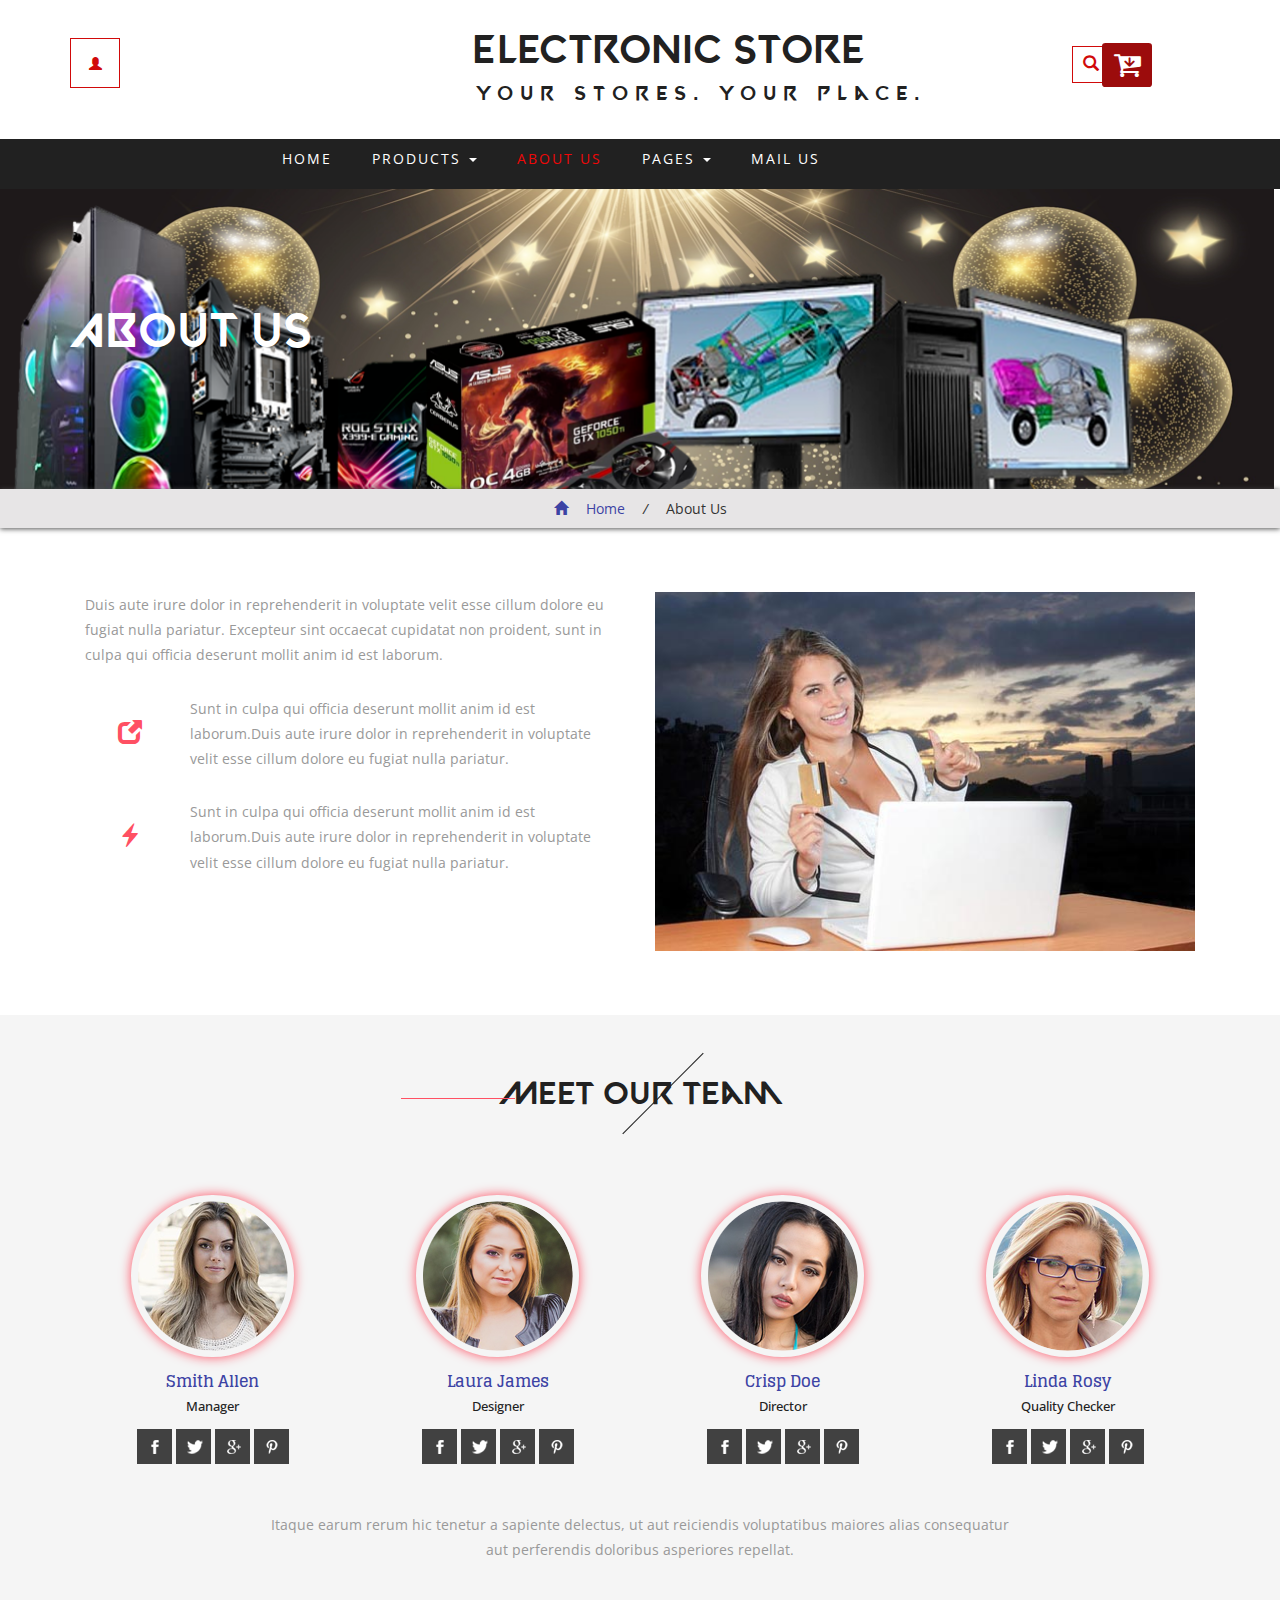
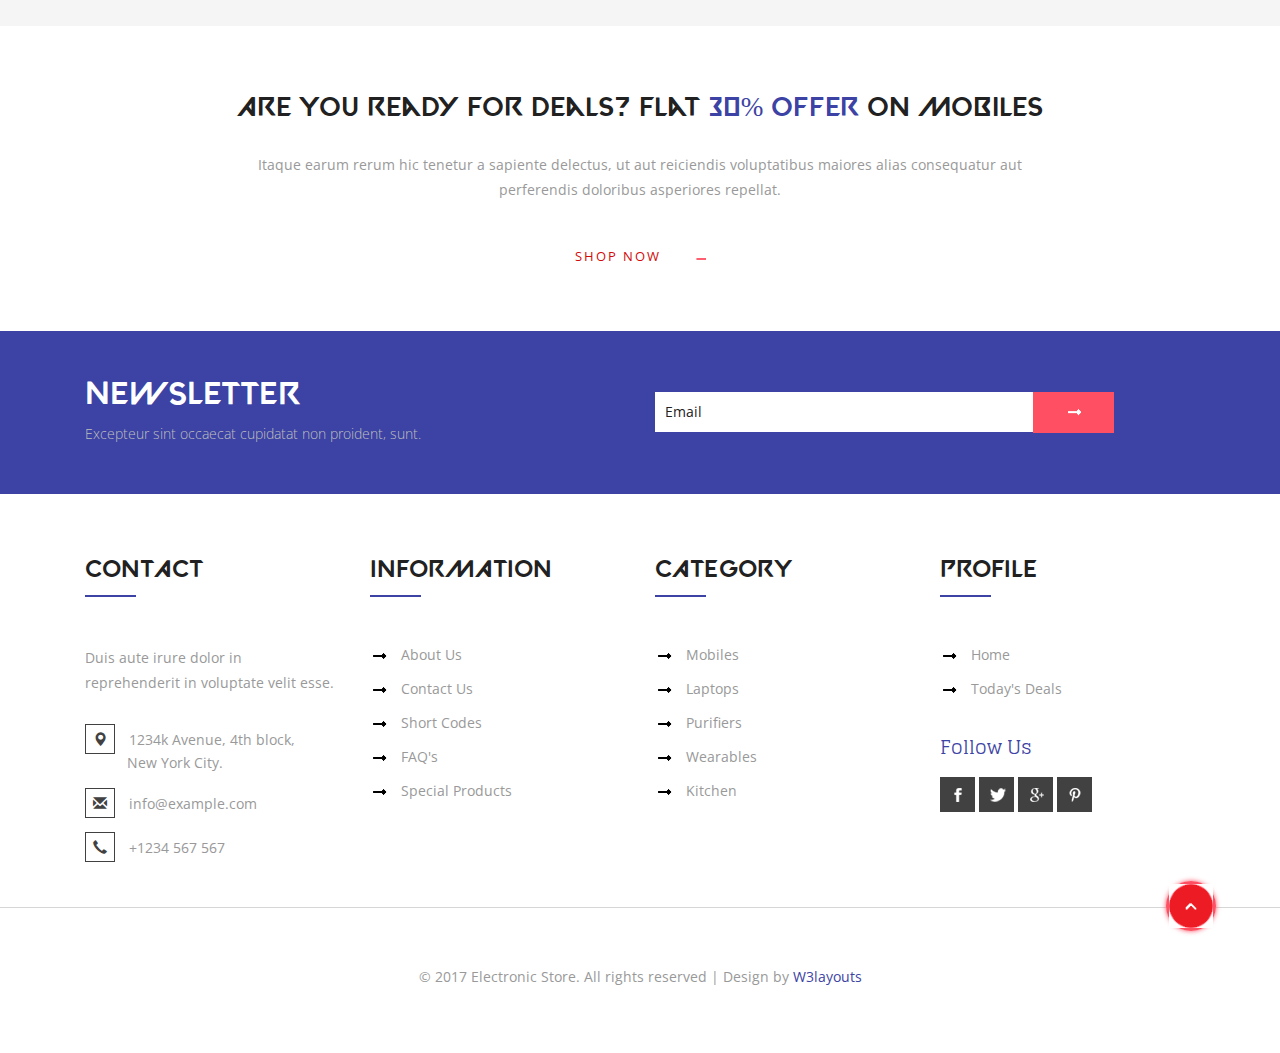
==== about.html @ b4495995 "Ez Store Cambios" ====
<!--
Author: W3layouts
Author URL: http://w3layouts.com
License: Creative Commons Attribution 3.0 Unported
License URL: http://creativecommons.org/licenses/by/3.0/
-->
<!DOCTYPE html>
<html lang="en">
<head>
<title>Electronic Store a Ecommerce Online Shopping Category Bootstrap Responsive Website Template | About :: w3layouts</title>
<!-- for-mobile-apps -->
<meta name="viewport" content="width=device-width, initial-scale=1">
<meta http-equiv="Content-Type" content="text/html; charset=utf-8" />
<meta name="keywords" content="Electronic Store Responsive web template, Bootstrap Web Templates, Flat Web Templates, Android Compatible web template, 
	SmartPhone Compatible web template, free web designs for Nokia, Samsung, LG, SonyEricsson, Motorola web design" />
<script type="application/x-javascript"> addEventListener("load", function() { setTimeout(hideURLbar, 0); }, false);
	function hideURLbar(){ window.scrollTo(0,1); } </script>
<!-- //for-mobile-apps -->
<!-- Custom Theme files -->
<link href="css/bootstrap.css" rel="stylesheet" type="text/css" media="all" />
<link href="css/style.css" rel="stylesheet" type="text/css" media="all" /> 
<!-- //Custom Theme files -->
<!-- font-awesome icons -->
<link href="css/font-awesome.css" rel="stylesheet"> 
<!-- //font-awesome icons -->
<!-- js -->
<script src="js/jquery.min.js"></script> 
<!-- //js -->  
<!-- web fonts --> 
<link href='//fonts.googleapis.com/css?family=Glegoo:400,700' rel='stylesheet' type='text/css'>
<link href='//fonts.googleapis.com/css?family=Open+Sans:400,300,300italic,400italic,600,600italic,700,700italic,800,800italic' rel='stylesheet' type='text/css'>
<!-- //web fonts --> 
<!-- for bootstrap working -->
<script type="text/javascript" src="js/bootstrap-3.1.1.min.js"></script>
<!-- //for bootstrap working -->
<!-- start-smooth-scrolling -->
<script type="text/javascript">
	jQuery(document).ready(function($) {
		$(".scroll").click(function(event){		
			event.preventDefault();
			$('html,body').animate({scrollTop:$(this.hash).offset().top},1000);
		});
	});
</script>
<!-- //end-smooth-scrolling --> 
</head> 
<body> 
	<!-- header modal -->
	<div class="modal fade" id="myModal88" tabindex="-1" role="dialog" aria-labelledby="myModal88"
		aria-hidden="true">
		<div class="modal-dialog modal-lg">
			<div class="modal-content">
				<div class="modal-header">
					<button type="button" class="close" data-dismiss="modal" aria-hidden="true">
						&times;</button>
					<h4 class="modal-title" id="myModalLabel">Don't Wait, Login now!</h4>
				</div>
				<div class="modal-body modal-body-sub">
					<div class="row">
						<div class="col-md-8 modal_body_left modal_body_left1" style="border-right: 1px dotted #C2C2C2;padding-right:3em;">
							<div class="sap_tabs">	
								<div id="horizontalTab" style="display: block; width: 100%; margin: 0px;">
									<ul>
										<li class="resp-tab-item" aria-controls="tab_item-0"><span>Sign in</span></li>
										<li class="resp-tab-item" aria-controls="tab_item-1"><span>Sign up</span></li>
									</ul>		
									<div class="tab-1 resp-tab-content" aria-labelledby="tab_item-0">
										<div class="facts">
											<div class="register">
												<form action="#" method="post">			
													<input name="Email" placeholder="Email Address" type="text" required="">						
													<input name="Password" placeholder="Password" type="password" required="">										
													<div class="sign-up">
														<input type="submit" value="Sign in"/>
													</div>
												</form>
											</div>
										</div> 
									</div>	 
									<div class="tab-2 resp-tab-content" aria-labelledby="tab_item-1">
										<div class="facts">
											<div class="register">
												<form action="#" method="post">			
													<input placeholder="Name" name="Name" type="text" required="">
													<input placeholder="Email Address" name="Email" type="email" required="">	
													<input placeholder="Password" name="Password" type="password" required="">	
													<input placeholder="Confirm Password" name="Password" type="password" required="">
													<div class="sign-up">
														<input type="submit" value="Create Account"/>
													</div>
												</form>
											</div>
										</div>
									</div> 			        					            	      
								</div>	
							</div>
							<script src="js/easyResponsiveTabs.js" type="text/javascript"></script>
							<script type="text/javascript">
								$(document).ready(function () {
									$('#horizontalTab').easyResponsiveTabs({
										type: 'default', //Types: default, vertical, accordion           
										width: 'auto', //auto or any width like 600px
										fit: true   // 100% fit in a container
									});
								});
							</script>
							<div id="OR" class="hidden-xs">OR</div>
						</div>
						<div class="col-md-4 modal_body_right modal_body_right1">
							<div class="row text-center sign-with">
								<div class="col-md-12">
									<h3 class="other-nw">Sign in with</h3>
								</div>
								<div class="col-md-12">
									<ul class="social">
										<li class="social_facebook"><a href="#" class="entypo-facebook"></a></li>
										<li class="social_dribbble"><a href="#" class="entypo-dribbble"></a></li>
										<li class="social_twitter"><a href="#" class="entypo-twitter"></a></li>
										<li class="social_behance"><a href="#" class="entypo-behance"></a></li>
									</ul>
								</div>
							</div>
						</div>
					</div>
				</div>
			</div>
		</div>
	</div> 
	<!-- header modal -->
	<!-- header -->
	<div class="header" id="home1">
		<div class="container">
			<div class="w3l_login">
				<a href="#" data-toggle="modal" data-target="#myModal88"><span class="glyphicon glyphicon-user" aria-hidden="true"></span></a>
			</div>
			<div class="w3l_logo">
				<h1><a href="index.html">Electronic Store<span>Your stores. Your place.</span></a></h1>
			</div>
			<div class="search">
				<input class="search_box" type="checkbox" id="search_box">
				<label class="icon-search" for="search_box"><span class="glyphicon glyphicon-search" aria-hidden="true"></span></label>
				<div class="search_form">
					<form action="#" method="post">
						<input type="text" name="Search" placeholder="Search...">
						<input type="submit" value="Send">
					</form>
				</div>
			</div>
			<div class="cart cart box_1"> 
				<form action="#" method="post" class="last"> 
					<input type="hidden" name="cmd" value="_cart" />
					<input type="hidden" name="display" value="1" />
					<button class="w3view-cart" type="submit" name="submit" value=""><i class="fa fa-cart-arrow-down" aria-hidden="true"></i></button>
				</form>   
			</div>  
		</div>
	</div>
	<!-- //header -->
	<!-- navigation -->
	<div class="navigation">
		<div class="container">
			<nav class="navbar navbar-default">
				<!-- Brand and toggle get grouped for better mobile display -->
				<div class="navbar-header nav_2">
					<button type="button" class="navbar-toggle collapsed navbar-toggle1" data-toggle="collapse" data-target="#bs-megadropdown-tabs">
						<span class="sr-only">Toggle navigation</span>
						<span class="icon-bar"></span>
						<span class="icon-bar"></span>
						<span class="icon-bar"></span>
					</button>
				</div> 
				<div class="collapse navbar-collapse" id="bs-megadropdown-tabs">
					<ul class="nav navbar-nav">
						<li><a href="index.html">Home</a></li>	
						<!-- Mega Menu -->
						<li class="dropdown">
							<a href="#" class="dropdown-toggle" data-toggle="dropdown">Products <b class="caret"></b></a>
							<ul class="dropdown-menu multi-column columns-3">
								<div class="row">
									<div class="col-sm-3">
										<ul class="multi-column-dropdown">
											<h6>Mobiles</h6>
											<li><a href="products.html">Mobile Phones</a></li>
											<li><a href="products.html">Mp3 Players <span>New</span></a></li> 
											<li><a href="products.html">Popular Models</a></li>
											<li><a href="products.html">All Tablets<span>New</span></a></li>
										</ul>
									</div>
									<div class="col-sm-3">
										<ul class="multi-column-dropdown">
											<h6>Accessories</h6>
											<li><a href="products1.html">Laptop</a></li>
											<li><a href="products1.html">Desktop</a></li>
											<li><a href="products1.html">Wearables <span>New</span></a></li>
											<li><a href="products1.html"><i>Summer Store</i></a></li>
										</ul>
									</div>
									<div class="col-sm-2">
										<ul class="multi-column-dropdown">
											<h6>Home</h6>
											<li><a href="products2.html">Tv</a></li>
											<li><a href="products2.html">Camera</a></li>
											<li><a href="products2.html">AC</a></li>
											<li><a href="products2.html">Grinders</a></li>
										</ul>
									</div>
									<div class="col-sm-4">
										<div class="w3ls_products_pos">
											<h4>30%<i>Off/-</i></h4>
											<img src="images/1.jpg" alt=" " class="img-responsive" />
										</div>
									</div>
									<div class="clearfix"></div>
								</div>
							</ul>
						</li>
						<li><a href="about.html" class="act">About Us</a></li> 
						<li class="w3pages"><a href="#" class="dropdown-toggle" data-toggle="dropdown" role="button" aria-haspopup="true" aria-expanded="false">Pages <span class="caret"></span></a>
							<ul class="dropdown-menu">
								<li><a href="icons.html">Web Icons</a></li>
								<li><a href="codes.html">Short Codes</a></li>     
							</ul>
						</li>  
						<li><a href="mail.html">Mail Us</a></li>
					</ul>
				</div>
			</nav>
		</div>
	</div>
	<!-- //navigation -->
	<!-- banner -->
	<div class="banner banner10">
		<div class="container">
			<h2>About Us</h2>
		</div>
	</div>
	<!-- //banner -->   
	<!-- breadcrumbs -->
	<div class="breadcrumb_dress">
		<div class="container">
			<ul>
				<li><a href="index.html"><span class="glyphicon glyphicon-home" aria-hidden="true"></span> Home</a> <i>/</i></li>
				<li>About Us</li>
			</ul>
		</div>
	</div>
	<!-- //breadcrumbs --> 
	<!-- about -->
	<div class="about">
		<div class="container">	
			<div class="w3ls_about_grids">
				<div class="col-md-6 w3ls_about_grid_left">
					<p>Duis aute irure dolor in reprehenderit in voluptate velit esse 
						cillum dolore eu fugiat nulla pariatur. Excepteur sint occaecat 
						cupidatat non proident, sunt in culpa qui officia deserunt mollit 
						anim id est laborum.</p>
					<div class="col-xs-2 w3ls_about_grid_left1">
						<span class="glyphicon glyphicon-new-window" aria-hidden="true"></span>
					</div>
					<div class="col-xs-10 w3ls_about_grid_left2">
						<p>Sunt in culpa qui officia deserunt mollit 
							anim id est laborum.Duis aute irure dolor in reprehenderit in voluptate velit esse 
						cillum dolore eu fugiat nulla pariatur.</p>
					</div>
					<div class="clearfix"> </div>
					<div class="col-xs-2 w3ls_about_grid_left1">
						<span class="glyphicon glyphicon-flash" aria-hidden="true"></span>
					</div>
					<div class="col-xs-10 w3ls_about_grid_left2">
						<p>Sunt in culpa qui officia deserunt mollit 
							anim id est laborum.Duis aute irure dolor in reprehenderit in voluptate velit esse 
						cillum dolore eu fugiat nulla pariatur.</p>
					</div>
					<div class="clearfix"> </div>
				</div>
				<div class="col-md-6 w3ls_about_grid_right">
					<img src="images/52.jpg" alt=" " class="img-responsive" />
				</div>
				<div class="clearfix"> </div>
			</div>
		</div>
	</div>
	<!-- //about --> 
	<!-- team -->
	<div class="team">
		<div class="container">
			<h3>Meet Our Team</h3>
			<div class="wthree_team_grids">
				<div class="col-md-3 wthree_team_grid">
					<img src="images/t4.png" alt=" " class="img-responsive" />
					<h4>Smith Allen <span>Manager</span></h4>
					<div class="agileits_social_button">
						<ul>
							<li><a href="#" class="facebook"> </a></li>
							<li><a href="#" class="twitter"> </a></li>
							<li><a href="#" class="google"> </a></li>
							<li><a href="#" class="pinterest"> </a></li>
						</ul>
					</div>
				</div>
				<div class="col-md-3 wthree_team_grid">
					<img src="images/t5.png" alt=" " class="img-responsive" />
					<h4>Laura James <span>Designer</span></h4>
					<div class="agileits_social_button">
						<ul>
							<li><a href="#" class="facebook"> </a></li>
							<li><a href="#" class="twitter"> </a></li>
							<li><a href="#" class="google"> </a></li>
							<li><a href="#" class="pinterest"> </a></li>
						</ul>
					</div>
				</div>
				<div class="col-md-3 wthree_team_grid">
					<img src="images/t6.png" alt=" " class="img-responsive" />
					<h4>Crisp Doe <span>Director</span></h4>
					<div class="agileits_social_button">
						<ul>
							<li><a href="#" class="facebook"> </a></li>
							<li><a href="#" class="twitter"> </a></li>
							<li><a href="#" class="google"> </a></li>
							<li><a href="#" class="pinterest"> </a></li>
						</ul>
					</div>
				</div>
				<div class="col-md-3 wthree_team_grid">
					<img src="images/t7.png" alt=" " class="img-responsive" />
					<h4>Linda Rosy <span>Quality Checker</span></h4>
					<div class="agileits_social_button">
						<ul>
							<li><a href="#" class="facebook"> </a></li>
							<li><a href="#" class="twitter"> </a></li>
							<li><a href="#" class="google"> </a></li>
							<li><a href="#" class="pinterest"> </a></li>
						</ul>
					</div>
				</div>
				<div class="clearfix"> </div>
				<p>Itaque earum rerum hic tenetur a sapiente delectus, ut aut reiciendis 
					voluptatibus maiores alias consequatur aut perferendis doloribus asperiores 
					repellat.</p>
			</div>
		</div>
	</div>
	<!-- //team -->
	<!-- team-bottom -->
	<div class="team-bottom">
		<div class="container">
			<h3>Are You Ready For Deals? Flat <span>30% Offer </span>on Mobiles</h3>
			<p>Itaque earum rerum hic tenetur a sapiente delectus, ut aut reiciendis 
				voluptatibus maiores alias consequatur aut perferendis doloribus asperiores 
				repellat.</p>
			<a href="products.html">Shop Now</a>
		</div>
	</div>
	<!-- //team-bottom -->
	<!-- newsletter -->
	<div class="newsletter">
		<div class="container">
			<div class="col-md-6 w3agile_newsletter_left">
				<h3>Newsletter</h3>
				<p>Excepteur sint occaecat cupidatat non proident, sunt.</p>
			</div>
			<div class="col-md-6 w3agile_newsletter_right">
				<form action="#" method="post">
					<input type="email" name="Email" placeholder="Email" required="">
					<input type="submit" value="" />
				</form>
			</div>
			<div class="clearfix"> </div>
		</div>
	</div>
	<!-- //newsletter -->
	<!-- footer -->
	<div class="footer">
		<div class="container">
			<div class="w3_footer_grids">
				<div class="col-md-3 w3_footer_grid">
					<h3>Contact</h3>
					<p>Duis aute irure dolor in reprehenderit in voluptate velit esse.</p>
					<ul class="address">
						<li><i class="glyphicon glyphicon-map-marker" aria-hidden="true"></i>1234k Avenue, 4th block, <span>New York City.</span></li>
						<li><i class="glyphicon glyphicon-envelope" aria-hidden="true"></i><a href="mailto:info@example.com">info@example.com</a></li>
						<li><i class="glyphicon glyphicon-earphone" aria-hidden="true"></i>+1234 567 567</li>
					</ul>
				</div>
				<div class="col-md-3 w3_footer_grid">
					<h3>Information</h3>
					<ul class="info"> 
						<li><a href="about.html">About Us</a></li>
						<li><a href="mail.html">Contact Us</a></li>
						<li><a href="codes.html">Short Codes</a></li>
						<li><a href="faq.html">FAQ's</a></li>
						<li><a href="products.html">Special Products</a></li>
					</ul>
				</div>
				<div class="col-md-3 w3_footer_grid">
					<h3>Category</h3>
					<ul class="info"> 
						<li><a href="products.html">Mobiles</a></li>
						<li><a href="products1.html">Laptops</a></li>
						<li><a href="products.html">Purifiers</a></li>
						<li><a href="products1.html">Wearables</a></li>
						<li><a href="products2.html">Kitchen</a></li>
					</ul>
				</div>
				<div class="col-md-3 w3_footer_grid">
					<h3>Profile</h3>
					<ul class="info"> 
						<li><a href="index.html">Home</a></li>
						<li><a href="products.html">Today's Deals</a></li>
					</ul>
					<h4>Follow Us</h4>
					<div class="agileits_social_button">
						<ul>
							<li><a href="#" class="facebook"> </a></li>
							<li><a href="#" class="twitter"> </a></li>
							<li><a href="#" class="google"> </a></li>
							<li><a href="#" class="pinterest"> </a></li>
						</ul>
					</div>
				</div>
				<div class="clearfix"> </div>
			</div>
		</div>
		<div class="footer-copy">
			<div class="footer-copy1">
				<div class="footer-copy-pos">
					<a href="#home1" class="scroll"><img src="images/arrow.png" alt=" " class="img-responsive" /></a>
				</div>
			</div>
			<div class="container">
				<p>&copy; 2017 Electronic Store. All rights reserved | Design by <a href="http://w3layouts.com/">W3layouts</a></p>
			</div>
		</div>
	</div>
	<!-- //footer -->  
	<!-- cart-js -->
	<script src="js/minicart.js"></script>
	<script>
        w3ls.render();

        w3ls.cart.on('w3sb_checkout', function (evt) {
        	var items, len, i;

        	if (this.subtotal() > 0) {
        		items = this.items();

        		for (i = 0, len = items.length; i < len; i++) { 
        		}
        	}
        });
    </script>  
	<!-- //cart-js --> 
</body>
</html>
---- css/style.css ----
/*--
Author: Linda Mel�ndez Henr�quez MH150383

--*/
html, body{
    font-size: 100%;
	background:	#fff;
	font-family:'Open Sans', sans-serif;
}
p{
	margin:0;
	font-size:14px;
}
h1,h2,h3{
	font-family:Valorant;
	margin:0;
}
h4,h5,h6{
font-family:"Glegoo", serif;
margin:0
}
ul,label{
	margin:0;
	padding:0;
}
body a:hover{
	text-decoration:none;
}
/*-- header --*/
input[type="submit"],.panel-body ul li a,.checkout-right-basket a,.additional_info_sub_grid_right a,.panel_bottom li a,.panel-title a,.breadcrumb_dress ul li a,.multi-column-dropdown li a,.footer-copy p a,.w3_footer_grid ul li a,.agileinfo_banner_bottom1_grid_left a,.navbar-default .navbar-nav > li > a,.simpleCart_shelfItem p a,.agile_ecommerce_tab_left h5 a,.w3_hs_bottom ul li a,.team-bottom a{
	transition:.5s ease-in-out;
	-webkit-transition:.5s ease-in-out;
	-moz-transition:.5s ease-in-out;
	-o-transition:.5s ease-in-out;
}
.header {
    padding: 2em 0 0;
}
.w3l_login{
	float:left;
}
.w3l_logo{
	float:left;
	margin-left:22em;
}
.w3l_logo h1 a{
	font-size:1.1em;
	color:#212121;
	text-decoration:none;
}
.w3l_logo h1 a span {
    display: block;
    font-size: .5em;
    text-transform: capitalize;
    letter-spacing: 7px;
    padding-left: 4px;
    text-align: center;
    margin-top: 0.5em;
}
.w3l_login a {
    font-size: .8em;
    color: #d10a0a;
    width: 50px;
    height: 50px;
    display: block;
    text-align: center;
    border: 1px solid #d10a0a;
	margin-top: 0.5em;
}
.w3l_login a span{
	top:1.3em;
}
a.act {
    color:#f00707 !important;
}
/*menu de redes sociales*/
.red{
    position: fixed;
    top:200px;
    z-index: 100;
    left: 0;
}
#facebook a{
    background: #3b5998;
    padding: 10px 20px;
    color: #fff;
    text-decoration: none;
    width: 55px;
    transition: all .4s ease;
}
#facebook a:hover{
    background: #000;
    padding: 10px 50px;
}
#instagram a{
    background: #f56040;
    padding: 10px 20px;
    color: #fff;
    text-decoration: none;
    width: 55px;
    transition: all .4s ease;
}
#instagram a:hover{
    background: #000;
    padding: 10px 50px;
}
#correo a{
    background: #F1C40F;
    padding: 10px 20px;
    color: #fff;
    text-decoration: none;
    width: 55px;
    transition: all .4s ease;
}
#correo a:hover{
    background: #000;
    padding: 10px 50px;
}
/*Boton Wathsapp*/
.btn-whatsapp {
        display:block;
        width:70px;
        height:70px;
        color#fff;
        position: fixed;
        right:20px;
        bottom:20px;
        border-radius:50%;
        line-height:80px;
        text-align:center;
        z-index:999;
}
/*-- search --*/
.search{
	position: relative;
    display: inline-block;
    float: left;
    margin:0.8em 0 0 8em;
}
label.icon-search {
    color: #212121;
	cursor: pointer;
}
.search_form{
	position:absolute;
	z-index:9999;
	right:0;
	top:15px;
	overflow: hidden;
	width: 20px;
	height:0px;
	background:#212121;
	transition: height 0.2s ease-out 0.5s , top 0.2s ease-out 0.5s, padding 0.2s ease-out 0.5s, width 0.3s ease-out 0.2s;
	-webkit-transition: height 0.2s ease-out 0.5s , top 0.2s ease-out 0.5s, padding 0.2s ease-out 0.5s, width 0.3s ease-out 0.2s;
}
.search_form form{
	opacity:0;
	transition:all 0.3s ease-out;
	-webkit-transition:all 0.3s ease-out;
}
.search_form input[type='text']{
	width: 380px;
    padding: 10px;
    outline: none;
    font-size: 14px;
    color:#d10a0a;
    border: 1px solid #999;
    background: none;
}
.search_form input[type='text']::-webkit-input-placeholder{
	color:#d10a0a !important;
}
.search_form input[type='submit']{
    outline: none;
    background: none;
    display: inline-block;
    color: #fff;
    font-size: 14px;
    border: 1px solid #999;
    text-transform: uppercase;
    padding: 10px 28px;
}
.search_form input[type='submit']:hover{
	background:#d10a0a;
	border:1px solid #fff;
	color:#fff;
}
.search_box{
	visibility: hidden;
}
.search_box:checked~.search_form{
    width: 518px;
    height: 62px;
    padding: 10px;
    top: 44px;
	transition: height 0.2s ease-out, top 0.2s ease-out, padding 0.2s ease-out, 0.3s width ease-out 0.2s;
	-webkit-transition: height 0.2s ease-out, top 0.2s ease-out, padding 0.2s ease-out, 0.3s width ease-out 0.2s;
}
.search_box:checked~.search_form form{
	opacity:1;
	transition:0.3s all ease-out 0.5s;
	-webkit-transition:0.3s all ease-out 0.5s;
}
label.icon-search span {
    color: #d10a0a;
    border: 1px solid;
    padding: .6em;
}
/*-- //search --*/
.box_1 {
	float: right;
	margin-top: 10px;
}
.box_1 a {
  color:#0dff00;
  font-size: 1em;
  margin: 0;
}
.total {
  display: inline-block;
  vertical-align: middle;
}
.box_1 a img {
  margin: 3px 0 0 0px;
}
.box_1 p {
	margin: 0;
    color: #999;
    font-size: 14px;
}
a.simpleCart_empty {
	color:#212121;
    font-size: 13px;
    text-decoration: none;
    text-align: right;
    display: block;
}
.w3view-cart {
    background: #9c0c0c;
    border: none;
    -o-border-radius: 7%;
    -ms-border-radius: 7%;
    -moz-border-radius: 7%;
    -webkit-border-radius: 7%;
    border-radius: 7%;
    width: 50px;
    height: 44px;
    text-align: center;
    outline: none;
    position: fixed;
    right: 14%;
	z-index: 999
}
.w3view-cart i.fa {
    font-size: 1.8em;
    color: #ffffff;
    vertical-align: middle;
}
/*-- //header --*/ 
/*-- cart-css --*/ 
#w3lssbmincart form {
    position: relative;
    padding: 1em;
    background: #fbfbfb;
	-webkit-border-radius: 4px;
	-moz-border-radius: 4px;
	-o-border-radius: 4px;
	-ms-border-radius: 4px;
    border-radius: 4px;
    color: #333;
	-webkit-box-shadow: 0px 0px 5px 2px #9a9a9a;
	-moz-box-shadow: 0px 0px 5px 2px #9a9a9a;
	-o-box-shadow: 0px 0px 5px 2px #9a9a9a;
	-ms-box-shadow: 0px 0px 5px 2px #9a9a9a;
    box-shadow: 0px 0px 5px 2px #9a9a9a;
}
#w3lssbmincart form  ul {
    overflow-y: scroll;
    max-height: 300px;
}
#w3lssbmincart {
    display: none;
    position: fixed;
    left: 68%;
    top:16%;
	width: 420px;
} 
.sbmincart-showing #w3lssbmincart {
    display: block;
    z-index: 9999; 
    -webkit-animation: zoomIn .3s ease;
	-moz-animation: zoomIn .3s ease;
	-o-animation: zoomIn .3s ease;
	-ms-animation: zoomIn .3s ease;
	animation: zoomIn .3s ease;
}
#w3lssbmincart form.sbmincart-empty {    font-size: 16px;    font-weight: bold;}
#w3lssbmincart ul {    clear: both;    float: left;    width: 100%;    margin: 5px 0 20px;    padding: 1em;    list-style-type: none;    background: #fff;    border: 1px solid #ccc;    border-radius: 4px;    box-shadow: 1px 1px 3px rgba(0, 0, 0, 0.2);}
#w3lssbmincart .sbmincart-empty ul {    display: none;}
#w3lssbmincart .sbmincart-closer {
    float: right;
    margin:-8px -10px 0;
    padding: 0 10px;
    background: 0;
    border: 0;
    font-size: 25px;
    cursor: pointer;
    font-weight: bold;
    outline: none;
}
#w3lssbmincart .sbmincart-item {
    clear: left;
    padding: 7px 0;
    min-height: 35px;
	font-size: 0.85em;
}
#w3lssbmincart .sbmincart-item + .sbmincart-item {    border-top: 1px solid #f2f2f2;}
#w3lssbmincart .sbmincart-item a {    color: #333;    text-decoration: none;}
#w3lssbmincart .sbmincart-details-name {    float: left;    width: 62%;}
#w3lssbmincart .sbmincart-details-quantity {    float: left;    width: 15%;}
#w3lssbmincart .sbmincart-details-remove {    float: left;    width: 7%;}
#w3lssbmincart .sbmincart-details-price {    float: left;    width: 16%;    text-align: right;}
#w3lssbmincart .sbmincart-attributes {
    margin: 0;
    padding: 0;
    background: transparent;
    border: 0;
    border-radius: 0;
    box-shadow: none;
    color: #999;
    font-size: 12px;
    line-height: 22px;
    overflow: inherit;
    height: inherit;
}
#w3lssbmincart .sbmincart-attributes li {    display: inline;}
#w3lssbmincart .sbmincart-attributes li:after {    content: ",";}
#w3lssbmincart .sbmincart-attributes li:last-child:after {    content: "";}
#w3lssbmincart .sbmincart-quantity {    width: 30px;    height: 18px;    padding: 2px 4px;    border: 1px solid #ccc;    border-radius: 4px;    box-shadow: inset 0 1px 1px rgba(0, 0, 0, 0.075);    font-size: 13px;    text-align: right;    transition: border linear 0.2s, box-shadow linear 0.2s;    -webkit-transition: border linear 0.2s, box-shadow linear 0.2s;    -moz-transition: border linear 0.2s, box-shadow linear 0.2s;}
#w3lssbmincart .sbmincart-quantity:hover {    border-color: #0078C1;}
#w3lssbmincart .sbmincart-quantity:focus {    border-color: #0078C1;    outline: 0;    box-shadow: inset 0 1px 1px rgba(0, 0, 0, 0.075), 0 0 3px rgba(0, 120, 193, 0.4);}
#w3lssbmincart .sbmincart-remove {    width: 18px;    height: 19px;    margin: 2px 0 0;    padding: 0;    background: #b7b7b7;    border: 1px solid #a3a3a3;    border-radius: 3px;    color: #fff;    font-size: 13px;    opacity: 0.70;    cursor: pointer;}
#w3lssbmincart .sbmincart-remove:hover {    opacity: 1;}
#w3lssbmincart .sbmincart-footer {
    clear: left;
    text-align: center;
	margin-right: 1.5em;
    position: relative;
}
p.sbmincart-empty-text {
    color: #d10a0a;
    font-weight: 500;
}
#w3lssbmincart .sbmincart-subtotal {
    bottom: 3px;
    padding-left: 0;
    font-size: 16px;
    font-weight: bold;
    display: block;
    text-align: left;
}
#w3lssbmincart .sbmincart-submit {
    margin-right: 6px;
    padding: 0;
    border: none;
    color: #ff5063;
    background: none;
    outline: none;
    font-size: 0.9em;
    font-weight: 700;
    position: absolute;
    text-transform: uppercase;
    right: 0;
    top: 0;
} 
/* Let's get this party started */
#w3lssbmincart form  ul::-webkit-scrollbar {
    width: 5px;
} 
/* Track */
#w3lssbmincart form  ul::-webkit-scrollbar-track { 
	-webkit-box-shadow: inset 0 0 6px #999; 
	-moz-box-shadow: inset 0 0 6px #999;
	-o-box-shadow: inset 0 0 6px #999;
	-ms-box-shadow: inset 0 0 6px #999; 
	box-shadow: inset 0 0 6px #999; 
	-webkit-border-radius: 10px;
	-moz-border-radius: 10px;
	-o-border-radius: 10px;
	-ms-border-radius: 10px;
	border-radius: 10px;
} 
/* Handle */
#w3lssbmincart form  ul::-webkit-scrollbar-thumb {
    -webkit-border-radius: 10px;
	-moz-border-radius: 10px;
	-o-border-radius: 10px;
	-ms-border-radius: 10px;
    border-radius: 10px;
    background: #3c43a4; 
	-moz-box-shadow: inset 0 0 6px #3c43a4;
	-o-box-shadow: inset 0 0 6px #3c43a4; 
	-ms-box-shadow: inset 0 0 6px #3c43a4; 
    -webkit-box-shadow: inset 0 0 6px #3c43a4;
	box-shadow: inset 0 0 6px #3c43a4; 	
} 
/*-- //cart-css --*/ 
/*-- navigation --*/
.navbar-default .navbar-nav > li > a {
    color: #fff;
	-webkit-transition:.5s all;
	-moz-transition:.5s all; 
	transition:.5s all;
}
.navbar-default .navbar-nav > .active > a, .navbar-default .navbar-nav > .active > a:hover, .navbar-default .navbar-nav > .active > a:focus {
    background-color: transparent;
}
.navbar-default .navbar-collapse, .navbar-default .navbar-form {
    border: none;
}
.nav .open > a, .nav .open > a:hover, .nav .open > a:focus {
    color: #d8703f;
}
.navbar-default .navbar-nav > li > a:focus {
    color: #ff5063 !important;
}
.navbar-default {
    background: none;
    border: none;
}
.navbar-collapse {
    padding: 0;
}
ul.multi-column-dropdown h6 {
    font-size: 1.5em; 
    color:#d10a0a;
    margin: 0 0 1em;
    padding-bottom: 1em;
    border-bottom: 1px solid #E4E4E4;
    text-transform: capitalize;
}
.multi-column-dropdown li {
    list-style-type: none;
    margin: 7px 0;
}
.multi-column-dropdown li a {
    display: block;
    clear: both;
    line-height: 1.428571429;
    color: #999 !important;
    white-space: normal;
	font-weight:500 !important;
	text-decoration:none;
}
.multi-column-dropdown li a:hover{
	color:#212121 !important;
}
.multi-column-dropdown li a span {
    margin-left: 1em;
    padding: .1em .5em;
    background:#ff5063;
    color: #fff;
}
.multi-column-dropdown li a i {
    font-size: 1.1em;
    font-style: normal;
    color: #fff;
    text-transform: uppercase;
    margin: 3em 0 0;
    display: block;
    padding: .4em .5em;
    background: #d10a0a;
    text-align: center;
}
.dropdown-menu.columns-3 {
    min-width:900px;
    padding: 30px 30px;
	left: -130%;
}
.nav .open > a, .nav .open > a:hover, .nav .open > a:focus {
    background: none;
    border: none;
}
.navbar-default .navbar-nav > .open > a, .navbar-default .navbar-nav > .open > a:hover, .navbar-default .navbar-nav > .open > a:focus {
    background-color: transparent;
/*-- agileits --*/
} 
.nav > li > a:hover, .nav > li > a:focus {
    background: none;
}
.navbar-nav > li > a {
    padding: 29px 18px 0;
}
.navbar-nav > li > a {
    padding: 10px 20px;
    font-size: 14px;
    text-transform: uppercase;
    letter-spacing: 2px;
}
.navbar-default .navbar-nav > li > a:hover, .navbar-default .navbar-nav > li > a:focus {
    color:#ff5063;
}
.navbar {
    margin-bottom: 0;
	z-index: 100;
}
.navigation {
    margin: 2em 0 0;
	text-align:center;
	background:#212121;
}
.navbar-nav {
    float: none;
}
.navbar-nav > li:nth-child(1) {
    margin-left: 12em;
} 
.w3ls_products_pos h4 {
    font-size: 2em;
    text-align: right;
    margin-bottom: 1em;
}
.w3ls_products_pos h4 i {
    margin: .5em 0 0;
    text-align: left;
    padding-left: 0.3em;
    color: #ff5063;
}
li.w3pages .dropdown-menu > li > a {
    color: #999;
    font-size: .9em;
    padding: 5px 25px;
	text-transform: uppercase;
}
li.w3pages ul.dropdown-menu {
    min-width: inherit;
    left: 3%;
}
li.w3pages .dropdown-menu > li > a:hover{
    color: #000; 
}
.navbar-default .navbar-nav > .open > a, .navbar-default .navbar-nav > .open > a:hover, .navbar-default .navbar-nav > .open > a:focus {
    color: #ff5063; 
}
/*-- //navigation --*/
/*-- banner --*/
.banner{
	background:url(../images/Banner1.png) no-repeat center 0px; 
	background-size:cover;
	-webkit-background-size:cover;
	-moz-background-size:cover;
	-o-background-size:cover;
	-ms-background-size:cover;
	min-height:700px;
} 
.banner.banner10{
	min-height:300px;
}
.banner.banner1,.banner.banner2,.banner.banner3{
	min-height:400px;
}
.banner1 h2,.banner10 h2{
	color: #fff;
    font-size: 3em;
    text-align: center;
    padding: 2.5em 0 0;
	text-align: left;
}
.banner.banner1{
	background:url(../images/bg1.jpg) no-repeat center;
	background-size:cover;
	-webkit-background-size:cover;
	-moz-background-size:cover;
	-o-background-size:cover;
	-ms-background-size:cover; 
}
.banner.banner2{
	background:url(../images/bg2.jpg) no-repeat center;
	background-size:cover;
	-webkit-background-size:cover;
	-moz-background-size:cover;
	-o-background-size:cover;
	-ms-background-size:cover;
}
.banner.banner3{
	background:url(../images/bg3.jpg) no-repeat center;
	background-size:cover;
	-webkit-background-size:cover;
	-moz-background-size:cover;
	-o-background-size:cover;
	-ms-background-size:cover;
}
/*-- agileits --*/ 
.banner h3{
	font-size: 2em;
    color:#fff;
   /* transform: rotate(-90deg);*/
   /* -webkit-transform: rotate(-90deg);*/
    -moz-transform: rotate(-90deg);
    -o-transform: rotate(-90deg);
    -ms-transform: rotate(-90deg);
    text-transform: uppercase;
    width: 45%;
    margin: 9em 0 0;
	padding: 1em .5em;
    background:rgba(33, 33, 33, 0.85);
}
.banner h3 span{
	display: block;
    color:#cc1439;
    margin: 1em 0 0 2em;
	position:relative;
}
.banner h3 span:after{
	content: '';
    background: #fff;
    height: 1px;
    width: 25%;
    position: absolute;
    bottom: 45%;
    left: 72%;
}
/*-- //banner --*/
/*-- banner-bottom --*/
.banner-bottom,.team,.checkout,.additional_info,.team-bottom,.single,.mail,.special-deals,.about,.faq,.typo,.new-products,.banner-bottom1,.top-brands,.mobiles,.w3l_related_products{
	padding:5em 0;
}
.modal-body iframe {
    width: 100%;
    min-height:400px;
    border: none;
}
.video-img {
    background: url(../images/ImagenBannerVideo.jpg)no-repeat right center;
    -webkit-background-size: cover;
    background-size: cover;
    -moz-background-size: cover;
	-o-background-size: cover;
	-ms-background-size: cover;
	min-height: 455px;
}
.video-img a {
    display: inline-block;
    margin:11em 0em 0 12em;
	outline:none;
}
.video-img a span.glyphicon {
    font-size: 2em;
    color: #FFFFFF;
    border: 4px solid #fff;
    -webkit-border-radius: 50%;
    border-radius: 50%;
    -moz-border-radius: 50%;
    padding: 0.55em 0.7em;
    width: 80px;
    height: 80px;
}
/*--banner-modal--*/
.modal-open .modal {
    background: rgba(0, 0, 0, 0.48);
}
.modal.bnr-modal {
	padding: 0 1em !important;
}
.modal-body {
    padding:0em 2em 2em;
}
.modal-dialog {
    margin: 6em auto 0;
}
.modal-header {
    border: none;
    min-height: 2.5em;
    padding:0em 1em 0;
}
.modal button.close {
    color: #d10a0a;
    opacity: 1;
    font-size: 2em;
    outline: none;
    text-align: right;
    width: 100%;
    margin-top: 6px;
}
.modal-body p {
    margin-top: 1em;
    font-size: 1em;
    font-weight: 400;
}
.nav-tabs > li > a {
    font-size: 1em;
    color: #212121;
    font-family: 'Glegoo', serif;
    text-transform: uppercase;
    letter-spacing: 1px;
	border-radius: 0;
	border:none;
	border-bottom: 1px solid #d10a0a;
	margin: 0;
}
.nav-tabs > li.active > a, .nav-tabs > li.active > a:hover, .nav-tabs > li.active > a:focus {
    background-color:#d10a0a;
	color:#fff; 
	border: none;
    border-bottom: 1px solid #d10a0a;
} 
.nav-tabs > li > a:hover {
    border-bottom: 1px solid #d10a0a;
    color: #d10a0a;
}
.nav-tabs{
    border:none;
    color: #d10a0a;
}
.agile_ecommerce_tab_left {
    padding-left: 0;
	text-align: center;
}
.agile_ecommerce_tabs {
    padding: 2em 0 0;
}
.agile_ecommerce_tab_left h5{
	margin:2em 0 0;
}
.agile_ecommerce_tab_left h5 a {
    font-size: 1.2em;
    color: #d10a0a;
    text-decoration: none;
    font-weight: 700;
	-webkit-transition:.5s all;
	-moz-transition:.5s all;
	-o-transition:.5s all;
	transition:.5s all;
}
.agile_ecommerce_tab_left h5 a:hover{
	color:#3c43a4;
}
.simpleCart_shelfItem p{
	font-size: 1.2em;
    color: #212121;
    margin: 0.5em 0 1em;
    font-weight: 600;
}
.simpleCart_shelfItem p span{
	color: #999;
    font-size: .8em;
    text-decoration: line-through;
    padding-right: 1em;
    font-weight: 300;
}
.agile_ecommerce_tab_left p i{
	font-style:normal;
}
.simpleCart_shelfItem button.w3ls-cart {
    font-size: 14px;
    color: #000;
    margin: 0;
    text-decoration: none;
    text-transform: capitalize;
    padding: .5em 1.5em;
    border: 1px solid #c1c1c1;
    border-radius: 5px;
    background: transparent;
    outline: none;
	-webkit-transition:.5s all;
	-moz-transition:.5s all;
	transition:.5s all;
}
.simpleCart_shelfItem button.w3ls-cart:hover{
	background:#d10a0a;
	color:#fff;
	border:1px solid #d10a0a;
}
/*-- image-hover --*/
.w3_hs_bottom{
	position: absolute;
    width: 100%;
    height: 100%;
    background: rgba(0, 0, 0, 0.25);
    opacity: 0;
    top: 0%;
    left: 0%;
    z-index:200;
	-ms-filter: "progid: DXImageTransform.Microsoft.Alpha(Opacity=0)";
    filter: alpha(opacity=0);
    -webkit-transform: translate(460px, -100px) rotate(180deg);
    -moz-transform: translate(460px, -100px) rotate(180deg);
    -o-transform: translate(460px, -100px) rotate(180deg);
    -ms-transform: translate(460px, -100px) rotate(180deg);
    transform: translate(460px, -100px) rotate(180deg);
    -webkit-transition: all 0.2s 0.4s ease-in-out;
    -moz-transition: all 0.2s 0.4s ease-in-out;
    -o-transition: all 0.2s 0.4s ease-in-out;
    -ms-transition: all 0.2s 0.4s ease-in-out;
    transition: all 0.2s 0.4s ease-in-out;
}
.w3_hs_bottom ul,.flex_ecommerce{
	padding:6em 0 0;
	-webkit-transform: translateY(-200px);
    -moz-transform: translateY(-200px);
    -o-transform: translateY(-200px);
    -ms-transform: translateY(-200px);
    transform: translateY(-200px);
    -webkit-transition: all 0.2s ease-in-out;
    -moz-transition: all 0.2s ease-in-out;
    -o-transition: all 0.2s ease-in-out;
    -ms-transition: all 0.2s ease-in-out;
    transition: all 0.2s ease-in-out;
}
.agile_ecommerce_tab_left:hover .w3_hs_bottom ul,.w3l_related_products_grid:hover .flex_ecommerce{
    -webkit-transform: translateY(0px);
    -moz-transform: translateY(0px);
    -o-transform: translateY(0px);
    -ms-transform: translateY(0px);
    transform: translateY(0px);
    -webkit-transition-delay: 0.3s;
    -moz-transition-delay: 0.3s;
    -o-transition-delay: 0.3s;
    -ms-transition-delay: 0.3s;
    transition-delay: 0.3s;
}
.w3_hs_bottom ul li{
	display:inline-block;
}
.w3_hs_bottom ul li a{
	display: block;
}
.w3_hs_bottom ul li a,.flex_ecommerce a{
	font-size:1em;
	color:#212121;
	text-decoration:none;
	padding: .5em;
    background: #fff;
}
.w3_hs_bottom ul li a:hover,.flex_ecommerce a:hover{
	background:#ff5063;
	color:#fff;
}
.agile_ecommerce_tab_left:hover .w3_hs_bottom{
	-ms-filter: "progid: DXImageTransform.Microsoft.Alpha(Opacity=100)";
    filter: alpha(opacity=100);
    opacity: 1;
    -webkit-transition-delay: 0s;
    -moz-transition-delay: 0s;
    -o-transition-delay: 0s;
    -ms-transition-delay: 0s;
    transition-delay: 0s;
    -webkit-transform: translate(0px, 0px);
    -moz-transform: translate(0px, 0px);
    -o-transform: translate(0px, 0px);
    -ms-transform: translate(0px, 0px);
    transform: translate(0px, 0px);
}
.modal-dialog {
    width: 950px;
}
.modal_body_right h4{
	font-size:1.6em;
    color:#d10a0a;
    text-transform: capitalize;
}
.modal_body_right p{
	margin:1.5em 0;
	line-height:1.8em;
	color:#999;
	font-size: 14px !important;
}
.modal_body_right_cart p {
    font-size: 1.2em !important;
    color: #212121;
	margin: 0em 0 1em !important;
}
.modal_body_right h5{
	font-size: 1em;
    color: #212121;
    margin: 2em 0 1em;
}
.modal_body_left img {
    width: 100%;
}
/*-- Ratings --*/
.rating-left {
    float: left;
}
.rating-left img {
    margin: .3em 0.1em 0;
}
.rating1 {
    direction:ltr;
	margin-bottom: 2em;
}
.starRating:not(old) {
    display: inline-block;
    height: 18px;
    width:100px;
    overflow: hidden;
}

.starRating:not(old) > input{
  margin-right :-26%;
  opacity      : 0;
}

.starRating:not(old) > label {
    float: right;
    background: url(../images/star.png);
    background-size: contain;
    margin-right: 2px;
}

.starRating:not(old) > label:before{
  content         : '';
  display         : block;
  width           : 18px;
  height          : 18px;
  background      : url(../images/star-.png);
  background-size : contain;
  opacity         : 0;
  transition      : opacity 0.2s linear;
}

.starRating:not(old) > label:hover:before,
.starRating:not(old) > label:hover ~ label:before,
.starRating:not(:hover) > :checked ~ label:before{
  opacity : 1;
}
/*-- //Ratings --*/
.color-quality ul li {
    display: inline-block;
    margin-right: .5em;
}
.color-quality ul li a {
    font-size: 14px;
    color: #999;
    text-decoration: none;
}
.color-quality ul li a span {
    width: 15px;
    height: 15px;
    display: block;
    background: #ffffff;
    margin: 0 auto .5em;
	border-radius: 25px;
	-webkit-border-radius: 25px;
	-moz-border-radius: 25px;
	-o-border-radius: 25px;
	-ms-border-radius: 25px;
}
.color-quality ul li a.brown span {
    background: #000000;
}
.color-quality ul li a.purple span {
    background: #000000;
}
.color-quality ul li a.gray span {
    background: #000000;
}
/*-- //banner-bottom --*/
/*-- special-deals --*/
.special-deals h2,.new-products h3,.top-brands h3,.w3l_related_products h3,.team h3,.mail h3,h3.agileits-title{
	font-size:2em;
	color:#212121;
	position:relative;
	padding-bottom:1em;
	text-align:center;
}
.special-deals h2:before,.new-products h3:before,.top-brands h3:before,.w3l_related_products h3:before,.team h3:before,.mail h3:before,h3.agileits-title:before{
	content: '';
    position: absolute;
    top: 27%;
    left: 29%;
    background: #ff5063;
    height: 1px;
    width: 10%;
}
.special-deals h2:after,.new-products h3:after,.top-brands h3:after,.w3l_related_products h3:after,.team h3:after,.mail h3:after,h3.agileits-title:after{
	content: '';
    position: absolute;
    bottom: 79%;
    right: 43%;
    background: #212121;
    height: 1px;
    width: 10%;
    transform: rotate(135deg);
	-webkit-transform: rotate(135deg);
	-moz-transform: rotate(135deg);
	-o-transform: rotate(135deg);
	-ms-transform: rotate(135deg);
}
.w3agile_special_deals_grids {
    margin: 3em 0 0;
}
.w3agile_special_deals_grid_right,.w3agile_special_deals_grid_left_grid{
	position:relative;
}
.w3agile_special_deals_grid_right_pos{
	position:absolute;
	top: 8%;
    left: 20%;
}
.w3agile_special_deals_grid_right_pos h4,.w3agile_special_deals_grid_right_pos h5{
	text-transform:uppercase;
	font-size:2em;
}
.w3agile_special_deals_grid_right_pos h4{
	color:#ffffff;
}
.w3agile_special_deals_grid_right_pos h4 span{
	font-weight:700;
}
.w3agile_special_deals_grid_right_pos h5{
	font-weight: 700;
    color: #ff5063;
    padding-left: 5em;
    margin: .5em 0 0;
}
.w3agile_special_deals_grid_right_pos h5 span{
	font-weight: 300;
    display: block;
    color:#ffffff;
    padding-left: 2em;
    margin: .5em 0 0.2em;
}
.w3agile_special_deals_grid_left_grid_pos{
	position:absolute;
	top: 50%;
    left: 10%;
}
.w3agile_special_deals_grid_left_grid_pos h4{
	text-transform:uppercase;
	font-size:2em;
	color:#fff; text-shadow: black 0.1em 0.1em 0.2em
}
.w3agile_special_deals_grid_left_grid_pos h4 span{
	display:block;
	color:#black;
    text-shadow: 0 0 0.2em #A40000, 0 0 0.2em #A40000
	margin: .5em 0 0 1em;
}
.w3agile_special_deals_grid_left_grid_pos1{
	position: absolute;
    right: 5%;
    top: 5%;
    width: 80px;
    height: 80px;
    background: #d10a0a;
    border-radius: 50px;
	-webkit-border-radius: 50px;
	-moz-border-radius: 50px;
	-o-border-radius: 50px;
	-ms-border-radius: 50px;
}
.w3agile_special_deals_grid_left_grid_pos1 h5{
	font-size: 1.2em;
    color: #fff;
    text-align: center;
    padding: 1.5em 0 0;
}
.w3agile_special_deals_grid_left_grid_pos1 h5 span{
	display:block;
}
.w3agile_special_deals_grid_left_grid{
	margin:0 0 2em;
}
.w3agile_special_deals_grid_left_grid{
    position: relative;
    overflow: hidden;
}
.w3agile_special_deals_grid_left_grid img {
    -moz-transition: all 1s;
    -o-transition: all 1s;
    -webkit-transition: all 1s;
    transition: all 1s;
    width: 100%;
}
.w3agile_special_deals_grid_left_grid:hover img {
    -moz-transform: scale3d(1.1, 1.1, 1);
    -o-transform: scale3d(1.1, 1.1, 1);
    -ms-transform: scale3d(1.1, 1.1, 1);
    -webkit-transform: scale3d(1.1, 1.1, 1);
    transform: scale3d(1.1, 1.1, 1);
}
.w3agile_special_deals_grid_left_grid1{
	padding:2em 2em 4.3em;
	background:#d10a0a;
	text-align:center;
}
.w3agile_special_deals_grid_left_grid1 img{
	margin:0 auto;
}
.w3agile_special_deals_grid_left_grid1 p{
	margin:1em 0;
	color:#FFF;
	line-height:1.8em;
}
.w3agile_special_deals_grid_left_grid1 h4{
	font-size: 1.1em;
    color: #fff;
    margin: 1em 0 0;
}
/*-- wmuslider --*/
.wmuSlider {
	position: relative;
	overflow: hidden;
}
.wmuSlider .wmuSliderWrapper article img {
	/*--max-width: 100%;
	width: auto;
	height: auto;
	display:block;--*/
}
/* Default Skin */
.wmuSliderPagination {
	z-index: 2;
    position: absolute;
    left: 46%;
    bottom: 10%;
}
ul.wmuSliderPagination {
	padding:0;
}
.wmuSliderPagination li {
	float: left;
	margin: 0 8px 0 0;
	list-style-type: none;
}
.wmuSliderPagination a {
	display: block;
    text-indent: -9999px;
    width: 10px;
    height: 10px;
    background: #fff;
    border-radius: 50px;
    -webkit-border-radius: 50px;
    -moz-border-radius: 50px;
    -o-border-radius: 50px;
	-ms-border-radius: 50px;
}
.wmuSliderPagination a.wmuActive {
	background:#1A1A1A;
    box-shadow: 0px 0px 10px #1A1A1A;
	-webkit-box-shadow: 0px 0px 10px #1A1A1A;
	-moz-box-shadow: 0px 0px 10px #1A1A1A;
	-o-box-shadow: 0px 0px 10px #1A1A1A;
	-ms-box-shadow: 0px 0px 10px #1A1A1A;
}
/* Default Skin */
.wmuGallery .wmuGalleryImage {
	margin-bottom: 10px;
}
.banner-wrap{
	padding:0;
} 
/*-- //wmuslider --*/
/*-- //special-deals --*/
/*-- new-products --*/
.agileinfo_new_products_grids {
    margin: 3em 0 0;
}
.w3_hs_bottom_sub ul {
    padding:9.5em 0 0 !important;
}
.new-products .simpleCart_shelfItem button.w3ls-cart {
    border-color: #717171;
}
.new-products .simpleCart_shelfItem p span {
    color: #383838;  
}
/*-- //new-products --*/
/*-- banner-bottom1 --*/
.agileinfo_banner_bottom1_grid_left{
	background:url(../images/44.jpg) no-repeat 0px 0px;
	background-size:cover;
	-webkit-background-size:cover;
	-moz-background-size:cover;
	-o-background-size:cover;
	-ms-background-size:cover;
}
.agileinfo_banner_bottom1_grid_left,.agileinfo_banner_bottom1_grid_right{
	padding:0;
}
.agileinfo_banner_bottom1_grid_left{
	text-align: right;
	padding: 6em 5em 0 0;
}
.agileinfo_banner_bottom1_grid_left h3{
	font-size: 14px;
    color: #212121;
    text-transform: capitalize;
	margin-bottom:4em;
}
.agileinfo_banner_bottom1_grid_left h3 span{
	display: block;
    font-size: 3em;
    font-weight: 700;
    margin: .5em 1em 0 0;
    color: #d10a0a;
}
.agileinfo_banner_bottom1_grid_left h3 span i{
	color:#212121;
}
.agileinfo_banner_bottom1_grid_left a,.team-bottom a{
	text-align: right;
    text-decoration: none;
    text-transform: uppercase;
    font-size: 0.8em;
    letter-spacing: 2px;
    color: #d10a0a;
    background: url(../images/img-sp.png) no-repeat 112px -4px;
    padding: 0 45px 0 0;
}
.agileinfo_banner_bottom1_grid_left a:hover,.team-bottom a:hover{
	color:#212121;
	background:url(../images/img-sp.png) no-repeat 112px -38px;
}
.agileinfo_banner_bottom1_grid_right{
	background:url(../images/Bannerhot.png) no-repeat 0px 0px;
	background-size:cover;
	-webkit-background-size:cover;
	-moz-background-size:cover;
	-o-background-size:cover;
	-ms-background-size:cover;
}
.agileinfo_banner_bottom1_grid_left,.agileinfo_banner_bottom1_grid_right{
	min-height:400px;
}
.agileinfo_banner_bottom1_grid_right{
	text-align:center;
	padding:8em 0 0;
}
.agileinfo_banner_bottom1_grid_right h4{
	padding: .3em .5em;
    color: #fff;
    text-transform: uppercase;
    font-size: 1em;
    letter-spacing: 2px;
    background: #212121;
    width: 20%;
    margin: 0 auto;
	border: 1px solid;
}
/* -- timer -- */
.timer_wrap{
	width:92%;
	margin: 0 auto;
}
#counter {
	height:120px;
	font-size:60px;
	color: #FFF;
	overflow: hidden;
}
.timer{
	border-top:2px ridge #5F5F5F;
	border-bottom:2px ridge #5F5F5F;
}
.timer h4{
	font-size: 14px;
	color: #E5E5E5;
	font-style: normal;
	font-variant: normal;
	font-weight: lighter;
	letter-spacing: 1px;
	margin-top: 20px;
}
.countDays, .countHours, .countMinutes, .countSeconds {
    display:inline-block;
	width: 90px;
    height: 90px;
    background:#d10a0a;
	border-radius: 500px;
	-webkit-border-radius: 500px;
	-moz-border-radius: 500px;
	-o-border-radius: 500px;
}
.points {
	float: left;
	width:40px;
	margin: 0;
	font-size: 44px;
	font-weight: bold;
	text-align: center;
	line-height: 138px;
	text-shadow: none;
	color:#FFF;
    display: none;
}
.boxName {
	float: left;
	width: 100%;
	font-size: 14px;
    color: #fff;
	font-style:italic;
	font-weight: 500;
	clear: both;
	padding: 2px;
}
/* -- //timer -- */
/*-- //banner-bottom1 --*/
.sliderfig {
    margin: 3em 0 0;
}
/*-- newsletter --*/
.newsletter{
	background:#3c43a4;
	padding:3em 0;
}
.w3agile_newsletter_left h3{
	font-size:2em;
	color:#fff;
}
.w3agile_newsletter_left p {
    color: #bfbfbf;
    line-height: 1.8em;
    margin-top: .5em;
    font-weight: 100;
}
.w3agile_newsletter_right {
    margin-top: 0.8em;
}
.w3agile_newsletter_right input[type="email"]{
	outline: none;
    padding: 10px;
    color: #212121;
    font-size: 14px;
    width: 70%;
    background: #fff;
    border:none;
    float: left;
}
.w3agile_newsletter_right input[type="submit"]{
	outline: none;
    padding: 9px 0;
    width: 15%;
    background: url(../images/img-sp.png) no-repeat 26px -65px #ff5063;
    border: none;
	-webkit-transition:.5s all;
	-moz-transition:.5s all;
	transition:.5s all;
}
.w3agile_newsletter_right input[type="submit"]:hover{
    background-color:#212121;
}
/*-- //newsletter --*/
/*-- footer --*/
.footer{
	padding:4em 0;
	background:#fff;
}
.w3_footer_grid h3{
	color: #212121;
    font-size: 1.5em;
    margin-bottom: 2em;
    padding-bottom: .5em;
    position: relative;
    text-transform: uppercase;
}
.w3_footer_grid h3:after{
	content:'';
	background:#3c43a4;
	width:20%;
	height:2px;
	position:absolute;
	bottom:0;
	left:0;
}
.w3_footer_grid p{
	color:#999;
	line-height:1.8em;
	margin-bottom:2em;
}
.w3_footer_grid ul li {
    list-style-type: none;
    margin-bottom: 1em;
    color: #999;
    font-size: 14px;
}
.w3_footer_grid ul.address li i {
    color:#414141;
    border: 1px solid #414141;
    padding: .5em;
    margin-right: 1em;
}
.w3_footer_grid ul.address li span {
    display: block;
    margin-left: 3em;
}
.w3_footer_grid ul li a {
    color: #999;
    text-decoration: none;
}
.w3_footer_grid ul li a:hover {
	color:#212121;
}
.w3_footer_grid ul.info li a {
    padding-left:2.2em;
    background: url(../images/img-sp.png) no-repeat -6px -98px;
}
.w3_footer_grid h4{
	margin:2em 0 1em;
	font-size:1.2em;
	color:#3c43a4;
}
/*-- social-buttons --*/
.agileits_social_button ul li{
	display:inline-block;
	margin: 0 !important;
}
.agileits_social_button ul li a{
	background: url(../images/img-sp.png) no-repeat 1px -130px #414141;
    display: block;
    width: 35px;
    height: 35px;
	-webkit-transition:.5s all;
	-moz-transition:.5s all;
	-o-transition:.5s all;
	-ms-transition:.5s all;
	transition:.5s all;
} 
.agileits_social_button ul li a.twitter{
	background-position:-41px -130px; 
} 
.agileits_social_button ul li a.google{
	background-position:-81px -130px; 
} 
.agileits_social_button ul li a.pinterest{
	background-position:-123px -130px; 
}
.agileits_social_button ul li a:hover {
    background-color: #d10a0a;
    display: block;
	-webkit-border-radius: 50%;
	-moz-border-radius: 50%;  
	border-radius: 50%;
}
.footer-copy1 {
    position: relative;
    padding: 2em 0 0;
    border-bottom: 1px solid #d6d6d6;
}
.footer-copy-pos {
    position: absolute;
    right: 12%;
    bottom: -75%;
    width: 50px;
    height: 50px;
    border: 3px solid #ff5063;
    border-radius: 25px;
    -webkit-border-radius: 25px;
    -moz-border-radius: 25px;
    -o-border-radius: 25px;
    -ms-border-radius: 25px;
    box-shadow: 0px 0px 5px 0px #ff5063;
	-webkit-transition:.5s all;
	-moz-transition:.5s all; 
	transition:.5s all;
	
}
.footer-copy-pos:hover {
    box-shadow: 0px 0px 30px 5px #ff5063;
}
.footer-copy p{
	margin:4em 0 0;
	text-align:center;
	color:#999;
	line-height:1.8em;
}
.footer-copy p a{
	color:#3c43a4;
	text-decoration:none;
}
.footer-copy p a:hover{
	color:#999;
}
/*-- //footer --*/
/*-- login --*/
/*-- sap --*/
.sap_tabs {
  margin: 0 auto;
  -webkit-appearance: none;
}
.resp-tab-item{ 
	color: #212121;
    font-size:1em;
    text-transform: uppercase;
	cursor: pointer;
	padding:5px 30px;
	margin:5px;
	display: inline-block;
	list-style: none;
	outline: none;
	border:1px solid;
	-webkit-transition: all 0.3s ease-out;
	-moz-transition: all 0.3s ease-out;
	-ms-transition: all 0.3s ease-out;
	-o-transition: all 0.3s ease-out;
	transition: all 0.3s ease-out;
	-webkit-appearance: none;
}
.resp-tab-item:hover {
	background-color:transparent;
	text-shadow: none;
    color: #d10a0a;
}
.resp-tab-active,.resp-tab-active:hover {
    border-color:#d10a0a;
	text-shadow: none;
    color: #fff;
	background:#d10a0a;
}
h2.resp-accordion {
	cursor: pointer;
	padding: 5px;
	display: none;
}
.resp-tab-content {
  display: none;
}
.resp-content-active, .resp-accordion-active {
   display: block;
}
/*-- //sap --*/
.modal-body-sub {
    padding: 3em !important;
}
.modal-title {
    font-size: 1.5em;
    color: #212121;
    padding-left: 1.5em;
}
.register input[type="text"],.register input[type="email"],.register input[type="password"]{
	outline:none;
	border:1px solid #DFDFDF;
	background:#f5f5f5;
	padding:10px;
	color:#212121;
	width:100%;
	font-size:14px;
}
.register input[type="password"],.register input[type="email"]{
	margin:1em 0 0;
}
div#horizontalTab ul {
    padding-bottom: 1.5em;
}
::-webkit-input-placeholder{
	color:#212121 !important;
}
.register input[type="submit"]{
	outline:none;
	border:none;
	background:#212121;
	padding:10px 0;
	color:#fff;
	width:40%;
	font-size:1em;
	text-transform:uppercase;
	margin:2em 0 0;
}
.register input[type="submit"]:hover{
	background:#9c0c0c;
}
div#OR {
    height: 30px;
    width: 30px;
    border: 1px solid #C2C2C2;
    border-radius: 50%;
    font-weight: bold;
    line-height: 28px;
    text-align: center;
    font-size: 12px;
    position: absolute;
    right: -16px;
    top: 40%;
    background: #FFFFFF;
}
h3.other-nw {
    font-size: 1.2em;
    color: #212121;
    text-align: right;
    margin:1em 0 4em;
}
/* ---------- SOCIAL ---------- */

.social {
	position: relative;
    height: 3em;
    width: 13.5em;
    margin: 0 auto;
}

.social li {
	display: block;
    height: 3em;
    line-height: 3em;
    margin: 0.8em;
    position: absolute;
    -webkit-transition: -webkit-transform .7s;
    -moz-transition: -moz-transform .7s;
    -ms-transition: -ms-transform .7s;
    -o-transition: -o-transform .7s;
    transition: transform .7s;
    -webkit-transform: rotate(45deg);
    -moz-transform: rotate(45deg);
    -ms-transform: rotate(45deg);
    -o-transform: rotate(45deg);
    transform: rotate(45deg);
    text-align: center;
    width: 3em;
} 
.social a {
	color: #fffdf0;
    display: block;
    height: 3em;
    line-height: 3em;
    text-align: center;
    -webkit-transform: rotate(-45deg);
    -moz-transform: rotate(-45deg);
    -ms-transform: rotate(-45deg);
    -o-transform: rotate(-45deg);
    transform: rotate(-45deg);
    width: 3em;
} 
.social li:hover {
	-webkit-transform: scale(1.15) rotate(45deg);
	-moz-transform: scale(1.15) rotate(45deg);
	-ms-transform: scale(1.15) rotate(45deg);
	-o-transform: scale(1.15) rotate(45deg);
	transform: scale(1.15) rotate(45deg);
} 
.social_facebook {
	background: #3b5998;
	left: 0;
	top: 0%;
}
.entypo-facebook:before {
    content: " ";
    background: url(../images/img-sp.png) no-repeat 7px -125px;
    display: block;
    width: 3em;
    height: 3em;
}
.social_twitter{
	background: #55acee;
	top: 0%;
	left: 50%;
}
.entypo-twitter:before {
    content: " ";
    background:url(../images/img-sp.png) no-repeat -35px -125px;
    display: block;
    width: 3em;
    height: 3em;
}
.social_dribbble {
	background: #dc4e41;
	left: 25%;
	bottom: 0;
}
.entypo-dribbble:before {
    content: " ";
    background:url(../images/img-sp.png) no-repeat -74px -125px;
    display: block;
    width: 3em;
    height: 3em;
}
.social_behance {
	background: #bd081c;
	bottom: 0;
	left: 75%;
}
.entypo-behance:before {
    content: " ";
    background:url(../images/img-sp.png) no-repeat -117px -125px;
    display: block;
    width: 3em;
    height: 3em;
}
/*-- //login --*/
/*-- breadcrumb --*/
.breadcrumb_dress {
    background: #e7e5e6;
    padding: .5em 0;
    text-align: center;
	-webkit-box-shadow: 0px 1px 5px #555;
	-moz-box-shadow: 0px 1px 5px #555;
	-o-box-shadow: 0px 1px 5px #555;
	-ms-box-shadow: 0px 1px 5px #555;
    box-shadow: 0px 1px 5px #555;
}
.breadcrumb_dress ul li{
	display:inline-block;
	color:#333;
	font-size:14px;
}
.breadcrumb_dress ul li a{
	color:#3c43a4;
	text-decoration:none;
}
.breadcrumb_dress ul li a:hover{
	color:#333;
}
.breadcrumb_dress ul li a span {
    padding-right: 1em;
}
.breadcrumb_dress ul li i{
    padding:0 1em;
}
/*-- //breadcrumb --*/
/*-- mobiles --*/
.banner1 h2,.banner2 h2,.banner3 h2 {
    font-size: 2em;
    text-transform: uppercase;
    color:#ffffff;
    line-height: 1.5em;
    padding: 3.5em 0 0 4em;
    font-family: 'Open Sans', sans-serif;
    letter-spacing: 4px;
}
.banner1 h2 span,.banner2 h2 span,.banner3 h2 span,.banner4 h2 span,.banner5 h2 span,.banner6 h2 span,.banner7 h2 span,.banner8 h2 span,.banner9 h2 span{
	display: block;
    margin: .5em 0 0.5em 7em;
    color:#ff5063;
}
.new-products {
    background:#f3f3f3;
}
.w3ls_mobiles_grid_left_grid h3{
	font-size: 1.5em;
    color: #212121;
    padding-left: 2em;
    position: relative;
	margin-bottom: 1em;
}
.w3ls_mobiles_grid_left_grid h3:before{
	content:'';
	background:#3c43a4;
	width:10%;
	height:1px;
	position:absolute;
	top:50%;
	left:0%;
}
.pa_italic i {
    left: -1em;
}
.pa_italic span {
    display: none;
}
.collapsed span {
    display: inline-block;
    left: -1em;
}
.collapsed i {
    display: none;
}
.panel-heading {
    padding:5px 15px;
}
.panel-title,.panel_bottom li a{
    font-size: 1em;
    color:#3c43a4;
    text-transform: capitalize;
	text-decoration: none;
}
.panel_bottom li a{
	font-family: 'Glegoo', serif;
	font-size: .96em !important;
}
.panel_bottom li a:hover,.panel-title a:hover{	
	color:#212121;
}
.panel-default {
    border-color: #FFF;
}
.panel-default > .panel-heading {
    border-color: #FFF;
	color:#212121;
    background-color: #fff;
}
.panel-body {
    padding:1em 0em 0 2em;
}
.panel_bottom li{
	list-style-type:none;
	margin-bottom: 1em;
}
.panel-body ul li,.ecommerce_size ul li{
	list-style-type: none;
    margin-bottom: 1em;
    padding-left: 1.5em;
    background: url(../images/img-sp.png) no-repeat -13px -172px;
}
.panel-body ul li a{
    font-size: 14px;
    color: #999;
	text-decoration:none;
}
.panel-body ul li a:hover{
	color:#212121;
}
a.pa_italic label {
    cursor: pointer;
	font-weight:500;
}
.panel-default > .panel-heading + .panel-collapse > .panel-body {
    border-top: none;
}
.panel {
    box-shadow: none;
}
.panel-group {
    margin-bottom: 0;
}
ul.panel_bottom {
    padding:1em 0 0 0em;
}
.w3ls_mobiles_grid_left_grid_sub {
    border: 1px solid #E1E1E1;
    width: 70%;
    margin: 0 auto;
    padding:2em 1.5em 1em;
}
.w3ls_mobiles_grid_left_grid:nth-child(2){
	margin:2em 0;
}
.ecommerce_color ul li{
	list-style-type:none;
	margin-bottom:1em;
}
.ecommerce_color ul li a{
	font-size:.95em;
	color:#212121;
	text-decoration:none;
}
.ecommerce_color ul li a i{
	width: 10px;
    height: 10px;
    display: inline-block;
    margin-right: 1em;
    border-radius: 20px;
	background:red;
}
.ecommerce_color ul li:nth-child(2) a i{
	background:brown;
}
.ecommerce_color ul li:nth-child(3) a i{
	background:yellow;
}
.ecommerce_color ul li:nth-child(4) a i{
	background:violet;
}
.ecommerce_color ul li:nth-child(5) a i{
	background:orange;
}
.ecommerce_color ul li:nth-child(6) a i{
	background:blue;
}
.mobiles_img_hover,.w3ls_mobiles_grid_right_grid1{
	position:relative;
}
.w3ls_mobiles_grid_right_grid1 img {
    width: 100%;
}
.w3ls_mobiles_grid_left_grid:nth-child(4){
	margin:2em 0 0;
}
.mobiles_img_hover_pos{
	position:absolute;
	top:5%;
	right:5%;
}
.mobiles_img_hover_pos h4{
	font-size:1.5em;
	color:#212121;
	line-height:1.5em;
}
.mobiles_img_hover_pos h4 span{
	display: block;
    width: 65px;
    text-align: center;
    height: 65px;
    background: #3c43a4;
    color: #fff;
    border-radius: 35px;
	-webkit-border-radius: 35px;
	-moz-border-radius: 35px;
	-o-border-radius: 35px;
	-ms-border-radius: 35px;
    line-height: 2.7;
}
.w3ls_mobiles_grid_right_left{
	padding-left:0;
}
.w3ls_mobiles_grid_right {
    padding: 0;
}
.w3ls_mobiles_grid_right_grid1_pos{
	position:absolute;
	top: 25%;
    left: 18%;
}
.w3ls_mobiles_grid_right_grid1_pos1{
	position:absolute;
	top: 25%;
    right:10%;
}
.w3ls_mobiles_grid_right_grid1_pos h3,.w3ls_mobiles_grid_right_grid1_pos1 h3{
	font-size: 1.5em;
    color: #fff;
    line-height: 1.5em;
}
.w3ls_mobiles_grid_right_grid1_pos h3 span,.w3ls_mobiles_grid_right_grid1_pos1 h3 span{
	display:block;
	color:#ff5063;
}
.w3ls_mobiles_grid_right_grid2_left{
	float:left;
}
.w3ls_mobiles_grid_right_grid2_right{
	float:right;
}
.w3ls_mobiles_grid_right_grid2_left h3{
	font-size:1.2em;
	color:#212121;
	margin: 1em 0 0;
}
.w3ls_mobiles_grid_right_grid2 {
    margin: 2em 0;
}
select.select_item {
    font-size: 14px;
    color: #212121;
    padding: 10px;
	outline:none;
	margin-right: 1em;
}
.mobiles_grid{
	position:relative;
}
.mobiles_grid_pos{
	position: absolute;
    top: 5%;
    right: 5%;
    width: 55px;
    height: 55px;
    background: #3c43a4;
    z-index: 100;
    border-radius: 60px;
	-webkit-border-radius: 60px;
	-moz-border-radius: 60px;
	-o-border-radius: 60px;
	-ms-border-radius: 60px;
}
.mobiles_grid_pos h6{
	font-size:1em;
	color:#fff;
	line-height:3.5em;
}
.w3_hs_bottom_sub1 ul {
    padding: 8em 0 0 !important;
}
.w3ls_mobiles_grid_right_grid3:nth-child(6){
	margin:2em 0;
}
/*-- //mobiles --*/
/*-- related-products --*/
.w3l_related_products h3:before {
    left: 27% !important;
}
#flexiselDemo2{
	margin:3em 0 0;
}
/*-- flexisel --*/
.flex-slider{	
	background:#222227;
	padding: 70px 0 165px 0;
}
.opportunity{
	background:#28282e;
	margin:0px 20px;
	padding:80px 0;
	position:relative;
}
#flexiselDemo1,#flexiselDemo2 {
	display: none;
}
.nbs-flexisel-container {
	position: relative;
	max-width: 100%;
}
.nbs-flexisel-ul {
	position: relative;
	width: 9999px;
	margin: 0px;
	padding: 0px;
	list-style-type: none;
	text-align: center;
}
.nbs-flexisel-inner {
	overflow: hidden;
	margin: 0px auto;
}
.nbs-flexisel-item {
	float: left;
	margin:0;
	padding: 0 15px;
	position: relative; 
}
.nbs-flexisel-item > img {
	cursor: pointer;
	position: relative;
}
/*---- Nav ---*/
.nbs-flexisel-nav-left, .nbs-flexisel-nav-right {
	width:40px;
	height:40px;
	position: absolute;
	cursor: pointer;
	z-index: 9999;
}
.nbs-flexisel-nav-left {
	left:-5%;
	top:38% !important;
	background:url(../images/left-arrow.png) no-repeat 0px 0px;
}
.nbs-flexisel-nav-right {
	right:-5%;
	top:38% !important;
	background:url(../images/right-arrow.png) no-repeat 0px 0px;
}
/*-- //flexisel --*/
.w3l_related_products_grid{
	position:relative;
}
.hs-wrapper3 {
    width: 255px !important;
    height: 340px !important;
}
.flex_ecommerce {
    padding: 10em 0 0 !important;
}
/*-- //related-products --*/
.rating {
    margin-bottom: 1em;
} 
/*-- pages --*/ 
.well {
    font-weight: 300;
    font-size: 14px;
}
.list-group-item {
    font-weight: 300;
    font-size: 14px;
}
li.list-group-item1 {
    font-size: 14px;
    font-weight: 300;
}
.typo p {
    margin: 0;
    font-size: 14px;
    font-weight: 300;
}
.show-grid [class^=col-] {
    background: #fff;
	text-align: center;
	margin-bottom: 10px;
	line-height: 2em;
	border: 10px solid #f0f0f0;
}
.show-grid [class*="col-"]:hover {
	background: #e0e0e0;
}
.grid_3{
	margin-bottom:3em;
}
.xs h3, h3.m_1{
	color:#000;
	font-size:1.7em;
	font-weight:300;
	margin-bottom: 1em;
}
.grid_3 p{
	color: #999;
	font-size: 0.85em;
	margin-bottom: 1em;
	font-weight: 300;
}
.grid_4{
	background:none; 
}
.label {
	font-weight: 300 !important;
	border-radius:4px;
}  
.grid_5{
	background:none; 
}
.grid_5 h3, .grid_5 h2, .grid_5 h1, .grid_5 h4, .grid_5 h5, h3.w3ls-hdg, h3.bars {
	margin-bottom: 1em;
    color: #212121;
    font-weight: bold;
}
.table > thead > tr > th, .table > tbody > tr > th, .table > tfoot > tr > th, .table > thead > tr > td, .table > tbody > tr > td, .table > tfoot > tr > td {
	border-top: none !important;
}
.tab-content > .active {
	display: block;
	visibility: visible;
}
.pagination > .active > a, .pagination > .active > span, .pagination > .active > a:hover, .pagination > .active > span:hover, .pagination > .active > a:focus, .pagination > .active > span:focus {
	z-index: 0;
}
.badge-primary {
	background-color: #03a9f4;
}
.badge-success {
	background-color: #8bc34a;
}
.badge-warning {
	background-color: #ffc107;
}
.badge-danger {
	background-color: #e51c23;
}
.grid_3 p{
	line-height: 2em;
	color: #888;
	font-size: 0.9em;
	margin-bottom: 1em;
	font-weight: 300;
}
.bs-docs-example {
	margin: 1em 0;
}
section#tables  p {
	margin-top: 1em;
}
.tab-container .tab-content {
	border-radius: 0 2px 2px 2px;
	border: 1px solid #e0e0e0;
	padding: 16px;
	background-color: #ffffff;
}
.table td, .table>tbody>tr>td, .table>tbody>tr>th, .table>tfoot>tr>td, .table>tfoot>tr>th, .table>thead>tr>td, .table>thead>tr>th {
	padding: 15px!important;
}
.table > thead > tr > th, .table > tbody > tr > th, .table > tfoot > tr > th, .table > thead > tr > td, .table > tbody > tr > td, .table > tfoot > tr > td {
	font-size: 0.9em;
	color: #999;
	border-top: none !important;
}
.tab-content > .active {
	display: block;
	visibility: visible;
}
.label {
	font-weight: 300 !important;
}
.label {
	padding: 4px 6px;
	border: none;
	text-shadow: none;
}
.alert {
	font-size: 0.85em;
}
h1.t-button,h2.t-button,h3.t-button,h4.t-button,h5.t-button {
	line-height:2em;
	margin-top:0.5em;
	margin-bottom: 0.5em;
}
li.list-group-item1 {
	line-height: 2.5em;
}
.input-group {
	margin-bottom: 20px;
}
.in-gp-tl{
	padding:0;
}
.in-gp-tb{
	padding-right:0;
}
.list-group {
	margin-bottom: 48px;
}
ol {
	margin-bottom: 44px;
}
h2.typoh2{
    margin: 0 0 10px;
} 
.tab-content > .active {
  display: block;
  visibility: visible;
}
.label {
  font-weight: 300 !important;
}
.label {
  padding: 4px 6px;
  border: none;
  text-shadow: none;
}
.nav-tabs {
  margin-bottom: 1em;
} 
h1.t-button,h2.t-button,h3.t-button,h4.t-button,h5.t-button {
	line-height:1.8em;
	margin-top:0.5em;
	margin-bottom: 0.5em;
}
li.list-group-item1 {
  line-height: 2.5em;
}
.input-group {
  margin-bottom: 20px;
}
 .codes .row {
    margin: 0;
}
.in-gp-tl{
	padding:0;
}
.in-gp-tb{
	padding-right:0;
}
.list-group {
  margin-bottom: 48px;
}
ol {
  margin-bottom: 44px;
}
h2.typoh2{
    margin: 0 0 10px;
}
.form-control1, .form-control_2.input-sm{
	border: 1px solid #e0e0e0;
	padding:5px 18px;
	color: #616161;
	background: #fff;
	box-shadow: none !important;
	width: 100%;
	font-size: 0.85em;
	font-weight: 300;
	height: 40px;
	border-radius: 0;
	-webkit-border-radius: 0px;
	-moz-border-radius: 0px;
	-ms-border-radius: 0px;
	-o-border-radius: 0px;
	-webkit-appearance: none;
	outline:none;
}
.control3{
	margin:0 0 1em 0;
}
.codes label {
    font-weight: 400;
}
/*-- icons --*/
.codes a {
    color: #999;
}
.icon-box {
    padding: 8px 15px;
    background:rgba(149, 149, 149, 0.18);
    margin: 1em 0 1em 0;
    border: 5px solid #ffffff;
    text-align: left;
    -moz-box-sizing: border-box;
    -webkit-box-sizing: border-box;
    box-sizing: border-box;
    font-size: 13px;
    transition: 0.5s all;
    -webkit-transition: 0.5s all;
    -o-transition: 0.5s all;
    -ms-transition: 0.5s all;
    -moz-transition: 0.5s all;
    cursor: pointer;
} 
.icon-box:hover {
    background: #5f5f5f;
	transition:0.5s all;
	-webkit-transition:0.5s all;
	-o-transition:0.5s all;
	-ms-transition:0.5s all;
	-moz-transition:0.5s all;
}
.icon-box:hover i.fa {
	color:#fff !important;
}
.icon-box:hover a.agile-icon {
	color:#fff !important;
}
.codes .bs-glyphicons li {
    float: left;
    width: 12.5%;
    height: 115px;
    padding: 10px; 
    line-height: 1.4;
    text-align: center;  
    font-size: 12px;
    list-style-type: none;	
}
.codes .bs-glyphicons .glyphicon {
    margin-top: 5px;
    margin-bottom: 10px;
    font-size: 24px;
}
.codes .glyphicon {
    position: relative;
    top: 1px;
    display: inline-block;
    font-family: 'Glyphicons Halflings';
    font-style: normal;
    font-weight: 400;
    line-height: 1;
    -webkit-font-smoothing: antialiased;
    -moz-osx-font-smoothing: grayscale;
	color: #777;
} 
.codes .bs-glyphicons .glyphicon-class {
    display: block;
    text-align: center;
    word-wrap: break-word;
}
h3.icon-subheading {
	font-size: 28px;
    color: #000 !important;
    margin: 30px 0 15px;
}
.agileits-icons-title {
    text-align: center;
    font-size: 30px;
    color: #ff5063;
    font-weight: 300;
}
.icons a {
    color: #999;
}
.icon-box i {
    margin-right: 10px !important;
    font-size: 20px !important;
    color: #282a2b !important;
}
.icons .bs-glyphicons li {
    float: left;
    width: 18%;
    height: 115px;
    padding: 10px;
    line-height: 1.4;
    text-align: center;
    font-size: 12px;
    list-style-type: none;
    background:rgba(149, 149, 149, 0.18);
    margin: 1%;
}
.icons .bs-glyphicons .glyphicon {
    margin-top: 5px;
    margin-bottom: 10px;
    font-size: 24px;
	color: #282a2b;
}
.icons .glyphicon {
    position: relative;
    top: 1px;
    display: inline-block;
    font-family: 'Glyphicons Halflings';
    font-style: normal;
    font-weight: 400;
    line-height: 1;
    -webkit-font-smoothing: antialiased;
    -moz-osx-font-smoothing: grayscale;
	color: #777;
} 
.icons .bs-glyphicons .glyphicon-class {
    display: block;
    text-align: center;
    word-wrap: break-word;
}
/*-- //icons --*/
.tab-content > .active {
  display: block;
  visibility: visible;
}
.label {
  font-weight: 300 !important;
}
.label {
  padding: 4px 6px;
  border: none;
  text-shadow: none;
}
.nav-tabs {
  margin-bottom: 1em;
} 
h1.t-button,h2.t-button,h3.t-button,h4.t-button,h5.t-button {
	line-height:1.8em;
	margin-top:0.5em;
	margin-bottom: 0.5em;
}
li.list-group-item1 {
  line-height: 2.5em;
}
.input-group {
  margin-bottom: 20px;
}
 .codes .row {
    margin: 0;
}
.in-gp-tl{
	padding:0;
}
.in-gp-tb{
	padding-right:0;
}
.list-group {
  margin-bottom: 48px;
}
ol {
  margin-bottom: 44px;
}
h2.typoh2{
    margin: 0 0 10px;
}
.form-control1, .form-control_2.input-sm{
	border: 1px solid #e0e0e0;
	padding:5px 18px;
	color: #616161;
	background: #fff;
	box-shadow: none !important;
	width: 100%;
	font-size: 0.85em;
	font-weight: 300;
	height: 40px;
	border-radius: 0;
	-webkit-border-radius: 0px;
	-moz-border-radius: 0px;
	-ms-border-radius: 0px;
	-o-border-radius: 0px;
	-webkit-appearance: none;
	outline:none;
}
.control3{
	margin:0 0 1em 0;
}
.codes label {
    font-weight: 400;
}
@media (max-width:1080px){
.icon-box {
    padding: 8px 9px; 
}
}
@media (max-width:768px){
	.grid_5 {
		padding: 0 0 1em;
	}
	.grid_3 {
		margin-bottom: 0em;
	}
}
@media (max-width:640px){
	h1, .h1, h2, .h2, h3, .h3 {
		margin-top: 0px;
		margin-bottom: 0px;
	}
	.grid_5 h3, .grid_5 h2, .grid_5 h1, .grid_5 h4, .grid_5 h5, h3.hdg, h3.bars {
		margin-bottom: .5em;
	}
	.progress {
		height: 10px;
		margin-bottom: 10px;
	}
	ol.breadcrumb li,.grid_3 p,ul.list-group li,li.list-group-item1 {
		font-size: 14px;
	}
	.breadcrumb {
		margin-bottom: 25px;
	}
	.well {
		font-size: 14px;
		margin-bottom: 10px;
	}
	h2.typoh2 {
		font-size: 1.5em;
	}
	.label {
		font-size: 60%;
	}
	.in-gp-tl {
		padding: 0 1em;
	}
	.in-gp-tb {
		padding-right: 1em;
	}
}
@media (max-width:480px){
	h3.w3ls-hdg {
		font-size: 1.2em;
		margin: 1em 0 0.6em;
	}
	.grid_5 h3, .grid_5 h2, .grid_5 h1, .grid_5 h4, .grid_5 h5, h3.hdg, h3.bars {
		font-size: 1.2em;
	}
	.table h1 {
		font-size: 26px;
	}
	.table h2 {
		font-size: 23px;
	}
	.table h3 {
		font-size: 20px;
	}
	.label {
		font-size: 53%;
	}
	.codes .alert {
		font-size: 0.9em;
		padding: 10px;
	}
	.pagination {
		margin: 20px 0 0px;
	}
	.grid_3.grid_4.w3layouts {
		margin-top: 0;
	}
	.agileits-icons-title {  
		font-size: 25px; 
	}
	h3.icon-subheading {
		font-size: 22px; 
	}
	.icons .bs-glyphicons li { 
		width: 31%; 
	} 
}
@media (max-width: 320px){ 
	.alert,ol.breadcrumb li, .grid_3 p,.well, ul.list-group li, li.list-group-item1,a.list-group-item {
		font-size: 13px;
	}
	.alert {
		padding: 10px;
		margin-bottom: 10px;
	}
	ul.pagination li a {
		font-size: 1em;
		padding: 5px 11px !important;
	}
	.list-group {
		margin-bottom: 10px;
	}
	.well {
		padding: 10px;
	}
	.table > thead > tr > th, .table > tbody > tr > th, .table > tfoot > tr > th, .table > thead > tr > td, .table > tbody > tr > td, .table > tfoot > tr > td {
		font-size: 0.81em;
	}
	.table td, .table>tbody>tr>td, .table>tbody>tr>th, .table>tfoot>tr>td, .table>tfoot>tr>th, .table>thead>tr>td, .table>thead>tr>th {
		padding: 13px!important;
	}
	.codes .row {
		margin: 0;
	}
	.agileits-icons-title { 
		font-size: 21px;
	}
	h3.icon-subheading {
		font-size: 15px;
		margin: 21px 0 12px;
	}
}
/*-- //pages --*/  
/*-- faq --*/
.w3l_faq_grid h3{
	font-size:1.3em;
	color:#212121;
	line-height:1.5em;
	margin-bottom:1em;
}
.w3l_faq_grid p{
	color:#999;
	line-height:1.8em;
}
.w3l_faq_grids{
	width:70%;
	margin:0 auto;
}
.w3l_faq_grid{
	margin-bottom:2em;
}
/*-- //faq --*/
/*-- about --*/
.w3ls_about_grid_left p{
	color:#999;
	line-height:1.8em;
	margin-bottom:2em;
}
.w3ls_about_grid_left2 p{
	color:#999;
	line-height:1.8em;
}
.w3ls_about_grid_left1 {
    text-align: center;
}
.w3ls_about_grid_left1 span{
	color:#ff5063;
	font-size:1.5em;
	top: 1em;
}
/*-- //about --*/
/*-- team --*/
.team {
    background: #f5f5f5;
}
.wthree_team_grids{
	margin:3em 0 0;
}
.wthree_team_grid{
	text-align:center;
}
.wthree_team_grid h4 {
    font-size: 1em;
    color: #3c43a4;
    margin: 1em 0;
    font-weight: 600;
}
.wthree_team_grid h4 span{
	display:block;
	font-size:.8em;
	margin:.6em 0 0;
	color:#212121;
	font-family: 'Open Sans', sans-serif;
    font-weight: 500;
}
.wthree_team_grids p{
	width: 65%;
    margin: 3em auto 0;
    text-align: center;
    line-height: 1.8em;
    color: #999;
}
.wthree_team_grid img {
    margin: 0 auto;
    padding: .4em;
	-webkit-box-shadow: 0px 0px 12px #ff5063;
	-moz-box-shadow: 0px 0px 12px #ff5063;
	-o-box-shadow: 0px 0px 12px #ff5063;
	-ms-box-shadow: 0px 0px 12px #ff5063;
    box-shadow: 0px 0px 12px #ff5063;
    border-radius: 50%;
    -webkit-border-radius: 50%;
    -moz-border-radius: 50%;
    -o-border-radius: 50%;
    -ms-border-radius: 50%;
}
/*-- //team --*/
/*-- team-bottom --*/
.team-bottom{
	text-align:center;
}
.team-bottom h3{
	font-size:1.7em;
	color:#212121;
	line-height:1.5em;
}
.team-bottom h3 span{
	color:#3c43a4;
}
.team-bottom p{
	width:70%;
	margin:1.5em auto 3em;
	color:#999;
	line-height:1.8em;
}
/*-- //team-bottom --*/
/*-- mail --*/
.agile_mail_grids{
	margin:3em 0 0;
}
.contact-left h4{
	font-size: 1.5em;
	color:#3c43a4;
	margin:0 0 1em;
}
.contact-left p{
	color: #999;
    line-height: 1.8em;
    margin: 0;
    text-transform: capitalize;
}
.contact-left p span{
	color:#212121;
	font-weight:700;
}
.contact-left ul{
	padding:1em 0 0;
	margin:0;
}
.contact-left ul li{
	list-style-type: none;
    margin: 0 0 1em;
    font-size: 14px;
    color: #999;
}
.contact-left ul li a{
	color:#999;
	text-decoration:none;
}
.contact-left ul li a:hover{
	color:#3c43a4;
}
.contact-left input[type="text"],.contact-left input[type="email"],.contact-left textarea{
	background: none;
    border: 1px solid #999;
    border-top: none;
    color: #424341;
    padding: 10px;
    font-size: 14px;
    outline: none;
}
.contact-left input[type="text"],.contact-left input[type="email"]{
	width: 32.7%;
	float: left;
}
.contact-left input[type="email"]{
	margin:0 5px;
}
.contact-left textarea{
	min-height: 200px;
	resize: none;
	width: 100%;
	margin:1.5em 0;
}
.contact-left input[type="submit"]{
	outline: none;
    color: #ffffff;
    font-size: 1em;
    padding: 10px 0;
    width: 35%;
    background: #ff5063;
    border: none;
    transition: .5s all;
    -webkit-transition: .5s all;
    -moz-transition: .5s all;
    -o-transition: .5s all;
    -ms-transition: .5s all;
}
.contact-left input[type="submit"]:hover{
	background:#3c43a4;
}
.contact-bottom{
	margin:3em 0 0;
}
.contact-bottom iframe{
	width:100%;
	min-height:300px;
}
/*-- //mail --*/
/*-- single --*/
.single-right h3{
	font-size:1.5em;
	color:#212121;
	margin-bottom: 1em;
}
.description{
	margin:2em 0;
}
.description h5{
	color: #3c43a4;
    font-size: 1em;
    margin: 0;
}
.description p{
	color: #999;
    line-height: 1.8em;
    margin: 1em 0 0;
}
.color-quality-left{
	float:left;
}
.color-quality-left h5,.color-quality-right h5,.occasional h5{
	text-transform:uppercase;
	font-size:1em;
	color:#3c43a4;
	margin:0 0 1em;
}
.occasional {
    margin:3em 0;
}
.color-quality-right {
	float: left;
    margin-left: 8em;
}
.colr {
    float: left;
    margin-right: 1em;
}
.occasional label{
	font-size:14px;
	font-weight:500;
	color:#999;
	margin: 1.5em 0 0 0em;
}
.checkbox {
    position: relative;
	padding-left: 38px !important;
    cursor: pointer;
}
.checkbox i {
    position: absolute;
    bottom: -2px;
    left: 0;
    display: block;
    width: 25px;
    height: 25px;
    outline: none;
    border: 2px solid #EDEDED;
    background: #FFF;
}
.checkbox input + i:after,.radio input + i:after {
    position: absolute;
    opacity: 0;
    transition: opacity 0.1s;
    -o-transition: opacity 0.1s;
    -ms-transition: opacity 0.1s;
    -moz-transition: opacity 0.1s;
    -webkit-transition: opacity 0.1s;
}
.checkbox input:checked + i:after,.radio input:checked + i:after{
    opacity: 1;
}
.checkbox input,.radio input {
    position: absolute;
    left: -9999px;
}
.checkbox input + i:after {
    content: '';
    background: url("../images/check.png") no-repeat 1px 2px;
    top: 0px;
    left: 2px;
    width: 16px;
    height: 16px;
    font: normal 12px/16px FontAwesome;
    text-align: center;
}
/*-- quantity-starts --*/
 .value-minus,
.value-plus,.value-minus1,
.value-plus1{
    height: 40px;
    line-height: 24px;
    width: 40px;
    margin-right: 3px;
    display: inline-block;
    cursor: pointer;
    position: relative;
    font-size: 18px;
    color: #fff;
    text-align: center;
    -webkit-user-select: none;
    -moz-user-select: none;
	border:1px solid #b2b2b2;
	    vertical-align: bottom;
}
.quantity-select .entry.value-minus:before,
.quantity-select .entry.value-plus:before,.quantity-select .entry.value-minus1:before,
.quantity-select .entry.value-plus1:before{
	content: ""; 
	width: 13px;
	height: 2px; 
	background: #000;
	left: 50%;
	margin-left: -7px; 
	top: 50%;
	margin-top: -0.5px;
	position: absolute;
}
.quantity-select .entry.value-plus:after,.quantity-select .entry.value-plus1:after{
	content: "";
	height: 13px;
	width: 2px; 
	background: #000;
	left: 50%; 
	margin-left: -1.4px;
    top: 50%;
    margin-top: -6.2px;
	position: absolute;
}
.value,.value1  {
    cursor: default;
    width: 40px;
	height:40px;
    padding: 8px 0px;
    color: #A9A9A9;
    line-height: 24px;
    border: 1px solid #E5E5E5;
    background-color: #E5E5E5;
    text-align: center;
    display: inline-block;
	margin-right: 3px;
}
.quantity-select .entry.value-minus:hover,
 .quantity-select .entry.value-plus:hover,.quantity-select .entry.value-minus1:hover,
 .quantity-select .entry.value-plus1:hover{
	background: #E5E5E5;
}

.quantity-select .entry.value-minus,.quantity-select .entry.value-minus1{
    margin-left: 0;
}
/*-- quantity-end --*/
div#horizontalTab1 ul {
    padding-bottom: 1.5em;
}
.additional_info_grid h3{
	font-size:1.5em;
	color:#212121;
	margin-bottom:1em;
}
.additional_info_grid p{
	color:#999;
	line-height:1.8em;
}
.additional_info_grid {
    padding: 2em;
    background:#f3f3f3;
}
.additional_info_grid h4{
	font-size:1.2em;
	color:#212121;
}
.additional_info_sub_grids{
	margin:2em 0 0;
}
.additional_info_sub_grid_rightl{
	float:left;
	width: 70%;
}
.additional_info_sub_grid_rightr{
	float:right;
	width:15%;
}
.additional_info_sub_grid_rightl a{
	color:#212121;
	font-size:1em;
	text-decoration:none;
}
.additional_info_sub_grid_rightl a:hover{
	color:#3c43a4;
}
.additional_info_sub_grid_rightl h5{
	color:#3c43a4;
	margin:.5em 0;
	font-size: .8em;
}
.additional_info_sub_grid_rightl p{
	color:#999;
	line-height:1.8em;
}
.review_grids h5{
	font-size:1.5em;
	color:#212121;
	margin-bottom:1em;
}
.review_grids {
    margin: 3em 0 0;
}
.review_grids input[type="text"],.review_grids input[type="email"],.review_grids textarea{
	outline: none;
    padding: 10px;
    font-size: 14px;
    color: #212121;
    width: 48.7%;
    background: #fff;
    border: 1px solid #E6E6E6;
}
.review_grids input[type="text"]:nth-child(3){
	margin: 1em 0;
    width: 100% !important;
}
.review_grids input[type="email"]{
	margin-left:1em;
}
.review_grids textarea{
	width:100% !important;
	min-height:200px;
	margin-bottom:.8em;
}
.review_grids input[type="submit"]{
	outline:none;
	padding:10px 0;
	font-size:1em;
	color:#fff;
	width:35%;
	background:#ff5063;
	border:none;
}
.review_grids input[type="submit"]:hover{
	background:#3c43a4;
}
.review_grids form {
    width: 70%;
    margin: 0 auto;
}
/*-- //single --*/
/*-- checkout --*/
.checkout h3{
	font-size:1em;
	color:#212121;
	text-transform:uppercase;
	margin:0 0 3em;
}
.checkout h3 span{
	color:#3c43a4;
}
table.timetable_sub {
	width:100%;
	margin:0 auto;
}
.timetable_sub thead {
    background:#F2F2F2;
}
.timetable_sub th{
    background:none;
    color:#212121 !important;
    text-transform: capitalize;
    font-size: 13px;
    border-right: 1px solid #C5C5C5;
    border-top: 1px solid #C5C5C5;
}
.timetable_sub th:nth-child(1) {
    border-left: 1px solid #C5C5C5;
}
.timetable_sub th, .timetable_sub td {
    text-align: center;
    padding: 7px;
    font-size: 14px;
    color: #212121;
}
.timetable_sub td {
	border:1px solid #CDCDCD;
}
td.invert-image a img {
    width:30%;
    margin: 0 auto;
}
.rem{
	position:relative;
}
.close1,.close2,.close3 {
    background: url('../images/close.png') no-repeat 0px 0px;
    cursor: pointer;
    width: 32px;
    height: 32px;
    position: absolute;
    right: 15px;
    top: -13px;
    -webkit-transition: color 0.2s ease-in-out;
    -moz-transition: color 0.2s ease-in-out;
    -o-transition: color 0.2s ease-in-out;
    transition: color 0.2s ease-in-out;
}
.checkout-left-basket h4{
	padding: 1em;
    background:#3c43a4;
    font-size: 1.1em;
    color: #fff;
    text-transform: uppercase;
    text-align: center;
    margin: 0 0 1em;
}
.checkout-left {
    margin: 2em 0 0;
}
.checkout-left-basket ul li{
	list-style-type:none;
	margin-bottom:1em;
	font-size:14px;
	color:#999;
}
.checkout-left-basket {
    float: left;
    width: 25%;
}
.checkout-right-basket{
	float: right;
    margin: 8em 0 0 0em;
}
.checkout-left-basket ul li span {
    float: right;
}
.checkout-left-basket ul li:nth-child(5) {
    font-size: 1em;
    color: #212121;
    font-weight: 600;
    padding: 1em 0;
    border-top: 1px solid #DDD;
	border-bottom: 1px solid #DDD;
    margin: 2em 0 0;
}
.checkout-right-basket a{
	padding:10px 30px;
	color:#fff;
	font-size:1em;
	background:#212121;
	text-decoration:none;
}
.checkout-right-basket a:hover{
	background:#3c43a4;
}
.checkout-right-basket a span {
    left: -.5em;
    top: 0.1em;
}
/*-- //checkout --*/
/*-- start-responsive-design --*/
@media (max-width:1366px){
	.banner h3 {
		font-size: 1.8em;
		width: 40%;
		margin: 8em 0 0;
	} 
	.banner {
		min-height: 580px;
	}
	.agileinfo_banner_bottom1_grid_left {
		background-position:-95px 0px;
	} 
	.footer-copy-pos {
		right: 8%;
	} 
}
@media (max-width: 1280px){
	.w3view-cart { 
		right: 10%; 
	}
	#w3lssbmincart { 
		left: 64%; 
	}
	.agileinfo_banner_bottom1_grid_left {
		background-position: -155px 0px;
	}
	.agileinfo_banner_bottom1_grid_right h4 {
		width: 30%;
	}
	.banner-bottom, .team, .checkout, .additional_info, .team-bottom, .single, .mail, .special-deals, .about, .faq, .typo, .new-products, .banner-bottom1, .top-brands, .mobiles, .w3l_related_products {
		padding: 4em 0;
	}
	.footer-copy-pos {
		right: 5%;
	}
	.banner.banner1, .banner.banner2, .banner.banner3{
		min-height: 355px;
	}
	.banner1 h2, .banner2 h2, .banner3 h2{
		font-size: 1.8em;
	} 
}
@media (max-width: 1080px){
	#w3lssbmincart{ 
		left: 58%; 
	}
	.modal-body-sub {
		padding: 2em 3em !important;
	}
	.w3l_logo {
		margin-left: 13em;
	} 
	.banner.banner10 {
		min-height: 255px;
	}
	.banner1 h2,.banner2 h2,.banner3 h2,.banner10 h2 { 
		padding: 2em 0 0; 
	}
	.navbar-nav > li:nth-child(1) {
		margin-left: 6em;
	}
	.banner h3 {
		width: 40%;
		font-size: 1.5em;
	}
	.banner {
		min-height: 500px;
	}
	.nav > li > a {
		padding: 10px 10px;
	}
	.nav-tabs > li > a {
		font-size: .9em;
	}
	.video-img a {
		margin:10em 0em 0 9.5em;
	}
	.w3_hs_bottom ul, .flex_ecommerce {
		padding: 4em 0 0;
	}
	.video-img {
		min-height: 400px;
	}
	.agileinfo_banner_bottom1_grid_left h3 span {
		font-size: 2.5em;
		margin: .5em 0em 0 0;
	}
	.agileinfo_banner_bottom1_grid_left h3 {
		margin-bottom: 3em;
	}
	.agileinfo_banner_bottom1_grid_left, .agileinfo_banner_bottom1_grid_right {
		min-height: 335px;
	}
	.w3agile_special_deals_grid_right {
		padding-right: 0;
	}
	.w3agile_special_deals_grid_left {
		padding-left: 0;
	}
	.w3agile_special_deals_grid_left_grid1 {
		padding: 1em 1em 4.3em;
	}
	.special-deals h2:before, .new-products h3:before, .top-brands h3:before, .w3l_related_products h3:before, .team h3:before, .mail h3:before,h3.agileits-title:before{
		left: 22%;
		width: 15%;
	}
	.special-deals h2:after, .new-products h3:after, .top-brands h3:after, .w3l_related_products h3:after, .team h3:after, .mail h3:after,h3.agileits-title:after{
		right: 40%;
		width: 13%;
	}
	.agileinfo_new_products_grids {
		margin: 2em 0 0;
	}
	.w3_hs_bottom_sub ul {
		padding:7em 0 0 !important;
	}
	.w3agile_newsletter_right input[type="submit"] {
		width: 18%;
	}
	.w3agile_newsletter_right input[type="email"] {
		width: 82%;
	}
	.w3_footer_grid {
		padding-left: 0;
	}
	.navbar-nav > li > a {
		padding: 20px 30px !important;
	}
	.banner.banner1, .banner.banner2, .banner.banner3{
		min-height: 320px;
	}
	.banner1 h2, .banner2 h2, .banner3 h2{
		font-size: 1.6em;
	}
	.w3ls_mobiles_grid_left_grid_sub {
		width: 75%;
	}
	.mobiles_grid_pos h6 {
		font-size: .8em;
	}
	.mobiles_grid_pos {
		width: 42px;
		height: 42px;
	}
	.w3_hs_bottom_sub1 ul {
		padding: 6em 0 0 !important;
	}
	.w3l_related_products h3:before {
		left: 19% !important;
	}
	.flex_ecommerce {
		padding: 8em 0 0 !important;
	}
	.review_grids form {
		width: 85%;
	}
	.wthree_team_grids {
		margin: 2em 0 0;
	}
	.w3l_faq_grids {
		width: 85%;
	}
	.contact-left input[type="text"], .contact-left input[type="email"] {
		width: 32.6%;
	}
	.checkout-left-basket {
		width: 40%;
	}
	.agile_ecommerce_tab_left h5 a {
		font-size: 1.15em;
	}
}
@media (max-width: 1024px){
	.nbs-flexisel-nav-right {
		right: -2%;
	}
	.nbs-flexisel-nav-left {
		left: -2%;
	}
	.agile_ecommerce_tab_left h5 a {
		font-size: 1.1em;
	}	
}
@media (max-width:991px){
	#w3lssbmincart {
		left: 51%; 
	}
	.nbs-flexisel-item { 
		padding: 0 10px; 
	}
	.w3view-cart { 
		margin-top: -.3em;
	}
	.w3l_logo h1 a {
		font-size: .9em;
	}
	.w3l_logo h1 a span {
		letter-spacing: 6px;
	}
	.search {
		margin: .6em 0 0 4em;
	} 
	.w3l_logo {
		margin-left: 9em;
	}
	.navbar-nav > li > a {
		padding: 20px 20px !important;
	}
	.navbar-nav > li:nth-child(1) {
		margin-left: 4em;
	}
	.banner h3 {
		width: 50%;
		font-size: 1.4em;
	}
	.banner {
		min-height: 455px;
	}
	.modal_body_left1 {
		float: left;
		width: 65% !important;
	}
	.modal_body_right1 {
		float: right;
		width: 35% !important;
	}
	.video-img a {
		margin: 10em 0em 0 20.5em;
	}
	.nav > li > a {
		padding: 10px 24px;
	}
	.nav-tabs > li > a {
		font-size: 1em;
	}
	.wthree_banner_bottom_right {
		margin: 3em 0 0;
	}
	.agile_ecommerce_tab_left {
		float: left;
		width: 33.33%;
	}
	.w3_hs_bottom ul, .flex_ecommerce {
		padding: 6em 0 0;
	}
	.modal_body_left {
		float: left;
		width: 40%;
	}
	.modal_body_right {
		float: right;
		width: 60%;
	}
	.agileinfo_banner_bottom1_grid_left {
		background-position: 0px 0px;
	}
	.agileinfo_banner_bottom1_grid_right {
		margin: 2em 0 0;
	}
	.agileinfo_banner_bottom1_grid_left, .agileinfo_banner_bottom1_grid_right {
		min-height: 335px;
	}
	.agileinfo_banner_bottom1_grid_right {
		padding: 8.5em 0 0;
	}
	.banner-bottom, .team, .checkout, .additional_info, .team-bottom, .single, .mail, .special-deals, .about, .faq, .typo, .new-products, .banner-bottom1, .top-brands, .mobiles, .w3l_related_products {
		padding: 3em 0;
	}
	.special-deals h2, .new-products h3, .top-brands h3, .w3l_related_products h3, .team h3, .mail h3, h3.agileits-title{
		font-size: 1.8em;
	}
	.special-deals h2:before, .new-products h3:before, .top-brands h3:before, .w3l_related_products h3:before, .team h3:before, .mail h3:before, h3.agileits-title:before{
		left: 18%;
	}
	.w3agile_special_deals_grids {
		margin: 2em 0 0;
	}
	.w3agile_special_deals_grid_left_grid_pos h4 {
		font-size: 1.8em;
	}
	.w3agile_special_deals_grid_right {
		padding-right: 1em;
		width: 60%;
		margin: 2em auto 0;
	}
	.w3agile_special_deals_grid_right_pos h4, .w3agile_special_deals_grid_right_pos h5 {
		font-size: 1.8em;
	}
	.w3agile_special_deals_grid_right_pos {
		left: 28%;
	}
	.agileinfo_new_products_grid {
		float: left;
		width: 25%;
	}
	.w3_hs_bottom_sub ul {
		padding:5em 0 0 !important;
	}
	.agileinfo_new_products_grid1 {
		float: none !important;
		width: 100% !important;
	}
	.sliderfig {
		margin: 2em 0 0;
	}
	.w3agile_newsletter_left h3 {
		font-size: 1.7em;
		text-align: center;
	}
	.w3agile_newsletter_left p {
		text-align: center;
		margin: 0.5em 0 2em;
	}
	.w3agile_newsletter_right input[type="submit"] {
		width:15%;
	}
	.w3agile_newsletter_right input[type="email"] {
		width: 85%;
	}
	.w3agile_newsletter_right {
		width: 80%;
		margin: 0 auto;
	}
	.w3_footer_grid h3 {
		font-size: 1.3em;
		margin-bottom: 1.2em;
	}
	.w3_footer_grid h3:after {
		width: 7%;
	}
	.w3_footer_grid {
		padding-left: 1em;
		float: left;
		width: 50%;
	}
	.w3_footer_grid:nth-child(2) {
		margin-bottom:7em;
	}
	.footer-copy-pos {
		right: 14%;
	}
	.footer-copy p {
		margin: 3em 0 0;
	}
	.footer {
		padding: 3em 0;
	}
	.banner.banner1, .banner.banner2, .banner.banner3{
		min-height: 225px;
	}
	.banner1 h2, .banner2 h2, .banner3 h2 {
		font-size: 1.4em;
	}
	.w3ls_mobiles_grid_left_grid h3 {
		padding-left: 3.5em;
	}
	.mobiles_img_hover img {
		margin: 0 auto;
	}
	.mobiles_img_hover_pos {
		right: 26%;
	}
	.w3ls_mobiles_grid_right {
		margin: 2em 0 0;
	}
	.w3ls_mobiles_grid_right_left {
		padding-left: 1em;
		width: 63%;
		margin: 0 auto;
	}
	.w3ls_mobiles_grid_right_left:nth-child(2) {
		margin: 2em auto 0;
	}
	.mobiles_grid {
		float: none !important;
		width: 100% !important;
	}
	.dropdown-menu.columns-3 {
		min-width: 800px;
	}
	ul.multi-column-dropdown h6 {
		font-size: 1.4em;
	}
	.w3ls_mobiles_grid_left_grid_sub {
		width: 62%;
	}
	.agileinfo_new_products_grid_mobiles {
		width: 33.33% !important;
	}
	.w3_hs_bottom_sub1 ul {
		padding: 7em 0 0 !important;
	}
	.w3l_related_products h3:before {
		left: 16% !important;
	}
	.flex_ecommerce {
		padding: 6em 0 0 !important;
	}
	.banner10 h2 {
		font-size: 2.5em;
	}
	.banner.banner10 {
		min-height: 225px;
	}
	.imagezoom-view {
		display: none;
	}
	.single-right {
		margin: 2em 0 0;
	}
	.additional_info_sub_grid_rightr {
		width: 25%;
	}
	.additional_info_sub_grid_rightl {
		width: 75%;
	}
	.review_grids form {
		width: 100%;
	}
	.review_grids input[type="text"], .review_grids input[type="email"], .review_grids textarea {
		width: 48.6%;
	}
	#flexiselDemo2 {
		margin: 2em 0 0;
	}
	.agile_ecommerce_tab_left h5 a {
		font-size: 1.1em;
	}
	.banner3 {
		background-position: -60px 0px;
	}
	.banner6 {
		background-position: -70px 0px;
	}
	.banner7 {
		background-position: -70px 0px;
	}
	.banner9 {
		background-position: 0px 0px;
	}
	.w3l_faq_grids {
		width: 100%;
	}
	.w3ls_about_grid_right{
		margin:2em 0 0;
	}
	.w3ls_about_grid_right img {
		margin: 0 auto;
	}
	.wthree_team_grid {
		float: left;
		width: 50%;
	}
	.wthree_team_grid:nth-child(2) {
		margin:0 0 2em;
	}
	.wthree_team_grids p,.team-bottom p {
		width: 100%;
	}
	.team-bottom h3 {
		font-size: 1.44em;
	}
	.contact-left:nth-child(2) {
		margin: 2em 0 0;
	}
	.contact-left input[type="text"], .contact-left input[type="email"] {
		width: 32.84%;
	}
	.value-minus, .value-plus {
		height: 25px;
		width: 25px;
		font-size: 10px;
		margin-right: 0;
	}
	.value {
		width: 25px;
		height: 25px;
		padding: 4px 0px;
		line-height: 15px;
		margin-right: 0;
	}
	.quantity-select .entry.value-minus:before, .quantity-select .entry.value-plus:before {
		width: 6px;
		margin-left: -3px;
	}
	.quantity-select .entry.value-plus:after {
		height: 6px;
		top: 60%;
		margin-top:-5px;
	}
	.quantity-select .entry.value-plus:after {
		left: 52%;
	}
	.entry.value{
		margin-left: 1.1em;
	}
	.entry.value,.entry.value-minus,.entry.value-plus {
		display: block;
	}
	.entry.value-minus,.entry.value-plus {
		margin-left:1.5em !important;
	}
	.single-left {
		width: 70%;
		margin: 0 auto;
	}
}
@media (max-width:800px){
	#w3lssbmincart {
		left: 49%; 
		width: 370px;
	}
	.modal-dialog {
		width: 740px;
	}
	h3.other-nw {
		margin: 2em 0 2em;
	}
	.register input[type="submit"] {
		width: 50%;
		font-size: 14px;
	}
	.banner h3 {
		margin: 7em 0 0;
	}
	.banner {
		min-height: 425px;
	}
	.modal_body_right h4 {
		font-size:1.2em;
	}
	.modal_body_right p {
		margin: 1em 0;
	}
	.modal_body_right h5 {
		margin: 2em 0 1em;
	}
	.agileinfo_banner_bottom1_grid_left, .agileinfo_banner_bottom1_grid_right {
		min-height: 320px;
	}
	.agileinfo_banner_bottom1_grid_right h4 {
		width: 23%;
	}
	.agileinfo_banner_bottom1_grid_right {
		padding: 6em 0 0;
	}
	.dropdown-menu.columns-3 {
		min-width: 760px;
	}
	.dropdown-menu {
		left: -120%;
	}
	ul.multi-column-dropdown h6 {
		font-size: 1.3em;
	} 
	.banner1 h2, .banner2 h2, .banner3 h2, .banner10 h2 {
		padding: 2em 0 0 .5em;
	}
	.w3l_faq_grid h3 {
		font-size: 1.1em; 
		margin-bottom: 0.5em;
	}
	.banner.banner10 {
		min-height: 210px;
	}
	.w3agile_special_deals_grid_right_pos {
		left: 23%;
	}
}
@media (max-width:768px){
	.navbar-nav > li:nth-child(1) {
		margin-left: 3em;
	}
	.w3agile_special_deals_grid_left {
		padding-left: 1em;
	}
	.dropdown-menu.columns-3 {
		min-width: 735px;
	}
	.dropdown-menu {
		left: -100%;
	}
	ul.multi-column-dropdown h6 {
		font-size: 1.2em;
	}
	.banner.banner1, .banner.banner2, .banner.banner3{
		min-height: 250px;
	}
	.banner1 h2, .banner2 h2, .banner3 h2 {
		padding: 2.5em 0 0 2em;
	}
	.flex_ecommerce {
		padding: 8em 0 0 !important;
	}
}
@media (max-width:767px){
	.navbar-default .navbar-toggle {
		border-color: #fff;
	}
	.navbar-toggle {
		float: none;
		margin-right: 0;
	}
	.navbar-default .navbar-toggle .icon-bar {
		background-color: #fff;
	}
	.navbar-default .navbar-toggle:hover, .navbar-default .navbar-toggle:focus {
		background: transparent;
	}
	.navigation {
		margin: 1em 0 0;
	}
	.navbar-nav > li:nth-child(1) {
		margin-left: 0;
	}
	.navbar-nav {
		margin: 0; 
	}
	.dropdown-menu.columns-3 {
		min-width: inherit;
	}
	ul.multi-column-dropdown {
		text-align: center;
		width: 50%;
		margin: 0 auto;
	}
	ul.multi-column-dropdown:nth-child(2) {
		margin:2em 0;
	}
	.w3ls_products_pos img {
		margin: 0 auto;
		width: 35%;
	}
	.col-sm-3:nth-child(2) {
		margin:3em 0;
	}
	.w3ls_products_pos h4 i {
		text-align: right;
		padding-left: 0;
		padding-right: 3em;
	}
	.navbar-nav > li > a {
		padding: 13px 0px !important;
	}
	.dropdown-menu.columns-3 {
		padding: 30px 0px;
	}
	.w3ls_products_pos h4 {
		padding-right: 3em;
	} 
	ul.multi-column-dropdown h6 {
		font-size: 1.5em;
		color: #fff;
	}
	.hidden-xs {
		display: block !important;
	}
	.row {
		margin: 0;
	}
	.multi-column-dropdown li a i { 
		margin: 0.8em 0 0; 
	}
	.multi-column-dropdown li a { 
		color: #fff !important; 
	}
	.multi-column-dropdown li a:hover {
		color: #ff5063 !important;
	}
	.multi-column-dropdown li { 
		margin: 12px 0;
	}
	li.w3pages .dropdown-menu > li > a { 
		text-align:center;
	}
	.navbar-default .navbar-nav .open .dropdown-menu > li > a {
		color: #fff;
	}
	.navbar-default .navbar-nav .open .dropdown-menu > li > a:hover, .navbar-default .navbar-nav .open .dropdown-menu > li > a:focus {
		color: #ff5063; 
	}
	.nbs-flexisel-item > img { 
		width: 60%;
		margin:0 auto;
	}
	.nbs-flexisel-item { 
		padding: 0; 
	}
	.banner10 h2 {
		padding: 1.8em 0 0 .5em;
	}
}
@media (max-width:736px){
	#w3lssbmincart {
		left: 47%; 
		width: 353px;
	}
	.w3view-cart {
		right: 5%;
	}
	.modal-dialog {
		width: 705px;
	}
	.nav > li > a {
		padding: 10px 21px;
	}
	.modal-dialog {
		margin: 3em auto 2em;
	}
	.w3l_logo {
		margin-left: 6em;
	}
	.social li {
		height: 2em;
		line-height: 2em;
		margin: .5em;
		width: 2em;
	}
	.social a {
		height: 2em;
		line-height: 2em;
		width: 2em;
	}
	.entypo-facebook:before {
		background: url(../images/img-sp.png) no-repeat -1px -131px;
		width: 2em;
		height: 2em;
	}
	.entypo-dribbble:before {
		background: url(../images/img-sp.png) no-repeat -82px -131px;
		width: 2em;
		height: 2em;
	}
	.entypo-twitter:before {
		background: url(../images/img-sp.png) no-repeat -42px -131px;
		width: 2em;
		height: 2em;
	}
	.entypo-behance:before {
		background: url(../images/img-sp.png) no-repeat -124px -131px;
		width: 2em;
		height: 2em;
	}
	.social {
		height: 2em;
		width: 10.5em;
	}
	.contact-left input[type="text"], .contact-left input[type="email"] {
		width: 32%;
	}
	.modal-body {
		padding: 0em 1em 1em;
	}
}
@media (max-width:667px){
	.modal-dialog {
		width: 630px;
	} 
	.w3l_logo h1 a {
		font-size: .8em;
	}
	.w3l_logo h1 a span {
		letter-spacing: 5px;
	}
	.w3l_logo {
		margin-left: 5em;
	}
	.search_box:checked~.search_form {
		width: 440px;
	}
	.search_form input[type='text'] {
		width: 321px;
	}
	.nav > li > a {
		padding: 10px 14px;
	}
	.agile_ecommerce_tabs {
		padding: 1em 0 0;
	}
	.banner h3 {
		width: 55%;
	} 
	.w3agile_special_deals_grid_right_pos h5 { 
		padding-left: 4em; 
	}
	.w3agile_special_deals_grid_right img {
		width: 100%;
	}
	.w3agile_special_deals_grid_right {  
		width: 70%; 
	}
}
@media (max-width:640px){
	#w3lssbmincart {
		left: 38%; 
		top: 11.5%;
	}
	.modal-title {
		font-size: 1.3em;
		padding-left: 1em;
	}
	.modal-body-sub {
		padding: 2em 1em !important;
	}
	.w3l_logo {
		margin-left: 9em;
	}
	.search {
		float: right;
	}
	.box_1 {
		float: none;
		margin-top: 75px;
		text-align: center;
	}
	a.simpleCart_empty {
		text-align: center;
	}
	.banner h3 {
		width: 50%;
		font-size: 1.2em;
	}
	.banner {
		min-height: 355px;
	}
	.video-img {
		min-height: 300px;
	}
	.video-img a span.glyphicon {
		font-size: 1.5em;
		border: 3px solid #fff;
		width: 60px;
		height: 60px;
	}
	.video-img a {
		margin: 8em 0em 0 16.5em;
	}
	.nav-tabs > li > a {
		font-size: .9em;
	}
	.header {
		padding: 1em 0 0;
	}
	.dropdown-menu.columns-3 {
		min-width: auto;
	}
	.w3_hs_bottom ul, .flex_ecommerce {
		padding: 5em 0 0;
	}
	.agileinfo_banner_bottom1_grid_left {
		background-position: -85px 0px;
	}
	.special-deals h2, .new-products h3, .top-brands h3, .w3l_related_products h3, .team h3, .mail h3, h3.agileits-title{
		font-size: 1.6em;
	}
	.w3agile_special_deals_grid_right {
		width: 72%;
	}
	.banner-bottom, .team, .checkout, .additional_info, .team-bottom, .single, .mail, .special-deals, .about, .faq, .typo, .new-products, .banner-bottom1, .top-brands, .mobiles, .w3l_related_products {
		padding: 2em 0;
	} 
	.w3_hs_bottom_sub ul {
		padding: 9em 0 0 !important;
	}
	.w3agile_newsletter_right input[type="email"] {
		width: 83%;
	}
	.w3agile_newsletter_right {
		width: 90%;
	}
	.w3agile_newsletter_right input[type="submit"] {
		width: 17%;
	}
	.w3_footer_grid h3:after {
		width: 25%;
	}
	.w3_footer_grid:nth-child(2) {
		margin-bottom: 6em;
	}
	.footer-copy-pos {
		right: 4%;
	}
	.w3ls_mobiles_grid_right_left {
		width: 77%;
	}
	select.select_item {
		width: 100%;
	}
	.w3ls_mobiles_grid_right_grid2_right {
		width: 40%;
	} 
	.agileinfo_new_products_grid_mobiles:nth-child(2) {
		margin-bottom: 0;
	}
	.w3_hs_bottom_sub1 ul {
		padding: 6.5em 0 0 !important;
	}
	.flex_ecommerce {
		padding: 10em 0 0 !important;
	}
	.review_grids input[type="text"], .review_grids input[type="email"], .review_grids textarea {
		width: 48.2%;
	}
	.banner10 h2 {
		font-size: 2em;
	}
	.banner.banner10 {
		min-height: 160px;
	}
	.modal-dialog {
		width: 595px;
	}
	.banner7 {
		background-position: -165px 0px;
	}
	.team-bottom h3 {
		font-size: 1.3em;
	}
	.agile_mail_grids {
		margin: 2em 0 0;
	}
	.contact-left input[type="text"], .contact-left input[type="email"] {
		width: 32.7%;
	}
	.modal_body_left {
		float: none;
		width: 100%;
	}
	.modal_body_left img{
		margin:0 auto;
	}
	.modal_body_right {
		float: none;
		width: 100%;
		margin: 2em 0 0;
	}
	.modal_body_left1 {
		float: left !important;
	}
	.modal_body_right1 {
		float: right !important;
	}
	.w3l_faq_grid h3 {
		font-size: 1.19em;
	}
	.w3ls_about_grid_right {
		margin: 1em 0 0;
	}
	.special-deals h2:before, .new-products h3:before, .top-brands h3:before, .w3l_related_products h3:before, .team h3:before, .mail h3:before , h3.agileits-title:before{
		left:18%;
	}
	.mail h3:before {
		left: 25% !important;
	}
	.modal_body_left img {
		width: 40%;
	}
	.w3view-cart {
		right: 14%; 
		margin-top: -3.4em;
		width: 40px;
		height: 40px;
	}
	.w3view-cart i.fa {
		font-size: 1.3em; 
	}
	.box_1 { 
		margin-top: 65px; 
	}
	.contact-bottom iframe { 
		min-height: 200px;
	}
	.contact-left textarea {
		min-height: 150px; 
	}
	.agileinfo_new_products_grid { 
		width: 50%;
		margin-bottom: 2em;
	}
	.agile_ecommerce_tab_left h5 {
		margin: 1em 0 0;
	}
}
@media (max-width: 600px){
	.modal-dialog {
		width: 560px;
	}
	.social {
		width: 9.5em;
	}
	.register input[type="submit"] {
		width: 70%;
	}
	.nav > li > a {
		padding: 10px 11px;
	}
	.banner h3 {
		width: 55%;
	}
	.w3l_logo {
		margin-left: 6em;
	}
	.w3l_login a { 
		width: 40px;
		height: 40px; 
		margin-top: 1em;
	}
	.w3l_login a span {
		top: 0.9em;
	} 
	.banner.banner1, .banner.banner2, .banner.banner3 {
		min-height: 225px;
	}
	.banner1 h2 span, .banner2 h2 span, .banner3 h2 span{ 
		margin: .5em 0 0.5em 4em; 
	}
	.contact-left input[type="text"], .contact-left input[type="email"] {
		width: 32.6%;
	}
	.agileinfo_new_products_grid_mobiles { 
		padding: 0 .5em;
	}
}
@media (max-width:568px){
	#w3lssbmincart {
		left: 32%; 
	}
	.modal-dialog {
		width: 535px;
	}
	.resp-tab-item {
		padding: 5px 28px;
	}
	.modal_body_left1 {
		padding-right: 2em !important;
	}
	.social li {
		margin: .3em;
	}
	.w3l_logo {
		margin-left: 6em;
	}
	.search {
		margin: 0.7em 0 0 0;
	}
	.w3agile_special_deals_grid_right {
		width: 82%;
	}
	.nav > li > a {
		padding: 6px 8px;
	}
	.simpleCart_shelfItem p a {
		padding: .5em 1.9em;
	}
}
@media (max-width:480px){
	#w3lssbmincart {
		left: 21%;
		width: 338px;
		top: 24.5%;
	}
	#w3lssbmincart .sbmincart-closer { 
		margin: -15px -8px 0;
		padding: 0 10px; 
		font-size: 20px; 
	}
	#w3lssbmincart ul { 
		padding: 0.5em;  
		margin: 5px 0 15px;
	}
	#w3lssbmincart form { 
		padding: 1em 1em .7em;
	}
	#w3lssbmincart form ul { 
		max-height: 250px;
	}
	#w3lssbmincart .sbmincart-item { 
		font-size: 0.9em;
	}
	#w3lssbmincart .sbmincart-remove { 
		height: 18px; 
		font-size: 13px; 
	}
	#w3lssbmincart .sbmincart-subtotal { 
		font-size: 15px; 
	}
	.search {
		margin: 0.9em 0 0 0;
	}
	.w3view-cart {
		margin-top: 1.3em;
		right: 11%;
	} 
	.w3l_logo h1 a {
		font-size: .7em;
	}
	.modal-dialog {
		width: 435px;
	}
	.modal_body_left1 {
		float: none !important;
		width: 100% !important;
	}
	.hidden-xs {
		display: none !important;
	}
	.modal_body_left1 {
		padding-right: 2em !important;
		border-right: none !important;
		padding-bottom: 2em;
		border-bottom: 1px dotted #C2C2C2;
	}
	h3.other-nw {
		margin:0em 0 2em;
		text-align: center;
	}
	.social li {
		margin: .5em;
	}
	.modal_body_right1 {
		float: none !important;
		width: 100% !important;
		text-align: center;
	}
	.banner h3 {
		width: 70%;
	}
	.w3l_logo {
		margin-left: 4em;
	}
	.video-img a {
		margin: 8em 0em 0 11.5em;
	}
	.nav-tabs > li {
		float: none;
		text-align: center;
	}
	.nav-tabs > li > a {
		background: #f5f5f5;
	}
	.agile_ecommerce_tab_left {
		float: none;
		width: 100%;
	}
	.agile_ecommerce_tab_left:nth-child(2) {
		margin: 2em 0;
	}
	.w3_hs_bottom ul, .flex_ecommerce {
		padding: 7em 0 0;
	}
	.wthree_banner_bottom_right {
		margin: 2em 0 0;
	}
	.agileinfo_banner_bottom1_grid_left {
		min-height: 240px;
	}
	.agileinfo_banner_bottom1_grid_left h3 span {
		font-size: 2em;
	}
	.agileinfo_banner_bottom1_grid_left {
		padding: 3em 2em 0 0;
	}
	.agileinfo_banner_bottom1_grid_right h4 {
		width: 30%;
	}
	.special-deals h2:before, .new-products h3:before, .top-brands h3:before, .w3l_related_products h3:before, .team h3:before, .mail h3:before, h3.agileits-title:before{
		left: 7%;
		width: 20%;
	}
	.special-deals h2:after, .new-products h3:after, .top-brands h3:after, .w3l_related_products h3:after, .team h3:after, .mail h3:after, h3.agileits-title:after{
		right: 36%;
		width: 20%;
	}
	.w3agile_special_deals_grids,.agileinfo_new_products_grids {
		margin: 1em 0 0;
	}
	.w3agile_special_deals_grid_left_grid_pos h4 {
		font-size: 1.5em;
	}
	.wmuSliderPagination {
		left: 44%;
	}
	.w3agile_special_deals_grid_right {
		width: 100%;
	}
	.agileinfo_new_products_grid {
		width: 100%;
		float: none;
	}
	.agile_ecommerce_tab_left h5 {
		margin: 1.5em 0 0;
	}
	.agileinfo_new_products_grid:nth-child(2) {
		margin: 2em 0;
	}
	.w3agile_newsletter_left h3 {
		font-size: 1.5em;
	}
	.newsletter {
		padding: 2em 0;
	}
	.w3agile_newsletter_right {
		width: 100%;
	}
	.w3agile_newsletter_right input[type="submit"] {
		width: 18%;
	}
	.w3agile_newsletter_right input[type="email"] {
		width: 82%;
	}
	.w3_footer_grid h3 {
		font-size: 1.2em;
	}
	.w3_footer_grid {
		float: none;
		width: 100%;
	}
	.agileinfo_new_products_grid:nth-child(3) {
		margin: 0 0 2em;
	}
	.w3_footer_grid:nth-child(2) {
		margin: 2em 0;
	}
	.w3_footer_grid:nth-child(3) {
		margin:0em 0 2em;
	}
	.w3_footer_grid h3 {
		margin-bottom: 1em;
	}
	ul.multi-column-dropdown h6 {
		font-size: 1.3em;
	}
	ul.multi-column-dropdown {
		width: 70%;
	}
	.banner1 h2, .banner2 h2, .banner3 h2{
		padding: 2em 0 0 1em;
		font-size: 1.2em;
	}
	.banner.banner1, .banner.banner2, .banner.banner3{
		min-height: 190px;
	}
	.nbs-flexisel-item > img {
		margin: 0 auto;
	}
	.w3ls_mobiles_grid_left_grid h3 {
		font-size: 1.3em;
	}
	.w3ls_mobiles_grid_left_grid h3:before {
		width: 16%;
	}
	.w3ls_mobiles_grid_left_grid_sub {
		padding: 1em 1.5em 1em;
	}
	.mobiles_img_hover_pos {
		right: 11%;
	}
	.w3ls_mobiles_grid_right_left {
		width: 100%;
	}
	.agileinfo_new_products_grid_mobiles {
		width: 100% !important;
	}
	.mobiles_grid_pos {
		right: 26%;
	}
	.w3_hs_bottom_sub1 ul {
		padding: 7.5em 0 0 !important;
	}
	.w3ls_mobiles_grid_right_grid3:nth-child(6) {
		margin: 0;
	}
	.w3l_related_products h3:before {
		left: 3% !important;
	}
	#flexiselDemo2 {
		margin: 1em 0 0;
	}
	.single-right h3,.additional_info_grid h3,.review_grids h5 {
		font-size: 1.3em;
	}
	.color-quality-right {
		margin-left: 4em;
	}
	.occasional {
		margin: 2em 0;
	}
	.additional_info_grid {
		padding: 1em;
	}
	.additional_info_sub_grid_rightl {
		width: 100%;
		float: none;
	}
	.additional_info_sub_grid_left {
		padding: 0;
	}
	.additional_info_sub_grid_rightr {
		width: 100%;
		float: none;
		margin: 1em 0 0;
	}
	.review_grids input[type="text"], .review_grids input[type="email"], .review_grids textarea {
		width: 100%;
	}
	.review_grids input[type="email"] {
		margin: 1em 0 0;
	}
	.banner3 {
		background-position: -80px 0px;
	}
	.banner6 {
		background-position: -100px 0px;
	} 
	.w3l_faq_grid h3 {
		font-size: 1em;
	}
	.mail h3:before {
		left: 15% !important;
	}
	.agile_mail_grids {
		margin: 1em 0 0;
	}
	.contact-left h4 {
		font-size: 1.2em;
	}
	.contact-left input[type="text"], .contact-left input[type="email"] {
		width: 100%;
	}
	.contact-left input[type="email"] {
		margin:1.5em 0;
	}
	.contact-left textarea {
		min-height: 150px;
	}
	.contact-left input[type="submit"] {
		width: 55%;
	}
	.contact-bottom iframe {
		min-height: 200px;
	}
	.timetable_sub th, .timetable_sub td {
		display: block;
	}
	.timetable_sub th {
		border-right: none;
		border-bottom: none;
	}
	tr.rem1, tr.rem2, tr.rem3 {
		border: 1px solid #D7D7D7;
		padding-bottom: 2em;
		display: block;
		border-top: none;
	}
	.timetable_sub td {
		border: none;
	}
	.close1, .close2, .close3 {
		right: 190px;
		top: -4px;
	}
	.timetable_sub th:nth-child(1) {
		border-left: none;
	}
	.checkout-left-basket {
		width: 100%;
		float: none;
	}
	.checkout-right-basket {
		float: none;
		margin: 3em 0 0 0em;
	}
	.checkout-right-basket a {
		padding: 10px 55px;
	}
	.entry.value-minus, .entry.value-plus,.entry.value {
		margin: 0 auto !important;
	}
	.single-left {
		width: 100%;
	}
	.w3agile_special_deals_grid_left_grid_pos1 { 
		width: 80px;
		height: 80px; 
	}
	.w3agile_special_deals_grid_left_grid_pos1 h5 {
		font-size: 1em; 
		padding: 1.5em 0 0;
	}
	.w3agile_special_deals_grid_left_grid_pos { 
		top: 35%; 
	}
	.agileinfo_banner_bottom1_grid_left, .agileinfo_banner_bottom1_grid_right {
		min-height: 258px;
	}
	.agileinfo_banner_bottom1_grid_right {
		padding: 4em 0 0;
	}
	.banner.banner10 {
		min-height: 145px;
	}
}
@media (max-width: 414px){
	#w3lssbmincart {
		left: 8%; 
	}
	p { 
		font-size: 24px;
	}
	.modal-dialog {
		width: 390px;
	}
	.w3l_login a {
		width: 35px;
		height: 35px;
	}
	.w3l_login a span {
		top: 0.7em;
	}
	.w3l_logo h1 a {
		font-size: .7em;
	}
	.w3l_logo h1 a span {
		letter-spacing: 3px;
		font-size: .4em;
	}
	.w3l_logo {
		margin-left: 3em;
	}
	.search_box:checked~.search_form {
		width: 365px;
	}
	.search_form input[type='text'] {
		width: 246px;
	}
	.banner h3 {
		width: 80%;
	}
	.video-img a {
		margin: 7em 0em 0 8.5em;
	}
	.agileinfo_banner_bottom1_grid_left h3 span {
		font-size: 1.7em;
	}
	.agileinfo_banner_bottom1_grid_left h3 {
		margin-bottom: 2em;
	}
	.agileinfo_banner_bottom1_grid_right {
		min-height: 255px;
		padding:4.5em 0 0 !important;
	}
	.modal-body {
		padding: 0em 1em 1em;
	}
	.close1, .close2, .close3 {
		right: 160px;
	}
	.w3agile_special_deals_grid_left_grid_pos1 {
		width: 60px;
		height: 60px;
	}
	.w3agile_special_deals_grid_left_grid_pos1 h5 {
		font-size: 1em;
		padding: 1em 0 0;
	}
	.w3agile_special_deals_grid_left_grid_pos h4 {
		font-size: 1.2em;
	}
	.w3agile_special_deals_grid_right_pos h4, .w3agile_special_deals_grid_right_pos h5 {
		font-size: 1.5em;
	}
	.special-deals h2:before, .new-products h3:before, .top-brands h3:before, .w3l_related_products h3:before, .team h3:before, .mail h3:before, h3.agileits-title:before {
		left: 1%;
	}
	.w3agile_newsletter_right input[type="submit"] {
		background-position:14px -65px;
	} 
	.w3ls_mobiles_grid_left_grid_sub {
		width: 80%;
	}
	.w3ls_mobiles_grid_right_grid2_left {
		float: none;
	}
	.w3ls_mobiles_grid_right_grid2_right {
		width: 75%;
		float: none;
		margin: 1em 0 0;
	}
	.w3l_related_products h3:before {
		left: -1% !important;
	}
	td.invert-image a img {
		width: 45%;
	}
	.color-quality-left {
		float: none;
	}
	.color-quality-right {
		float: none;
		margin: 1.5em 0 0;
	}
	.w3_footer_grid ul li { 
		font-size: 13px;
	}
}
@media (max-width:384px){ 
	.w3ls_mobiles_grid_right_grid1_pos h3, .w3ls_mobiles_grid_right_grid1_pos1 h3 {
		font-size: 1.3em; 
	}
	.w3ls_mobiles_grid_right_grid1_pos1 { 
		right: 17%;
	}
	.w3l_login a { 
		margin-top: 0em;
	}
	.w3l_logo h1 a {
		font-size: .65em;
	}
	.modal-dialog {
		width: 365px;
	}
	.modal-title {
		font-size: 1.2em;
		padding-left: 0em;
	}
	.modal-body-sub {
		padding: 1em 1em !important;
	}
	.resp-tab-item {
		font-size: 14px;
	}
	.modal_body_left1 {
		padding-right: 0em !important;
		padding-left: 0;
	}
	h3.other-nw {
		margin: 0em 0 1.5em;
	}
	.modal_body_right1 {
		padding-bottom: 2em;
	}
	.box_1 a {
		font-size: 14px;
	}
	.w3l_logo {
		margin-left: 2em;
	}
	.w3l_login {
		margin: .8em 0 0;
	}
	.box_1 {
		margin-top: 60px;
	}
	.banner h3 {
		font-size: 1em;
	}
	.banner {
		min-height: 310px;
	}
	.search_box:checked~.search_form {
		width: 340px;
	}
	.search_form input[type='text'] {
		width: 221px;
	}
	.banner1 h2, .banner2 h2, .banner3 h2{
		font-size: 1em;
	}
	.banner.banner1, .banner.banner2, .banner.banner3{
		min-height: 150px;
	}
	.special-deals h2, .new-products h3, .top-brands h3, .w3l_related_products h3, .team h3, .mail h3, h3.agileits-title {
		font-size: 1.4em;
	}
	.color-quality-left {
		float: none;
		margin-bottom: 1em;
	}
	.color-quality-right {
		margin-left: 0;
		float: none;
	}
	.resp-tab-item {
		padding: 5px 21px;
	}
	.review_grids input[type="submit"] {
		font-size: 14px;
		width: 100%;
	}
	.banner7 {
		background-position: -75px 0px;
	}
	.checkout h3 {
		margin: 0 0 2em;
		line-height: 1.5em;
	}
	.banner10 h2 {
		font-size:1.5em;
	}
	.banner.banner10 {
		min-height: 140px;
	}
	.wthree_team_grid {
		float: none;
		width: 100%;
	}
	.wthree_team_grid:nth-child(2) {
		margin: 2em 0;
	}
	.wthree_team_grid:nth-child(4) {
		margin: 2em 0 0;
	}
	.navbar-nav > li > a {
		font-size: 13px;
	}
	.navbar-nav > li > a {
		padding: 10px 0px !important;
	}
	.team-bottom h3 {
		font-size: 1.1em;
	}
	.team-bottom p {
		margin: 1.5em auto 2em;
	}
	.contact-left {
		padding: 0;
	}
	.close1, .close2, .close3 {
		right: 145px;
	}
}
@media (max-width:375px){ 
	#w3lssbmincart .sbmincart-item a { 
		font-size: 0.9em;
	}
	#w3lssbmincart {
		left: 3%; 
		width:336px;
	}
	.modal-dialog {
		width: 290px;
	}
	.wthree_banner_bottom_left,.w3ls_about_grid_left,.wthree_banner_bottom_right,.w3agile_special_deals_grid_left,.w3agile_special_deals_grid_right,.w3agile_newsletter_right,.w3agile_newsletter_left {
		padding: 0;
	}
	.agileinfo_banner_bottom1_grid_left {
		min-height: 185px;
	}
	.agileinfo_banner_bottom1_grid_right h4 {
		width: 40%;
	}
	ul.multi-column-dropdown h6 {
		font-size: 1.1em;
	}
	ul.multi-column-dropdown {
		width: 100%;
	} 
	.modal_body_right h4 {
		font-size: 1.2em;
		line-height: 1.5em;
	}
	.modal-body {
		padding: 0em 1em 2em;
	}
	.close1, .close2, .close3 {
		right: 139px;
	}
	.resp-tab-item {
		padding: 5px 19px;
	}
	.review_grids {
		margin: 0.5em 0 0;
	}
	.banner.banner10 {
		min-height: 105px;
	}
	.banner1 h2, .banner2 h2, .banner3 h2 { 
		letter-spacing: 1px;
	}
	.single-right h3, .additional_info_grid h3, .review_grids h5 {
		font-size: 1.1em;
	}
	.description {
		margin: 1em 0;
	}
	.rating1 { 
		margin-bottom: 1em;
	}
}
@media (max-width:320px){ 
	.header {
		padding: 0.4em 0 0;
	}
	label.icon-search span { 
		font-size: 0.89em;
	}
	.w3l_logo h1 a span {
		letter-spacing: 2px; 
	}
	.w3l_logo {
		margin-left: 1.5em;
	}
	.modal-dialog {
		margin: 2em auto;
	} 
	#w3lssbmincart { 
		width: 290px;
	} 
	.register input[type="text"],.checkout-left-basket ul li,.agileinfo_banner_bottom1_grid_left h3,.search_form input[type='text'], .register input[type="email"], .register input[type="password"] {
		font-size: 13px;
	}
	.checkout-left-basket h4 {
		font-size: 1em;
	}
	div#horizontalTab ul {
		padding-bottom: 0.5em;
	}
	.register input[type="submit"] {
		width: 100%;
		margin: 1em 0 0;
	}
	.modal_body_right {
		margin: 1em 0 2em;
	}
	h3.other-nw {
		font-size: 1em;
	}
	.modal_body_left1 {
		padding-bottom: 1em;
	}
	.social {
		width: 10.5em;
	}
	.modal_body_right1 {
		padding-bottom: 0em;
	}
	.w3l_logo h1 a {
		font-size: .55em;
	}
	.box_1 {
		margin-top: 25px;
		float: left;
	}
	.search {
		margin:0.7em 0 0 0;
	}
	.search_box:checked~.search_form {
		width: 286px;
	}
	.search_form input[type='submit'] {
		font-size: 13px;
		padding: 10px 15px;
	}
	.search_form input[type='text'] {
		width: 196px;
	} 
	.banner h3 { 
		margin: 6em 0 0;
		font-size: 0.9em;
	}  
	.banner {
		min-height: 246px;
	}
	.video-img a {
		margin: 7em 0em 0 6.5em;
	}
	.agileinfo_banner_bottom1_grid_left {
		padding: 2em 1em 0 0;
	}
	.agileinfo_banner_bottom1_grid_right h4 {
		width: 50%;
		margin-bottom:1em;
	}
	.agileinfo_banner_bottom1_grid_right {
		min-height: 215px;
		padding: 3.5em 0 0 !important;
	}
	.w3agile_special_deals_grid_right_pos h4, .w3agile_special_deals_grid_right_pos h5 {
		font-size: 1.3em;
	}
	.modal_body_right p {
		font-size: 13px !important;
	}
	.modal_body_right h4 {
		font-size: 1.1em;
	}
	.sliderfig {
		margin: 1em 0 0;
	}
	.w3_footer_grid {
		padding: 0;
	}
	.wmuSliderPagination {
		left: 41%;
	}
	.agileinfo_banner_bottom1_grid_left a, .team-bottom a {
		font-size: 14px;
		background: url(../images/img-sp.png) no-repeat 93px -5px;
	}
	.agileinfo_banner_bottom1_grid_left a:hover, .team-bottom a:hover {
		background:url(../images/img-sp.png) no-repeat 93px -39px;
	}
	.top-brands img {
		width: 60%;
	}
	.w3agile_newsletter_right input[type="submit"] {
		background-position:9px -65px;
	} 
	.w3_footer_grid ul li,.contact-left ul li,.contact-left input[type="text"], .contact-left input[type="email"],.contact-left textarea,.occasional label,.review_grids input[type="text"], .review_grids input[type="email"], .review_grids textarea,.breadcrumb_dress ul li,.panel-body ul li a,.ecommerce_color ul li a,select.select_item,.color-quality ul li a {
		font-size: 13px;
	}
	.w3_footer_grid h3 {
		font-size: 1em;
	}
	.footer {
		padding: 2em 0;
	}
	.dropdown-menu.columns-3 {
		padding: 10px 0px;
	}
	.banner1 h2, .banner2 h2, .banner3 h2 {
		font-size: .84em;
	}
	.banner.banner1, .banner.banner2, .banner.banner3{
		min-height: 135px;
	}
	.w3ls_mobiles_grid_left_grid h3 {
		font-size: 1.2em;
		padding-left: 3em;
	}
	.w3ls_mobiles_grid_left,.w3ls_mobiles_grid_right_left {
		padding: 0;
	}
	.w3ls_mobiles_grid_left_grid_sub {
		width: 100%;
	}
	.mobiles_img_hover_pos h4 {
		font-size: 1.2em;
	}
	.mobiles_img_hover_pos h4 span {
		width: 55px;
		height: 55px;
		line-height: 3;
	}
	.w3ls_mobiles_grid_right {
		margin: 1em 0 0;
	}
	.w3ls_mobiles_grid_right_left:nth-child(2) {
		margin: 1em auto 0;
	}
	.w3ls_mobiles_grid_right_grid1_pos h3, .w3ls_mobiles_grid_right_grid1_pos1 h3 {
		font-size: 1.2em;
	}
	.w3ls_mobiles_grid_right_grid2_left h3 {
		font-size: 1em;
	}
	.modal-body {
		padding: 0em 1em 0em;
	}
	.special-deals h2, .new-products h3, .top-brands h3, .w3l_related_products h3, .team h3, .mail h3, h3.agileits-title{
		font-size: 1.2em;
	} 
	.single-right h3, .additional_info_grid h3, .review_grids h5 {
		font-size: 1.1em;
	}
	.single-right {
		padding: 0;
	}
	.description h5 {
		font-size: .9em;
	}
	.color-quality-left h5, .color-quality-right h5, .occasional h5 {
		font-size: .8em;
	}
	.w3l_faq_grid h3 {
		font-size: .9em;
	}
	.wthree_team_grids p {
		margin: 2em auto 0;
	}
	.team-bottom h3 {
		font-size: 1em;
	}
	.faq {
		padding: 2em 0 0;
	}
	.grid_5 h3, .grid_5 h2, .grid_5 h1, .grid_5 h4, .grid_5 h5, h3.hdg, h3.bars {
		font-size: 1.2em;
	}
	.contact-left input[type="submit"] {
		width: 100%;
		font-size: 14px;
	}
	.close1, .close2, .close3 {
		right: 111px;
	}
	.additional_info {
		padding: 1em 0;
	}
	.resp-tab-item {
		font-size: 13px;
	}
	.single-right h3, .additional_info_grid h3, .review_grids h5 {
		font-size: 1em;
	}
	.w3view-cart {
		margin-top: 2.9em;
		right: 6%;
	}
	.video-img {
		min-height: 200px;
	}
	.video-img a {
		margin: 4em 0em 0 7em;
	} 
	.w3agile_special_deals_grid_right_pos {
		left: 10%;
	}
	#w3lssbmincart .sbmincart-subtotal {
		font-size: 13px;
	}
	#w3lssbmincart .sbmincart-submit { 
		font-size: 0.8em; 
	}
	#w3lssbmincart ul { 
		margin: 5px 0 10px;
	}
	.w3l_faq_grid {
		margin-bottom: 1em;
	}
}
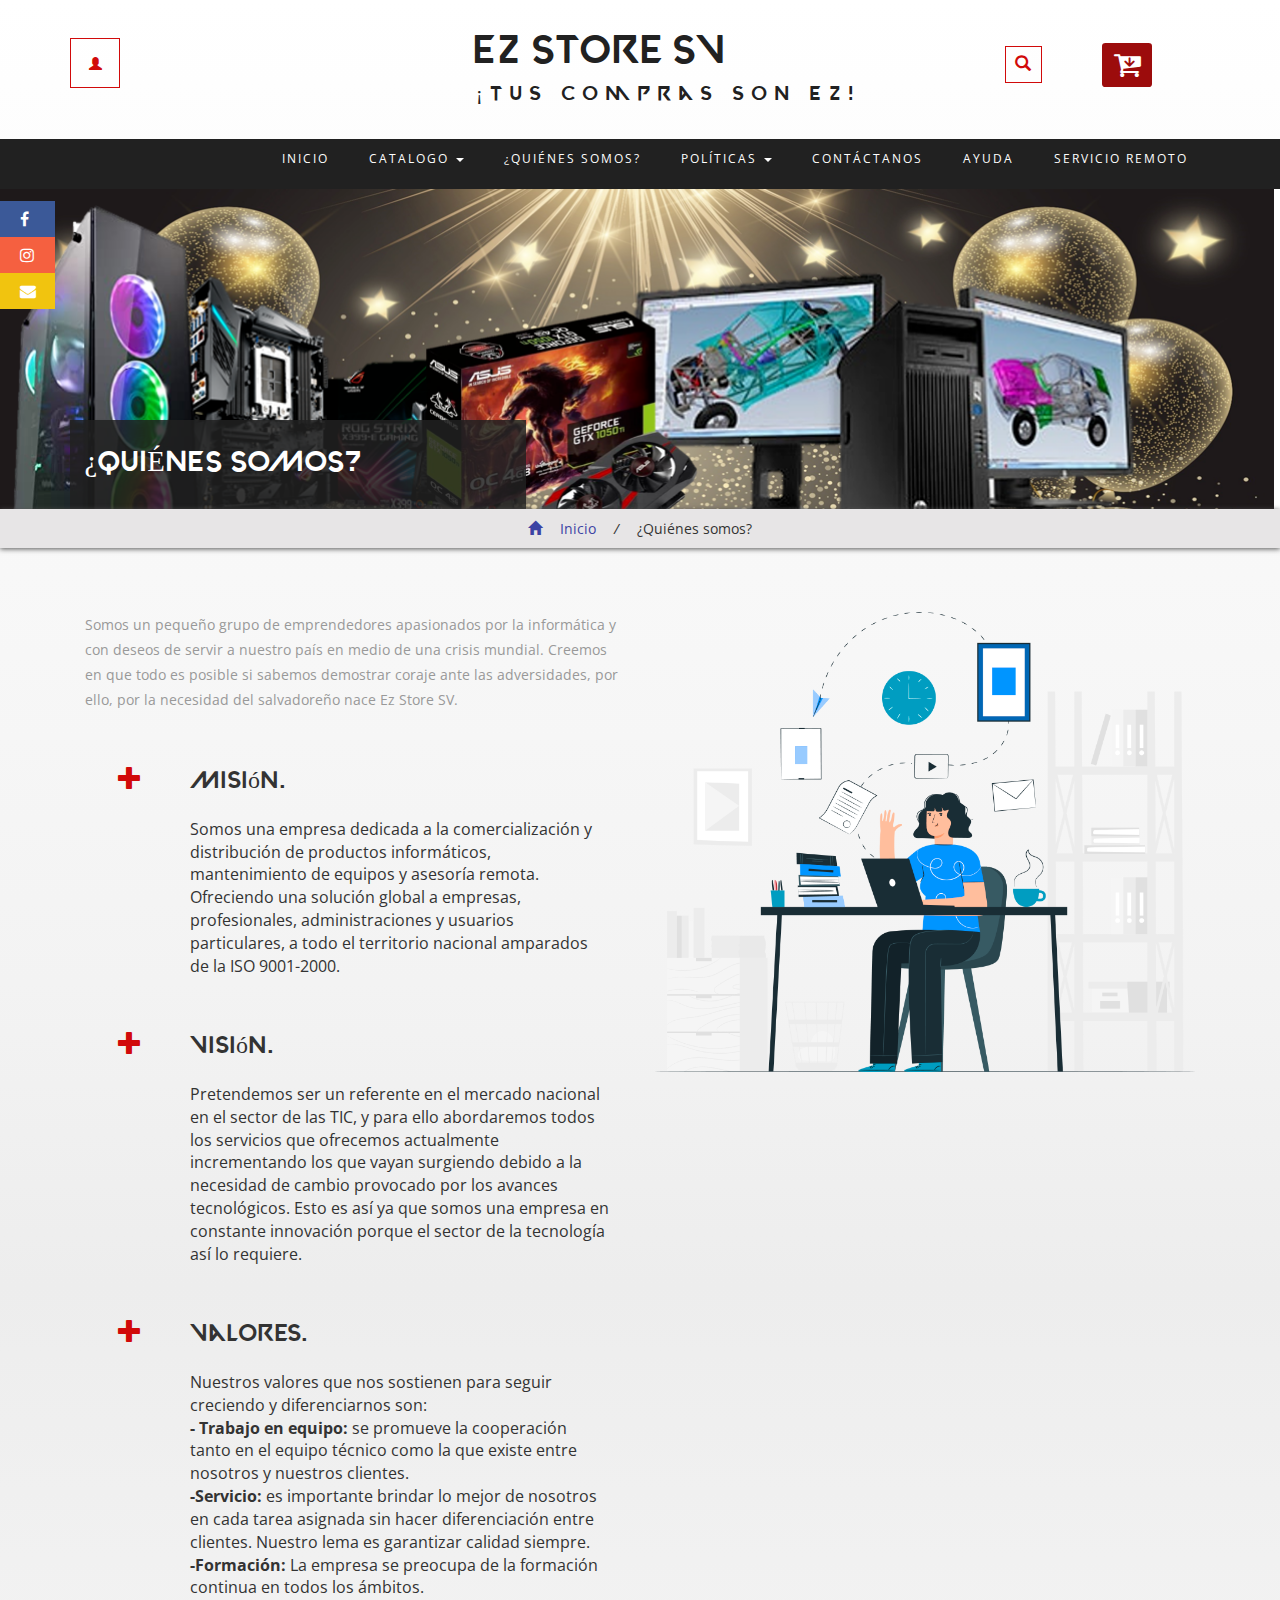
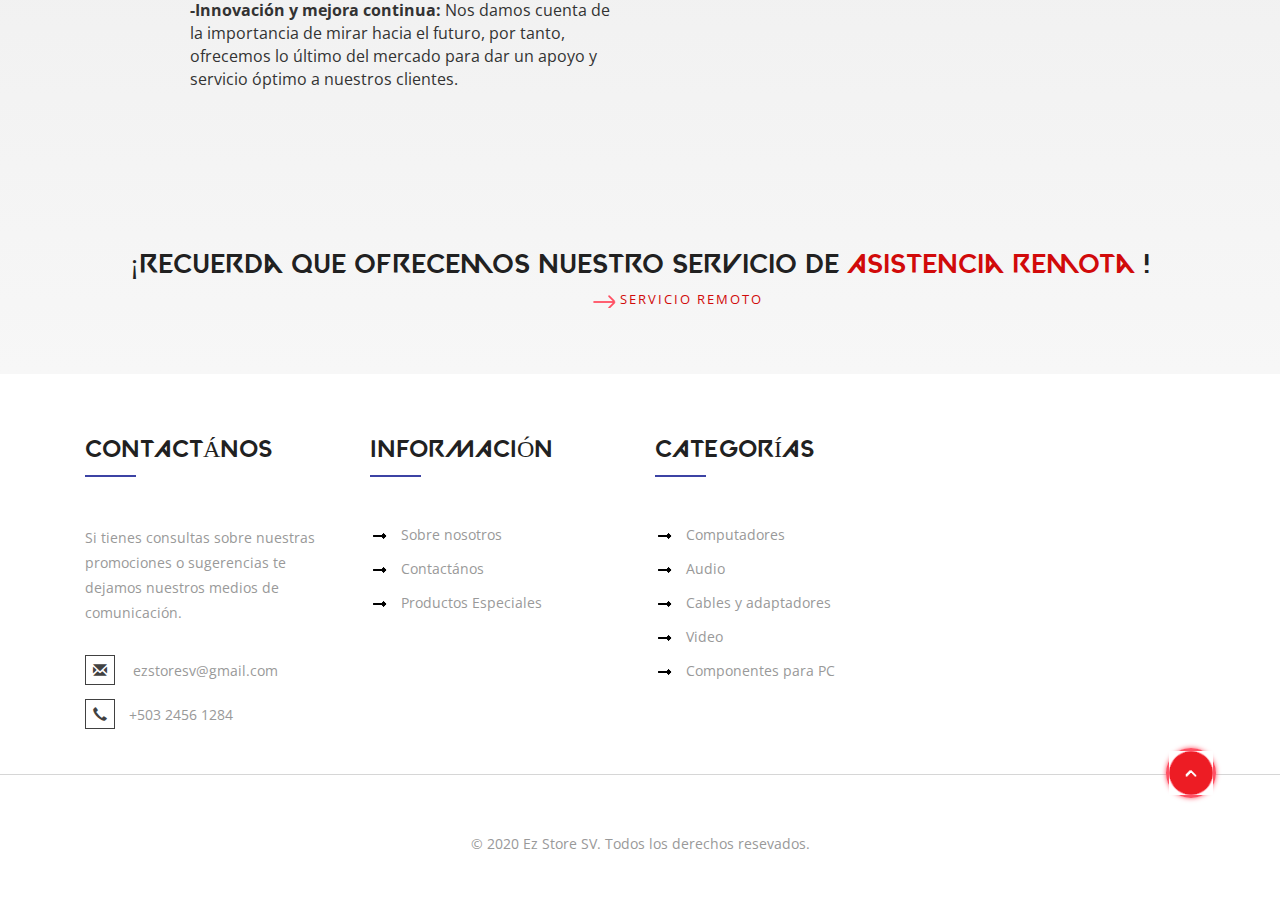
==== commit 4c555588: "-Index1 terminado menos el recabado de los productos -Sobre nosotros completo -Politicas completo -C" ====
--- a/about.html
+++ b/about.html
@@ -1,18 +1,18 @@
 <!--
-Author: W3layouts
-Author URL: http://w3layouts.com
-License: Creative Commons Attribution 3.0 Unported
-License URL: http://creativecommons.org/licenses/by/3.0/
+Author: Linda Melendez MH150383
 -->
 <!DOCTYPE html>
 <html lang="en">
 <head>
-<title>Electronic Store a Ecommerce Online Shopping Category Bootstrap Responsive Website Template | About :: w3layouts</title>
+	<!--Titulo de la pagina-->
+<title>Ez Store Sv</title>
+<!--Poner icono en la cabecera-->
+<link rel="icon" href="images/icon.png">
+
 <!-- for-mobile-apps -->
 <meta name="viewport" content="width=device-width, initial-scale=1">
 <meta http-equiv="Content-Type" content="text/html; charset=utf-8" />
-<meta name="keywords" content="Electronic Store Responsive web template, Bootstrap Web Templates, Flat Web Templates, Android Compatible web template, 
-	SmartPhone Compatible web template, free web designs for Nokia, Samsung, LG, SonyEricsson, Motorola web design" />
+<meta name="keywords" content="Ez Store, electronica, tienda, online, computadora, repuestos, el salvador" />
 <script type="application/x-javascript"> addEventListener("load", function() { setTimeout(hideURLbar, 0); }, false);
 	function hideURLbar(){ window.scrollTo(0,1); } </script>
 <!-- //for-mobile-apps -->
@@ -44,7 +44,22 @@
 </script>
 <!-- //end-smooth-scrolling --> 
 </head> 
-<body> 
+<body id=cuerpo > 
+<!--COLOR DE FONDO DEL BODY-->
+<style type="text/css">
+	
+	#cuerpo{
+		/* Permalink - use to edit and share this gradient: https://colorzilla.com/gradient-editor/#ffffff+0,f3f3f3+39,ededed+51,ffffff+100 */
+background: #ffffff; /* Old browsers */
+background: -moz-linear-gradient(top,  #ffffff 0%, #f3f3f3 39%, #ededed 51%, #ffffff 100%); /* FF3.6-15 */
+background: -webkit-linear-gradient(top,  #ffffff 0%,#f3f3f3 39%,#ededed 51%,#ffffff 100%); /* Chrome10-25,Safari5.1-6 */
+background: linear-gradient(to bottom,  #ffffff 0%,#f3f3f3 39%,#ededed 51%,#ffffff 100%); /* W3C, IE10+, FF16+, Chrome26+, Opera12+, Safari7+ */
+filter: progid:DXImageTransform.Microsoft.gradient( startColorstr='#ffffff', endColorstr='#ffffff',GradientType=0 ); /* IE6-9 */
+
+	}
+</style>
+
+
 	<!-- header modal -->
 	<div class="modal fade" id="myModal88" tabindex="-1" role="dialog" aria-labelledby="myModal88"
 		aria-hidden="true">
@@ -53,40 +68,46 @@
 				<div class="modal-header">
 					<button type="button" class="close" data-dismiss="modal" aria-hidden="true">
 						&times;</button>
-					<h4 class="modal-title" id="myModalLabel">Don't Wait, Login now!</h4>
+					<h4 class="modal-title" id="myModalLabel">¡Regístrate con nosotros!</h4>
 				</div>
 				<div class="modal-body modal-body-sub">
 					<div class="row">
-						<div class="col-md-8 modal_body_left modal_body_left1" style="border-right: 1px dotted #C2C2C2;padding-right:3em;">
+						
+						<!--FORMULARIO PARA REGISSTRARSE E INICIAR SESION-->
+						<!--INICIO-->
+						<!--Registro-->
 							<div class="sap_tabs">	
 								<div id="horizontalTab" style="display: block; width: 100%; margin: 0px;">
 									<ul>
-										<li class="resp-tab-item" aria-controls="tab_item-0"><span>Sign in</span></li>
-										<li class="resp-tab-item" aria-controls="tab_item-1"><span>Sign up</span></li>
-									</ul>		
+										<li class="resp-tab-item" aria-controls="tab_item-0"><span>Iniciar Sesión</span></li>
+										<li class="resp-tab-item" aria-controls="tab_item-1"><span>Registrarse</span></li>
+									</ul>
+									<!--Iniciar sesion-->	
 									<div class="tab-1 resp-tab-content" aria-labelledby="tab_item-0">
 										<div class="facts">
 											<div class="register">
 												<form action="#" method="post">			
-													<input name="Email" placeholder="Email Address" type="text" required="">						
-													<input name="Password" placeholder="Password" type="password" required="">										
+													<input name="Email" placeholder="Dirección de correo electrónico" type="text" required="">						
+													<input name="Password" placeholder="Contraseña" type="password" required="">										
 													<div class="sign-up">
-														<input type="submit" value="Sign in"/>
+														<input type="submit" value="Iniciar"/>
 													</div>
 												</form>
 											</div>
 										</div> 
 									</div>	 
+									<!--Registrarse-->
 									<div class="tab-2 resp-tab-content" aria-labelledby="tab_item-1">
 										<div class="facts">
 											<div class="register">
-												<form action="#" method="post">			
-													<input placeholder="Name" name="Name" type="text" required="">
-													<input placeholder="Email Address" name="Email" type="email" required="">	
-													<input placeholder="Password" name="Password" type="password" required="">	
-													<input placeholder="Confirm Password" name="Password" type="password" required="">
+												<form action="registro.php" method="post">			
+													<input placeholder="Nombre" name="Name" type="text" required="">
+													<input placeholder="Dirección de correo electrónico" name="Email" type="email" required="">	
+													<input placeholder="Contraseña" name="Password" type="password" required="">	
+													<input placeholder="Confirmar contraseña" name="Password" type="password" required="">
 													<div class="sign-up">
-														<input type="submit" value="Create Account"/>
+														<input type="submit" class="btn-submit" value="Crear Cuenta">
+
 													</div>
 												</form>
 											</div>
@@ -94,6 +115,7 @@
 									</div> 			        					            	      
 								</div>	
 							</div>
+							<!--FIN DEL FORMULARIO DE INICIO DE SESION O REGISTRO-->
 							<script src="js/easyResponsiveTabs.js" type="text/javascript"></script>
 							<script type="text/javascript">
 								$(document).ready(function () {
@@ -104,21 +126,7 @@
 									});
 								});
 							</script>
-							<div id="OR" class="hidden-xs">OR</div>
-						</div>
-						<div class="col-md-4 modal_body_right modal_body_right1">
-							<div class="row text-center sign-with">
-								<div class="col-md-12">
-									<h3 class="other-nw">Sign in with</h3>
-								</div>
-								<div class="col-md-12">
-									<ul class="social">
-										<li class="social_facebook"><a href="#" class="entypo-facebook"></a></li>
-										<li class="social_dribbble"><a href="#" class="entypo-dribbble"></a></li>
-										<li class="social_twitter"><a href="#" class="entypo-twitter"></a></li>
-										<li class="social_behance"><a href="#" class="entypo-behance"></a></li>
-									</ul>
-								</div>
+							
 							</div>
 						</div>
 					</div>
@@ -134,18 +142,24 @@
 				<a href="#" data-toggle="modal" data-target="#myModal88"><span class="glyphicon glyphicon-user" aria-hidden="true"></span></a>
 			</div>
 			<div class="w3l_logo">
-				<h1><a href="index.html">Electronic Store<span>Your stores. Your place.</span></a></h1>
-			</div>
+				<h1><a href="index.html">Ez Store SV<span>¡Tus compras son Ez!</span></a></h1>
+			</div>
+
+			<!--CAJA DE BUSQUEDA INICIO-->
 			<div class="search">
 				<input class="search_box" type="checkbox" id="search_box">
 				<label class="icon-search" for="search_box"><span class="glyphicon glyphicon-search" aria-hidden="true"></span></label>
 				<div class="search_form">
 					<form action="#" method="post">
-						<input type="text" name="Search" placeholder="Search...">
-						<input type="submit" value="Send">
+						<input type="text" name="Search" placeholder="Iniciar búsqueda...">
+						<!--CONFIGURAR BOTON DE SEND -->
+						<input type="submit" value="Buscar">
 					</form>
 				</div>
 			</div>
+			<!--FINAL DE LA CAJA DE BUSQUEDA-->
+
+			<!--CARRITO DE COMPRA INICIO-->
 			<div class="cart cart box_1"> 
 				<form action="#" method="post" class="last"> 
 					<input type="hidden" name="cmd" value="_cart" />
@@ -153,6 +167,7 @@
 					<button class="w3view-cart" type="submit" name="submit" value=""><i class="fa fa-cart-arrow-down" aria-hidden="true"></i></button>
 				</form>   
 			</div>  
+			<!--CARRITO DE COMPRA FINAL-->
 		</div>
 	</div>
 	<!-- //header -->
@@ -171,37 +186,37 @@
 				</div> 
 				<div class="collapse navbar-collapse" id="bs-megadropdown-tabs">
 					<ul class="nav navbar-nav">
-						<li><a href="index.html">Home</a></li>	
+						<li><a href="index.html">Inicio</a></li>	
 						<!-- Mega Menu -->
 						<li class="dropdown">
-							<a href="#" class="dropdown-toggle" data-toggle="dropdown">Products <b class="caret"></b></a>
+							<a href="#" class="dropdown-toggle" data-toggle="dropdown">Catalogo <b class="caret"></b></a>
 							<ul class="dropdown-menu multi-column columns-3">
 								<div class="row">
 									<div class="col-sm-3">
 										<ul class="multi-column-dropdown">
-											<h6>Mobiles</h6>
-											<li><a href="products.html">Mobile Phones</a></li>
-											<li><a href="products.html">Mp3 Players <span>New</span></a></li> 
-											<li><a href="products.html">Popular Models</a></li>
-											<li><a href="products.html">All Tablets<span>New</span></a></li>
+											<h6>Computadoras</h6>
+											
+											<li><a href="products.html">Hp <span>New</span></a></li> 
+											<li><a href="products.html">Modelos populares</a></li>
+											<li><a href="products.html">Lenovo</a></li>
 										</ul>
 									</div>
 									<div class="col-sm-3">
 										<ul class="multi-column-dropdown">
-											<h6>Accessories</h6>
-											<li><a href="products1.html">Laptop</a></li>
-											<li><a href="products1.html">Desktop</a></li>
-											<li><a href="products1.html">Wearables <span>New</span></a></li>
-											<li><a href="products1.html"><i>Summer Store</i></a></li>
+											<h6>Audio y Video</h6>
+											<li><a href="products1.html">Pantallas</a></li>
+											<li><a href="products1.html">Tarjetas gráficas</a></li>
+											<li><a href="products1.html">Auriculares Razer Nari <span>New</span></a></li>
+											<li><a href="products1.html"><i>Audio y Video</i></a></li>
 										</ul>
 									</div>
 									<div class="col-sm-2">
 										<ul class="multi-column-dropdown">
-											<h6>Home</h6>
-											<li><a href="products2.html">Tv</a></li>
-											<li><a href="products2.html">Camera</a></li>
-											<li><a href="products2.html">AC</a></li>
-											<li><a href="products2.html">Grinders</a></li>
+											<h6>Componentes</h6>
+											<li><a href="products2.html">Motherboards</a></li>
+											<li><a href="products2.html">Memorias RAM</a></li>
+											<li><a href="products2.html">Disco duros</a></li>
+											<li><a href="products2.html">Mouses</a></li>
 										</ul>
 									</div>
 									<div class="col-sm-4">
@@ -214,14 +229,16 @@
 								</div>
 							</ul>
 						</li>
-						<li><a href="about.html" class="act">About Us</a></li> 
-						<li class="w3pages"><a href="#" class="dropdown-toggle" data-toggle="dropdown" role="button" aria-haspopup="true" aria-expanded="false">Pages <span class="caret"></span></a>
+						<li><a href="about.html">¿Quiénes somos?</a></li> 
+						<li class="w3pages"><a href="#" class="dropdown-toggle" data-toggle="dropdown" role="button" aria-haspopup="true" aria-expanded="false">Políticas <span class="caret"></span></a>
 							<ul class="dropdown-menu">
-								<li><a href="icons.html">Web Icons</a></li>
-								<li><a href="codes.html">Short Codes</a></li>     
+								<li><a href="politicas1.html">Privacidad</a></li>
+								<li><a href="politicas2.html">Envío y Entrega</a></li>   
 							</ul>
 						</li>  
-						<li><a href="mail.html">Mail Us</a></li>
+						<li><a href="mail.html">Contáctanos</a></li>
+						<li><a href="index.html">Ayuda</a></li>
+						<li><a href="servicio.html">Servicio Remoto</a></li>
 					</ul>
 				</div>
 			</nav>
@@ -231,7 +248,7 @@
 	<!-- banner -->
 	<div class="banner banner10">
 		<div class="container">
-			<h2>About Us</h2>
+			<h3>¿Quiénes somos?</h3>
 		</div>
 	</div>
 	<!-- //banner -->   
@@ -239,8 +256,8 @@
 	<div class="breadcrumb_dress">
 		<div class="container">
 			<ul>
-				<li><a href="index.html"><span class="glyphicon glyphicon-home" aria-hidden="true"></span> Home</a> <i>/</i></li>
-				<li>About Us</li>
+				<li><a href="index.html"><span class="glyphicon glyphicon-home" aria-hidden="true"></span> Inicio</a> <i>/</i></li>
+				<li>¿Quiénes somos?</li>
 			</ul>
 		</div>
 	</div>
@@ -250,26 +267,32 @@
 		<div class="container">	
 			<div class="w3ls_about_grids">
 				<div class="col-md-6 w3ls_about_grid_left">
-					<p>Duis aute irure dolor in reprehenderit in voluptate velit esse 
-						cillum dolore eu fugiat nulla pariatur. Excepteur sint occaecat 
-						cupidatat non proident, sunt in culpa qui officia deserunt mollit 
-						anim id est laborum.</p>
+					<p>Somos un pequeño grupo de emprendedores apasionados por la informática y con deseos de servir a nuestro país en medio de una crisis mundial. Creemos en que todo es posible si sabemos demostrar coraje ante las adversidades, por ello, por la necesidad del salvadoreño nace Ez Store SV.</p>
+					<!--MISION-->
 					<div class="col-xs-2 w3ls_about_grid_left1">
-						<span class="glyphicon glyphicon-new-window" aria-hidden="true"></span>
-					</div>
+						<span class="glyphicon glyphicon-plus" aria-hidden="true"></span>
+					</div>
+					
 					<div class="col-xs-10 w3ls_about_grid_left2">
-						<p>Sunt in culpa qui officia deserunt mollit 
-							anim id est laborum.Duis aute irure dolor in reprehenderit in voluptate velit esse 
-						cillum dolore eu fugiat nulla pariatur.</p>
+						<p><h3>Misión.</h3> <br> Somos una empresa dedicada a la comercialización y distribución de productos informáticos, mantenimiento de equipos y asesoría remota. Ofreciendo una solución global a empresas, profesionales, administraciones y usuarios particulares, a todo el territorio nacional amparados de la ISO 9001-2000. </p>
 					</div>
 					<div class="clearfix"> </div>
+					<!--VISION-->
 					<div class="col-xs-2 w3ls_about_grid_left1">
-						<span class="glyphicon glyphicon-flash" aria-hidden="true"></span>
-					</div>
+						<span class="glyphicon glyphicon-plus" aria-hidden="true"></span>
+					</div>
+					
 					<div class="col-xs-10 w3ls_about_grid_left2">
-						<p>Sunt in culpa qui officia deserunt mollit 
-							anim id est laborum.Duis aute irure dolor in reprehenderit in voluptate velit esse 
-						cillum dolore eu fugiat nulla pariatur.</p>
+						<p><h3>Visión.</h3> <br> Pretendemos ser un referente en el mercado nacional en el sector de las TIC, y para ello abordaremos todos los servicios que ofrecemos actualmente incrementando los que vayan surgiendo debido a la necesidad de cambio provocado por los avances tecnológicos. Esto es así ya que somos una empresa en constante innovación porque el sector de la tecnología así lo requiere. </p>
+					</div>
+					<div class="clearfix"> </div>
+					<!--VALORES-->
+					<div class="col-xs-2 w3ls_about_grid_left1">
+						<span class="glyphicon glyphicon-plus" aria-hidden="true"></span>
+					</div>
+					
+					<div class="col-xs-10 w3ls_about_grid_left2">
+						<p><h3>Valores.</h3> <br> Nuestros valores que nos sostienen para seguir creciendo y diferenciarnos son: <br><b>- Trabajo en equipo:</b> se promueve la cooperación tanto en el equipo técnico como la que existe entre nosotros y nuestros clientes. <br><b>-Servicio:</b> es importante brindar lo mejor de nosotros en cada tarea asignada sin hacer diferenciación entre clientes. Nuestro lema es garantizar calidad siempre. <br><b>-Formación:</b> La empresa se preocupa de la formación continua en todos los ámbitos. <br><b>-Innovación y mejora continua:</b> Nos damos cuenta de la importancia de mirar hacia el futuro, por tanto, ofrecemos lo último del mercado para dar un apoyo y servicio óptimo a nuestros clientes.  </p>
 					</div>
 					<div class="clearfix"> </div>
 				</div>
@@ -281,7 +304,9 @@
 		</div>
 	</div>
 	<!-- //about --> 
+	
 	<!-- team -->
+	<!--
 	<div class="team">
 		<div class="container">
 			<h3>Meet Our Team</h3>
@@ -340,20 +365,21 @@
 					repellat.</p>
 			</div>
 		</div>
-	</div>
+	</div> -->
+
 	<!-- //team -->
 	<!-- team-bottom -->
 	<div class="team-bottom">
 		<div class="container">
-			<h3>Are You Ready For Deals? Flat <span>30% Offer </span>on Mobiles</h3>
-			<p>Itaque earum rerum hic tenetur a sapiente delectus, ut aut reiciendis 
-				voluptatibus maiores alias consequatur aut perferendis doloribus asperiores 
-				repellat.</p>
-			<a href="products.html">Shop Now</a>
+			<h3>¡Recuerda que ofrecemos nuestro servicio de <span>Asistencia remota </span>!</h3>
+			<a href="servicio.html">Servicio Remoto</a>
+			<!--<p>Llena el siguiente formulario donde nos detalles los inconvenientes</p>
+			<iframe src="https://docs.google.com/forms/d/e/1FAIpQLSemOiTYpbGP-heki2ejnCcLsg822ZHvxOhYhyUpxiC_afJ8PQ/viewform?embedded=true" width="640" height="904" frameborder="0" marginheight="0" marginwidth="0">Cargando…</iframe>-->
 		</div>
 	</div>
 	<!-- //team-bottom -->
 	<!-- newsletter -->
+	<!--
 	<div class="newsletter">
 		<div class="container">
 			<div class="col-md-6 w3agile_newsletter_left">
@@ -369,56 +395,57 @@
 			<div class="clearfix"> </div>
 		</div>
 	</div>
+-->
 	<!-- //newsletter -->
 	<!-- footer -->
+	
+	<!-- //footer -->  
 	<div class="footer">
 		<div class="container">
 			<div class="w3_footer_grids">
 				<div class="col-md-3 w3_footer_grid">
-					<h3>Contact</h3>
-					<p>Duis aute irure dolor in reprehenderit in voluptate velit esse.</p>
+					<h3>Contactános</h3>
+					<p>Si tienes consultas sobre nuestras promociones o sugerencias te dejamos nuestros medios de comunicación.</p>
 					<ul class="address">
-						<li><i class="glyphicon glyphicon-map-marker" aria-hidden="true"></i>1234k Avenue, 4th block, <span>New York City.</span></li>
-						<li><i class="glyphicon glyphicon-envelope" aria-hidden="true"></i><a href="mailto:info@example.com">info@example.com</a></li>
-						<li><i class="glyphicon glyphicon-earphone" aria-hidden="true"></i>+1234 567 567</li>
+						<!--<li><i class="glyphicon glyphicon-map-marker" aria-hidden="true"></i>1234k Avenue, 4th block, <span>New York City.</span></li>-->
+						<li><i class="glyphicon glyphicon-envelope" aria-hidden="true"></i><!--</i><a href="mailto:lotte2608@hotmail.com" >lotte2608@hotmail.com</a>--> ezstoresv@gmail.com</li>
+						<li><i class="glyphicon glyphicon-earphone" aria-hidden="true"></i>+503 2456 1284</li>
 					</ul>
 				</div>
 				<div class="col-md-3 w3_footer_grid">
-					<h3>Information</h3>
+					<h3>Información</h3>
 					<ul class="info"> 
-						<li><a href="about.html">About Us</a></li>
-						<li><a href="mail.html">Contact Us</a></li>
-						<li><a href="codes.html">Short Codes</a></li>
-						<li><a href="faq.html">FAQ's</a></li>
-						<li><a href="products.html">Special Products</a></li>
+						<li><a href="about.html">Sobre nosotros</a></li>
+						<li><a href="mail.html">Contactános</a></li>
+						<!--<li><a href="codes.html">Short Codes</a></li>
+						<li><a href="faq.html">FAQ's</a></li>-->
+						<li><a href="products.html">Productos Especiales</a></li>
 					</ul>
 				</div>
 				<div class="col-md-3 w3_footer_grid">
-					<h3>Category</h3>
+					<h3>Categorías</h3>
 					<ul class="info"> 
-						<li><a href="products.html">Mobiles</a></li>
-						<li><a href="products1.html">Laptops</a></li>
-						<li><a href="products.html">Purifiers</a></li>
-						<li><a href="products1.html">Wearables</a></li>
-						<li><a href="products2.html">Kitchen</a></li>
+						<li><a href="products.html">Computadores</a></li>
+						<li><a href="products1.html">Audio</a></li>
+						<li><a href="products.html">Cables y adaptadores</a></li>
+						<li><a href="products1.html">Video</a></li>
+						<li><a href="products2.html">Componentes para PC</a></li>
 					</ul>
 				</div>
+				<!--
 				<div class="col-md-3 w3_footer_grid">
-					<h3>Profile</h3>
+					<h3>Perfil</h3>
 					<ul class="info"> 
-						<li><a href="index.html">Home</a></li>
-						<li><a href="products.html">Today's Deals</a></li>
 					</ul>
-					<h4>Follow Us</h4>
+					<h4>Síguenos</h4>
 					<div class="agileits_social_button">
 						<ul>
-							<li><a href="#" class="facebook"> </a></li>
-							<li><a href="#" class="twitter"> </a></li>
-							<li><a href="#" class="google"> </a></li>
-							<li><a href="#" class="pinterest"> </a></li>
+							<li><a href="https://www.facebook.com/Ez-Store-SV-110406287404285" target="_blank" class="facebook"> </a></li>
+							<li><a href="https://www.instagram.com/ezstore503/" target="_blank" class="instagram"> </a></li>
 						</ul>
 					</div>
 				</div>
+			-->
 				<div class="clearfix"> </div>
 			</div>
 		</div>
@@ -429,11 +456,21 @@
 				</div>
 			</div>
 			<div class="container">
-				<p>&copy; 2017 Electronic Store. All rights reserved | Design by <a href="http://w3layouts.com/">W3layouts</a></p>
-			</div>
-		</div>
-	</div>
-	<!-- //footer -->  
+				<p>&copy; 2020 Ez Store SV. Todos los derechos resevados. </a></p>
+			</div>
+		</div>
+	</div>
+	<!--menu flotante de redes sociales-->
+	<div class="red">
+		<div id="facebook"><a href="https://www.facebook.com/Ez-Store-SV-110406287404285"target="_blank" class="fa fa-facebook"></a></div>
+		<div id="instagram"><a href="https://www.instagram.com/ezstore503/" target="_blank" class="fa fa-instagram"></a></div>
+		<div id="correo"><a href="mail.html" target="_blank" class="fa fa-envelope"></a></div>
+	</div>
+	<!--//boton flotante para wathsapp-->
+	<div class="btn-whatsapp">
+		<a href="https://wa.me/50375196523?text=Me%20gustaría%20saber%20más%20información%20sobre" class="whatsapp" target="_blank"> 
+		<img src="http://s2.accesoperu.com/logos/btn_whatsapp.png" alt="">
+	</div>
 	<!-- cart-js -->
 	<script src="js/minicart.js"></script>
 	<script>
--- a/css/style.css
+++ b/css/style.css
@@ -17,7 +17,7 @@
 }
 h4,h5,h6{
 font-family:"Glegoo", serif;
-margin:0
+margin:0;
 }
 ul,label{
 	margin:0;
@@ -493,7 +493,7 @@
 }
 .navbar-nav > li > a {
     padding: 10px 20px;
-    font-size: 14px;
+    font-size: 12px;
     text-transform: uppercase;
     letter-spacing: 2px;
 }
@@ -1207,7 +1207,7 @@
     letter-spacing: 2px;
     color: #d10a0a;
     background: url(../images/img-sp.png) no-repeat 112px -4px;
-    padding: 0 45px 0 0;
+    padding: 0 45px 0 148px;
 }
 .agileinfo_banner_bottom1_grid_left a:hover,.team-bottom a:hover{
 	color:#212121;
@@ -1302,7 +1302,14 @@
 }
 /*-- newsletter --*/
 .newsletter{
-	background:#3c43a4;
+	/*background:#a6d026;*/
+    /* Permalink - use to edit and share this gradient: https://colorzilla.com/gradient-editor/#d2e638+4,dbf043+33,dbf043+33,d2e638+35,c3d825+63 */
+background: #d2e638; /* Old browsers */
+background: -moz-linear-gradient(top,  #d2e638 4%, #dbf043 33%, #dbf043 33%, #d2e638 35%, #c3d825 63%); /* FF3.6-15 */
+background: -webkit-linear-gradient(top,  #d2e638 4%,#dbf043 33%,#dbf043 33%,#d2e638 35%,#c3d825 63%); /* Chrome10-25,Safari5.1-6 */
+background: linear-gradient(to bottom,  #d2e638 4%,#dbf043 33%,#dbf043 33%,#d2e638 35%,#c3d825 63%); /* W3C, IE10+, FF16+, Chrome26+, Opera12+, Safari7+ */
+filter: progid:DXImageTransform.Microsoft.gradient( startColorstr='#d2e638', endColorstr='#c3d825',GradientType=0 ); /* IE6-9 */
+
 	padding:3em 0;
 }
 .w3agile_newsletter_left h3{
@@ -2607,7 +2614,7 @@
     text-align: center;
 }
 .w3ls_about_grid_left1 span{
-	color:#ff5063;
+	color:#d10a0a;
 	font-size:1.5em;
 	top: 1em;
 }
@@ -2668,7 +2675,7 @@
 	line-height:1.5em;
 }
 .team-bottom h3 span{
-	color:#3c43a4;
+	color:#d10a0a;
 }
 .team-bottom p{
 	width:70%;
@@ -2683,7 +2690,7 @@
 }
 .contact-left h4{
 	font-size: 1.5em;
-	color:#3c43a4;
+	color:#d10a0a;
 	margin:0 0 1em;
 }
 .contact-left p{
@@ -2741,7 +2748,7 @@
     font-size: 1em;
     padding: 10px 0;
     width: 35%;
-    background: #ff5063;
+    background: #d10a0a;
     border: none;
     transition: .5s all;
     -webkit-transition: .5s all;
@@ -2750,7 +2757,7 @@
     -ms-transition: .5s all;
 }
 .contact-left input[type="submit"]:hover{
-	background:#3c43a4;
+	background:black;
 }
 .contact-bottom{
 	margin:3em 0 0;
@@ -3324,7 +3331,7 @@
 		margin-left: 9em;
 	}
 	.navbar-nav > li > a {
-		padding: 20px 20px !important;
+		padding: 20px 10px !important;
 	}
 	.navbar-nav > li:nth-child(1) {
 		margin-left: 4em;
@@ -3348,7 +3355,7 @@
 		margin: 10em 0em 0 20.5em;
 	}
 	.nav > li > a {
-		padding: 10px 24px;
+		padding: 10px 10px;
 	}
 	.nav-tabs > li > a {
 		font-size: 1em;
@@ -5048,4 +5055,5 @@
 	.w3l_faq_grid {
 		margin-bottom: 1em;
 	}
+
 }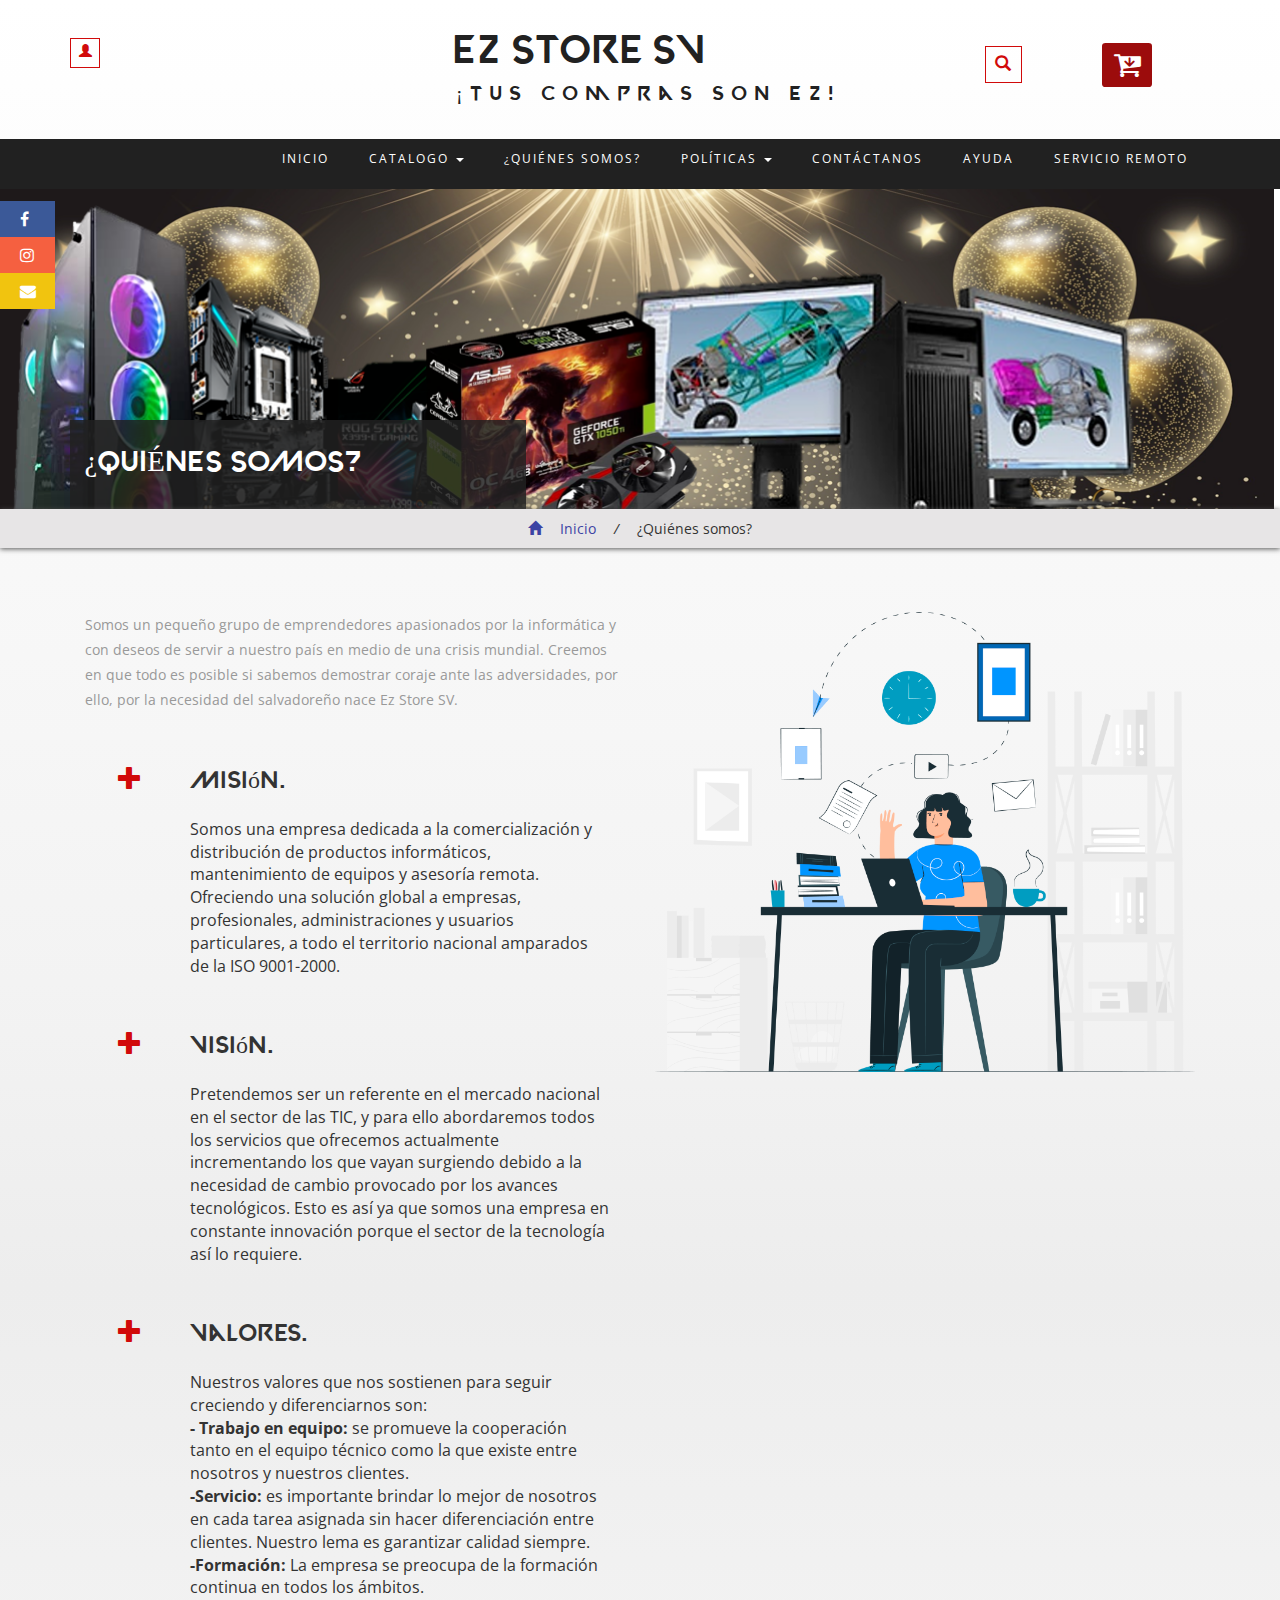
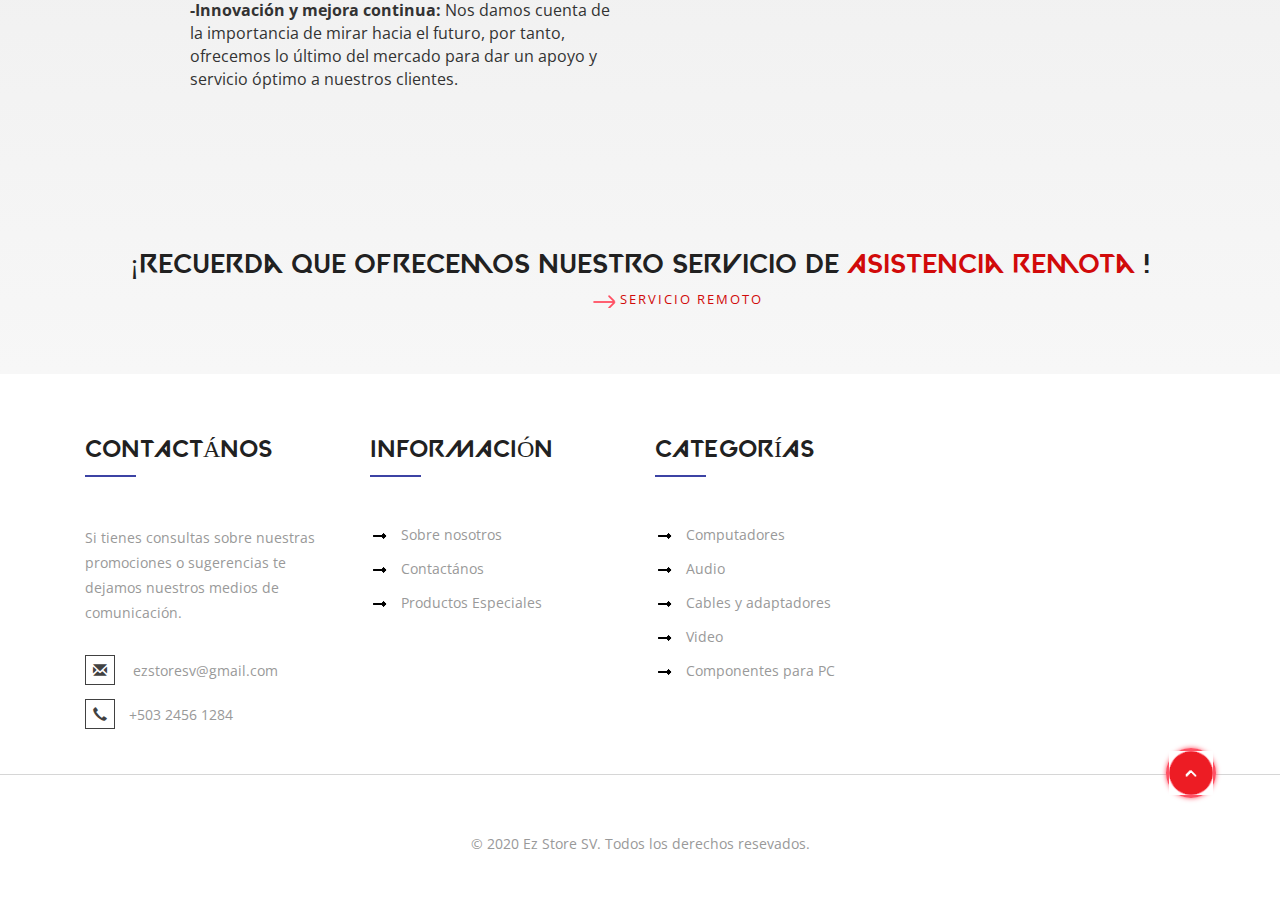
==== commit 26ab3331: "Agregado el login a todas las vistas" ====
--- a/about.html
+++ b/about.html
@@ -86,7 +86,7 @@
 									<div class="tab-1 resp-tab-content" aria-labelledby="tab_item-0">
 										<div class="facts">
 											<div class="register">
-												<form action="#" method="post">			
+												<form action="sesion.php" method="post">			
 													<input name="Email" placeholder="Dirección de correo electrónico" type="text" required="">						
 													<input name="Password" placeholder="Contraseña" type="password" required="">										
 													<div class="sign-up">
@@ -104,7 +104,7 @@
 													<input placeholder="Nombre" name="Name" type="text" required="">
 													<input placeholder="Dirección de correo electrónico" name="Email" type="email" required="">	
 													<input placeholder="Contraseña" name="Password" type="password" required="">	
-													<input placeholder="Confirmar contraseña" name="Password" type="password" required="">
+													<input placeholder="Confirmar contraseña" name="Password2" type="password" required="">
 													<div class="sign-up">
 														<input type="submit" class="btn-submit" value="Crear Cuenta">
 
--- a/css/style.css
+++ b/css/style.css
@@ -60,15 +60,15 @@
 .w3l_login a {
     font-size: .8em;
     color: #d10a0a;
-    width: 50px;
-    height: 50px;
+    width: 30px;
+    height: 30px;
     display: block;
     text-align: center;
     border: 1px solid #d10a0a;
 	margin-top: 0.5em;
 }
 .w3l_login a span{
-	top:1.3em;
+	top:0.3em;
 }
 a.act {
     color:#f00707 !important;
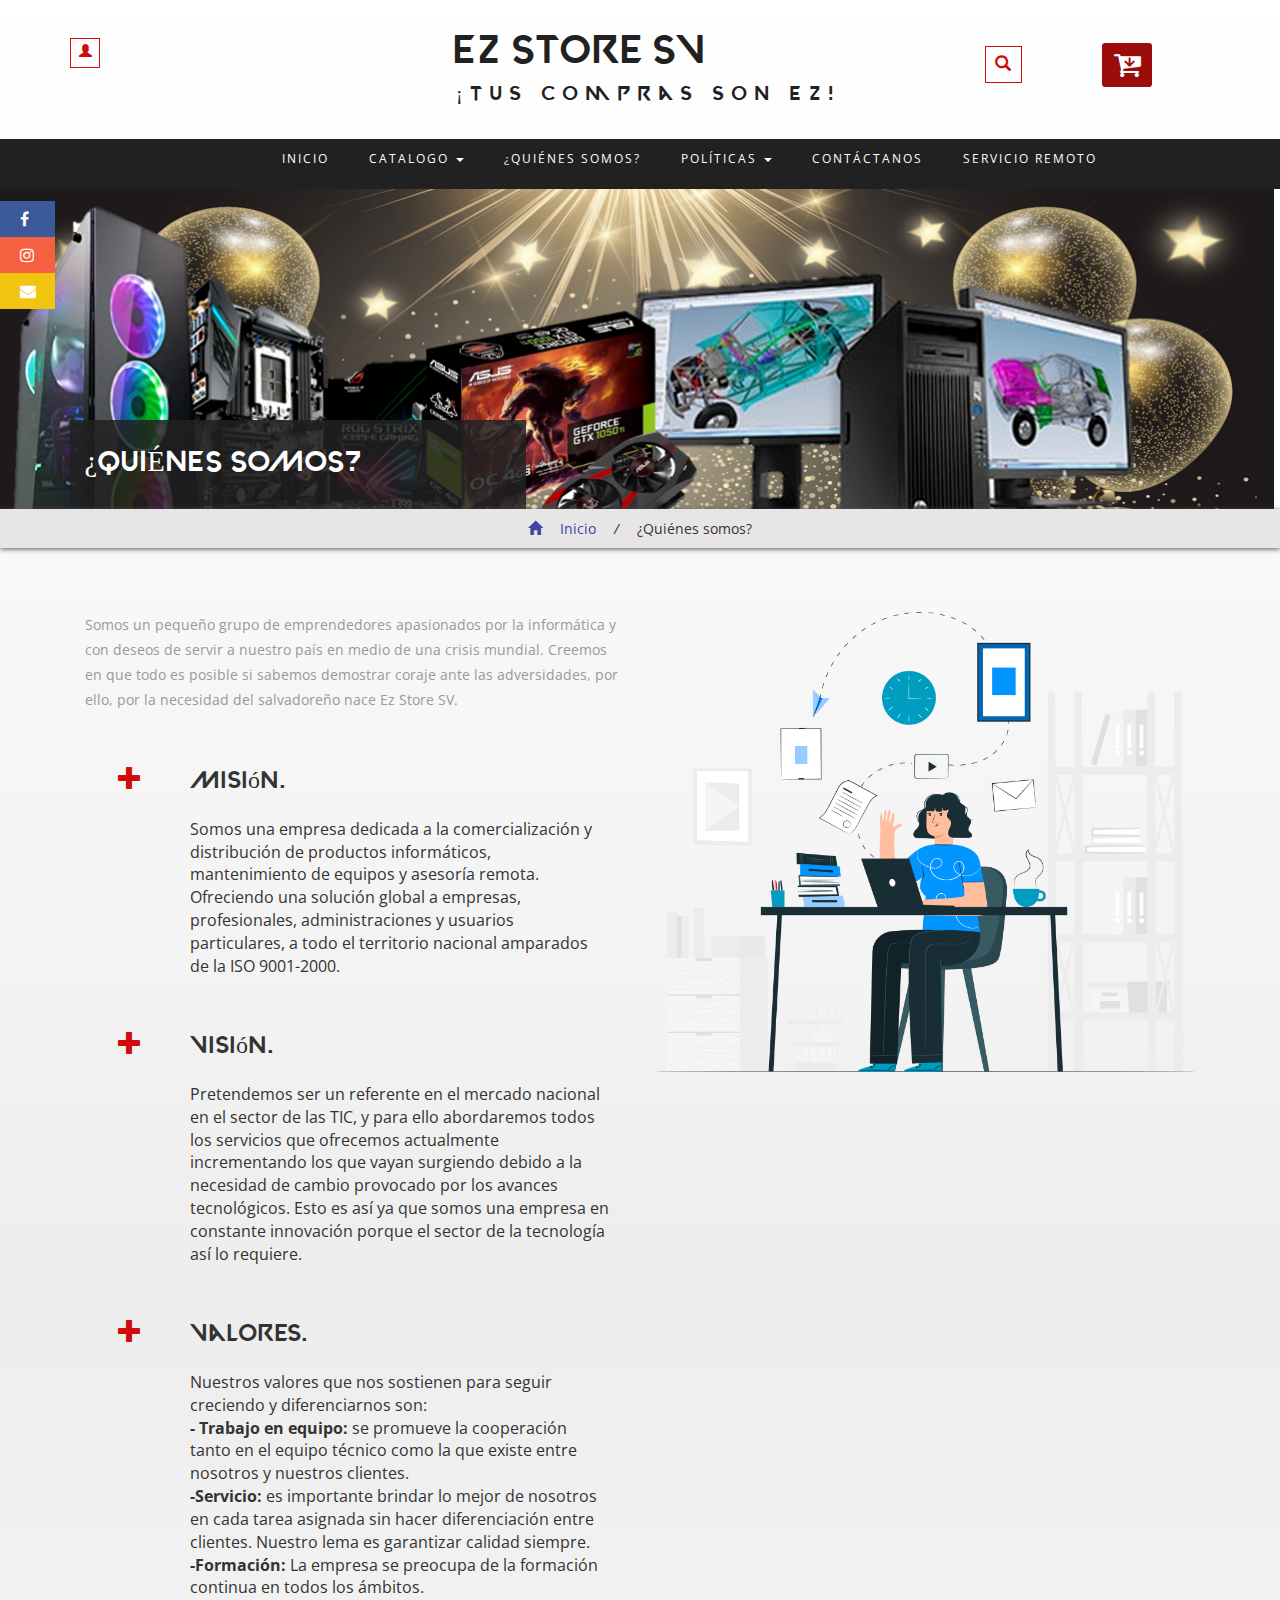
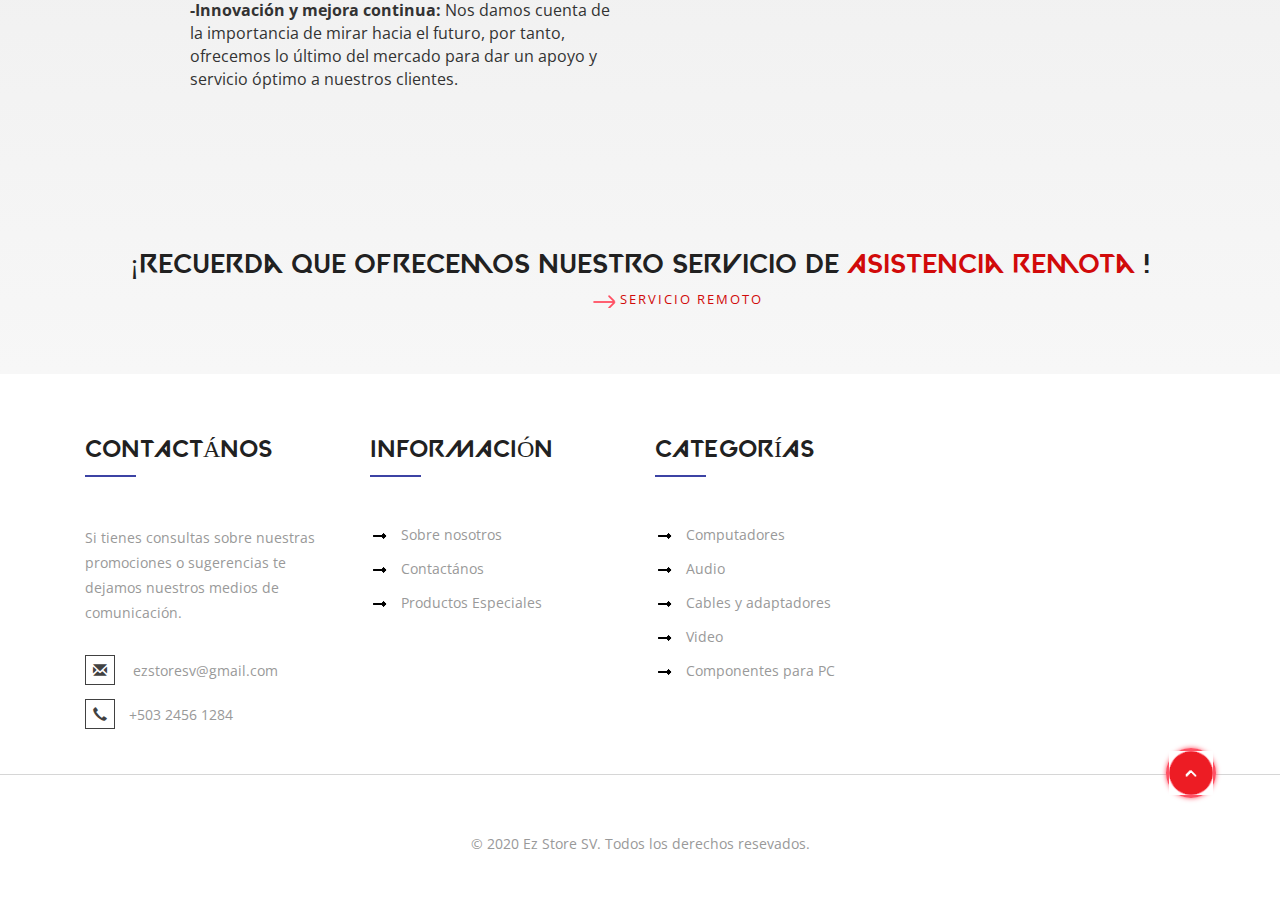
==== commit 8690482c: "Productos añadidos" ====
--- a/about.html
+++ b/about.html
@@ -237,7 +237,6 @@
 							</ul>
 						</li>  
 						<li><a href="mail.html">Contáctanos</a></li>
-						<li><a href="index.html">Ayuda</a></li>
 						<li><a href="servicio.html">Servicio Remoto</a></li>
 					</ul>
 				</div>
